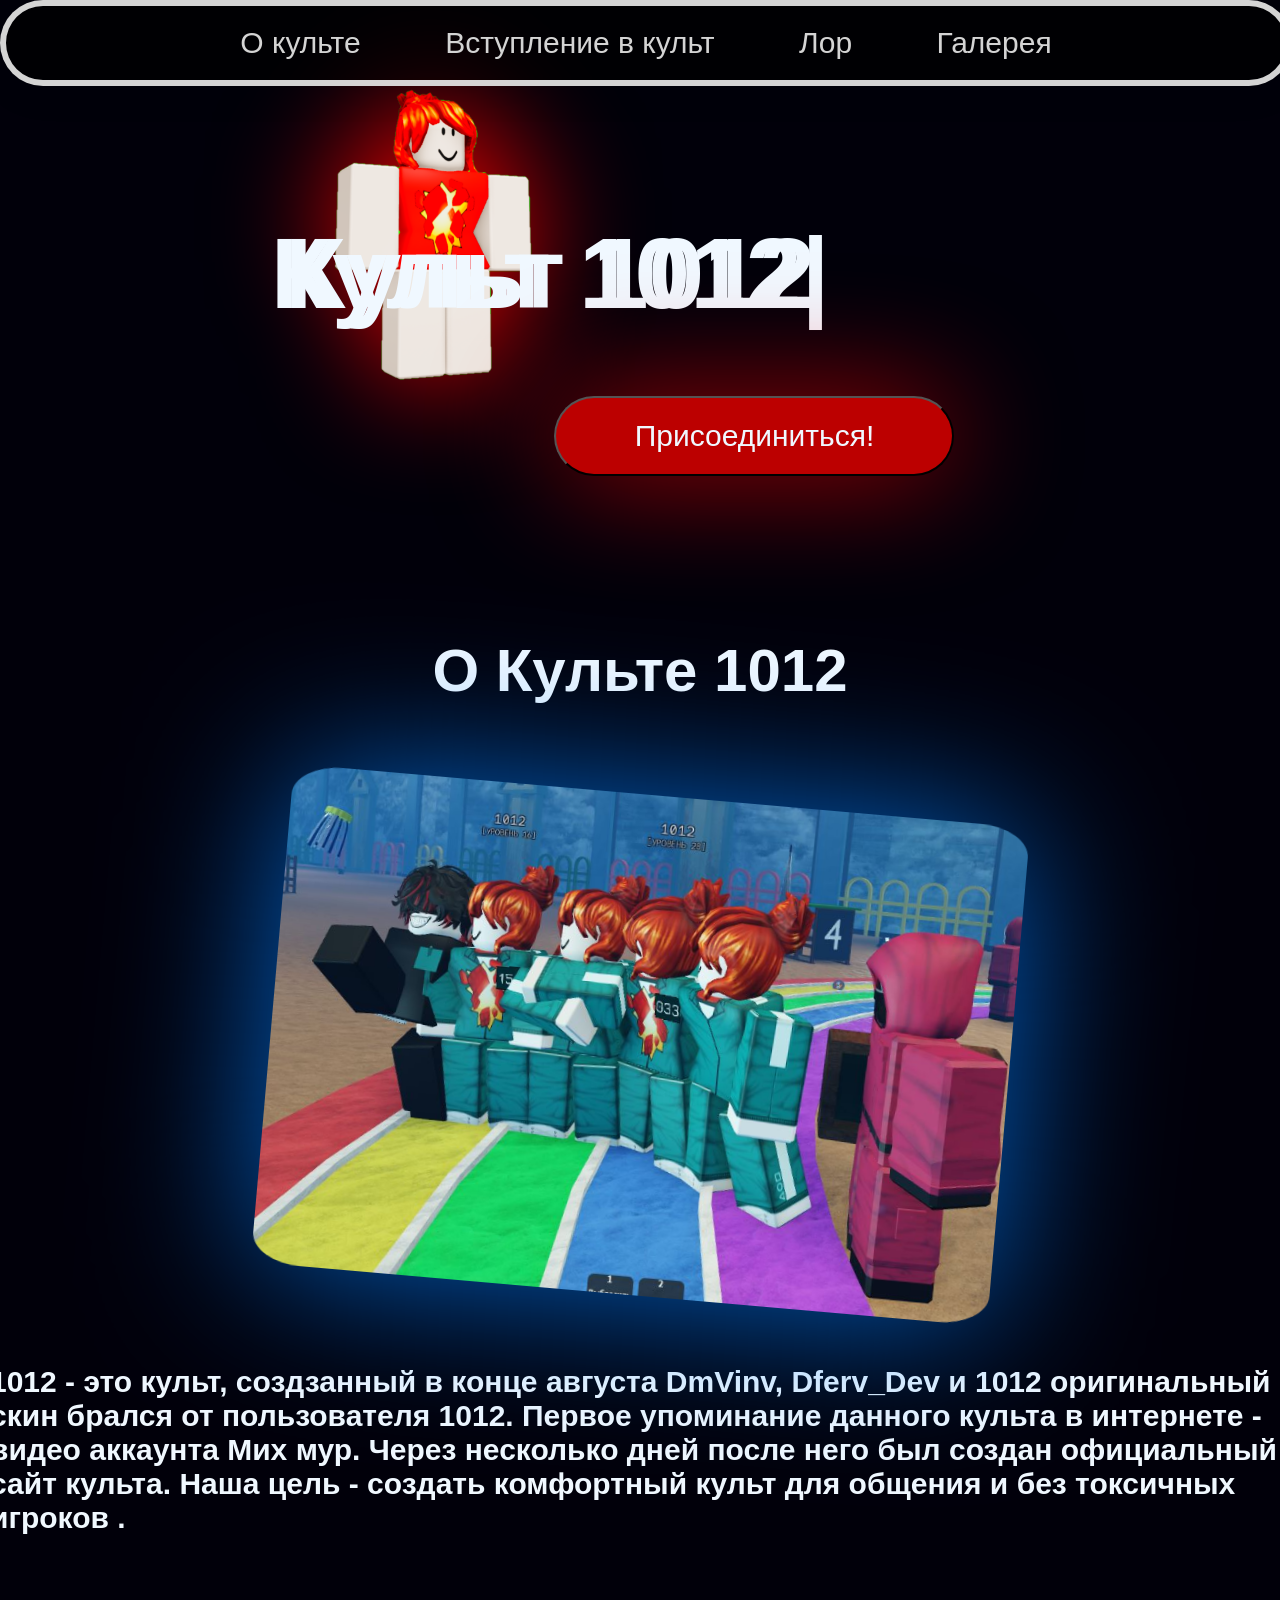
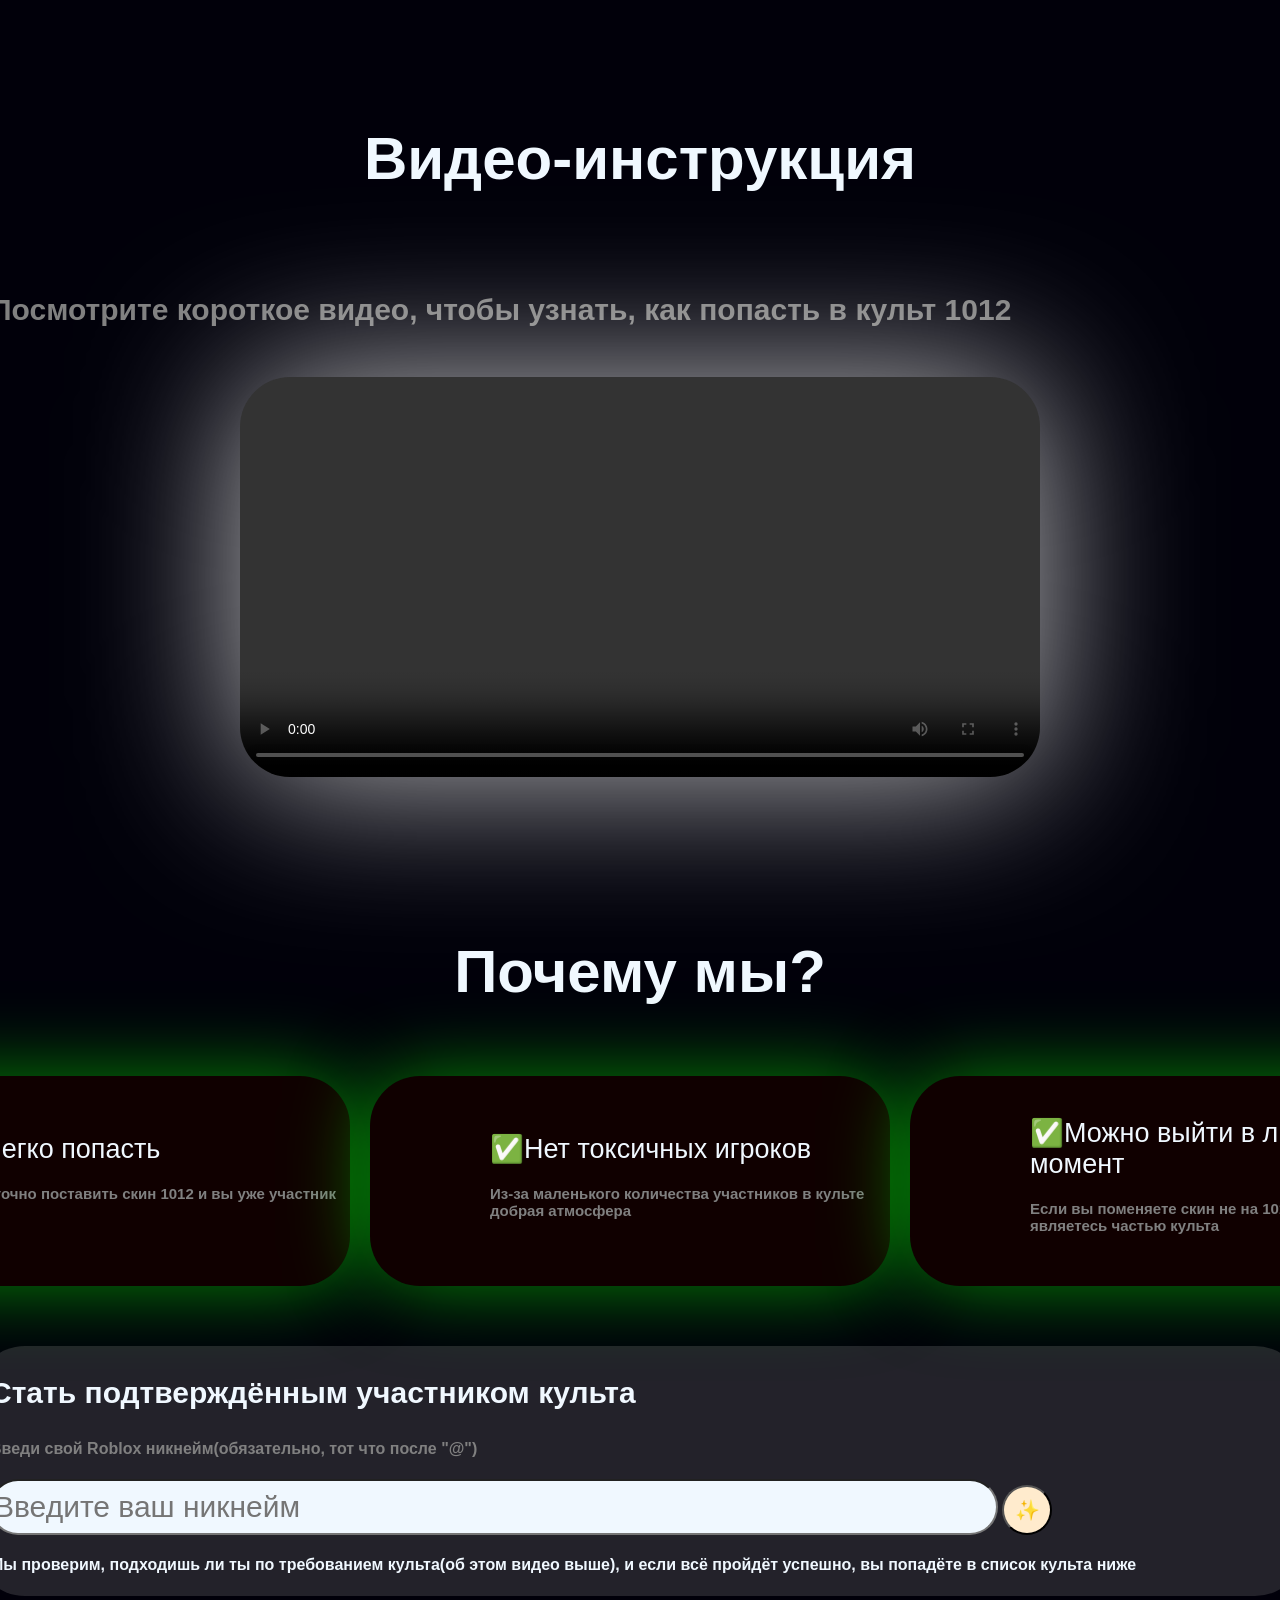
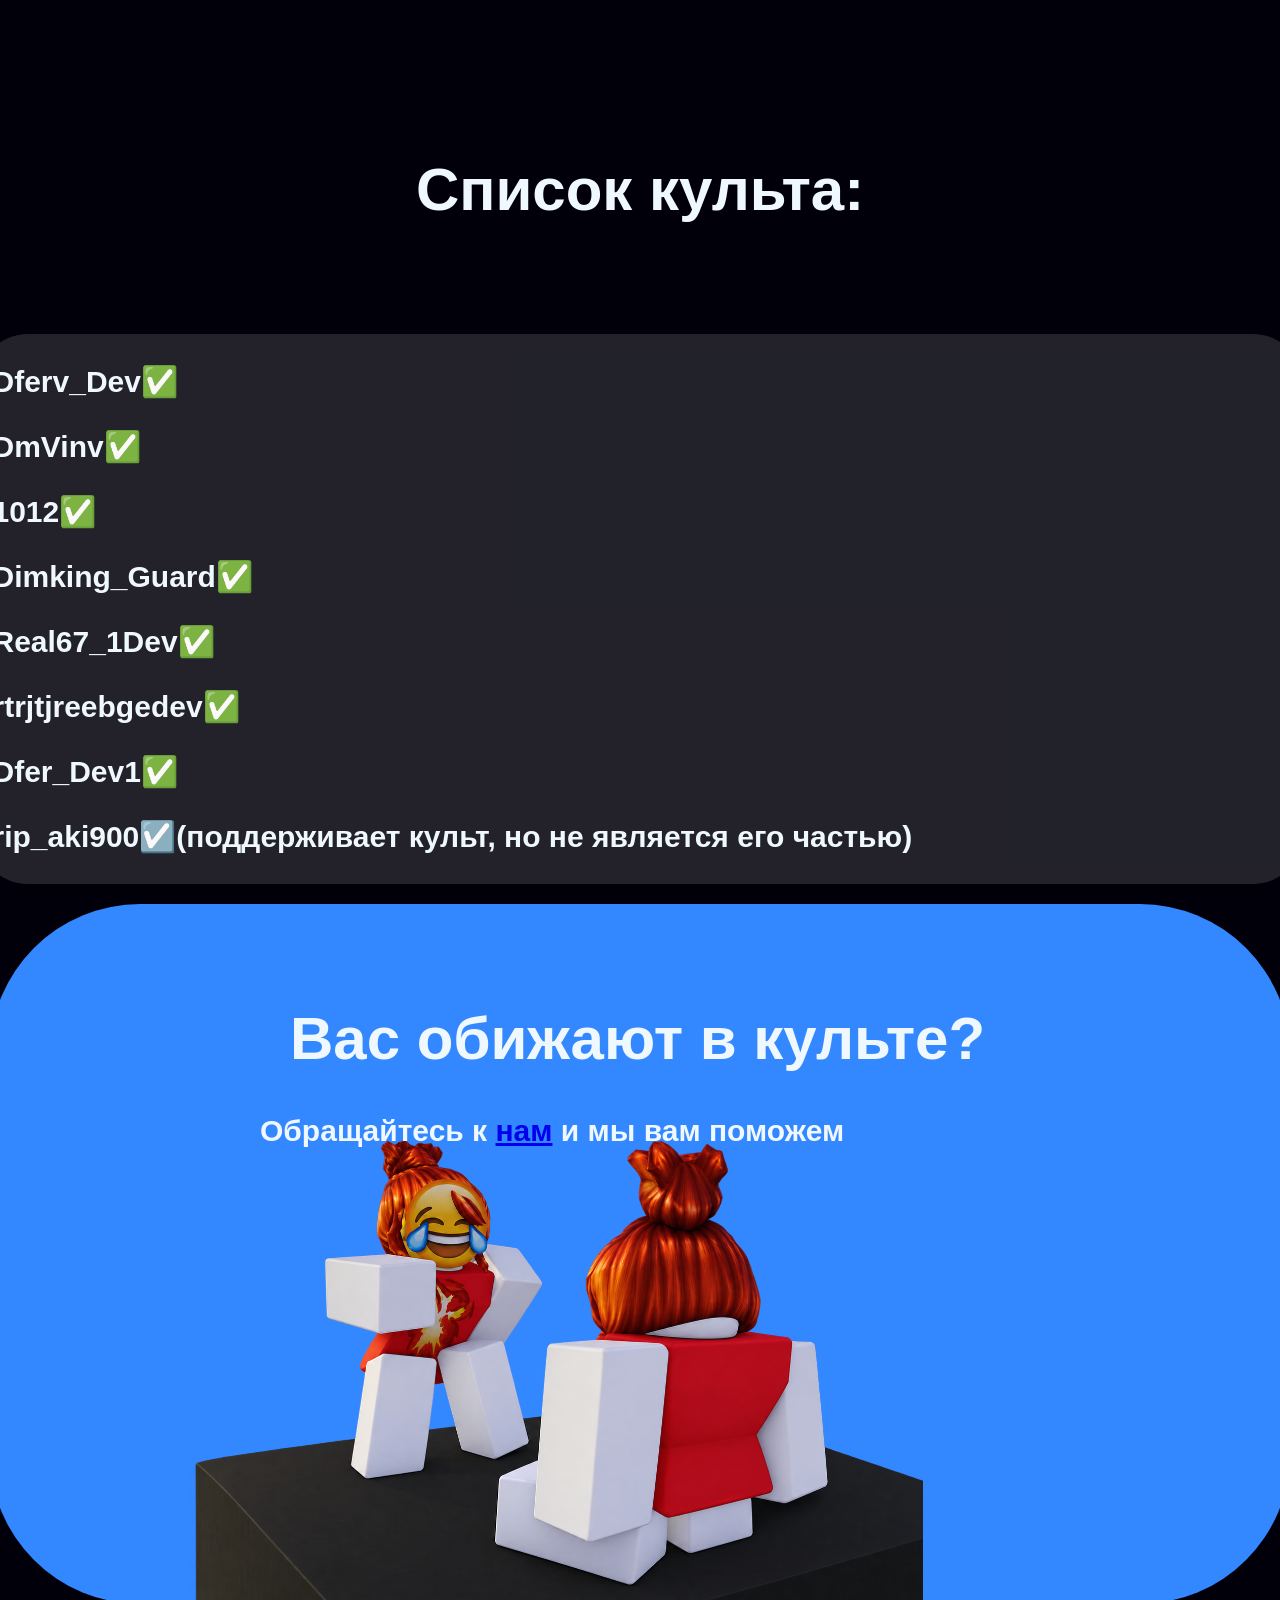
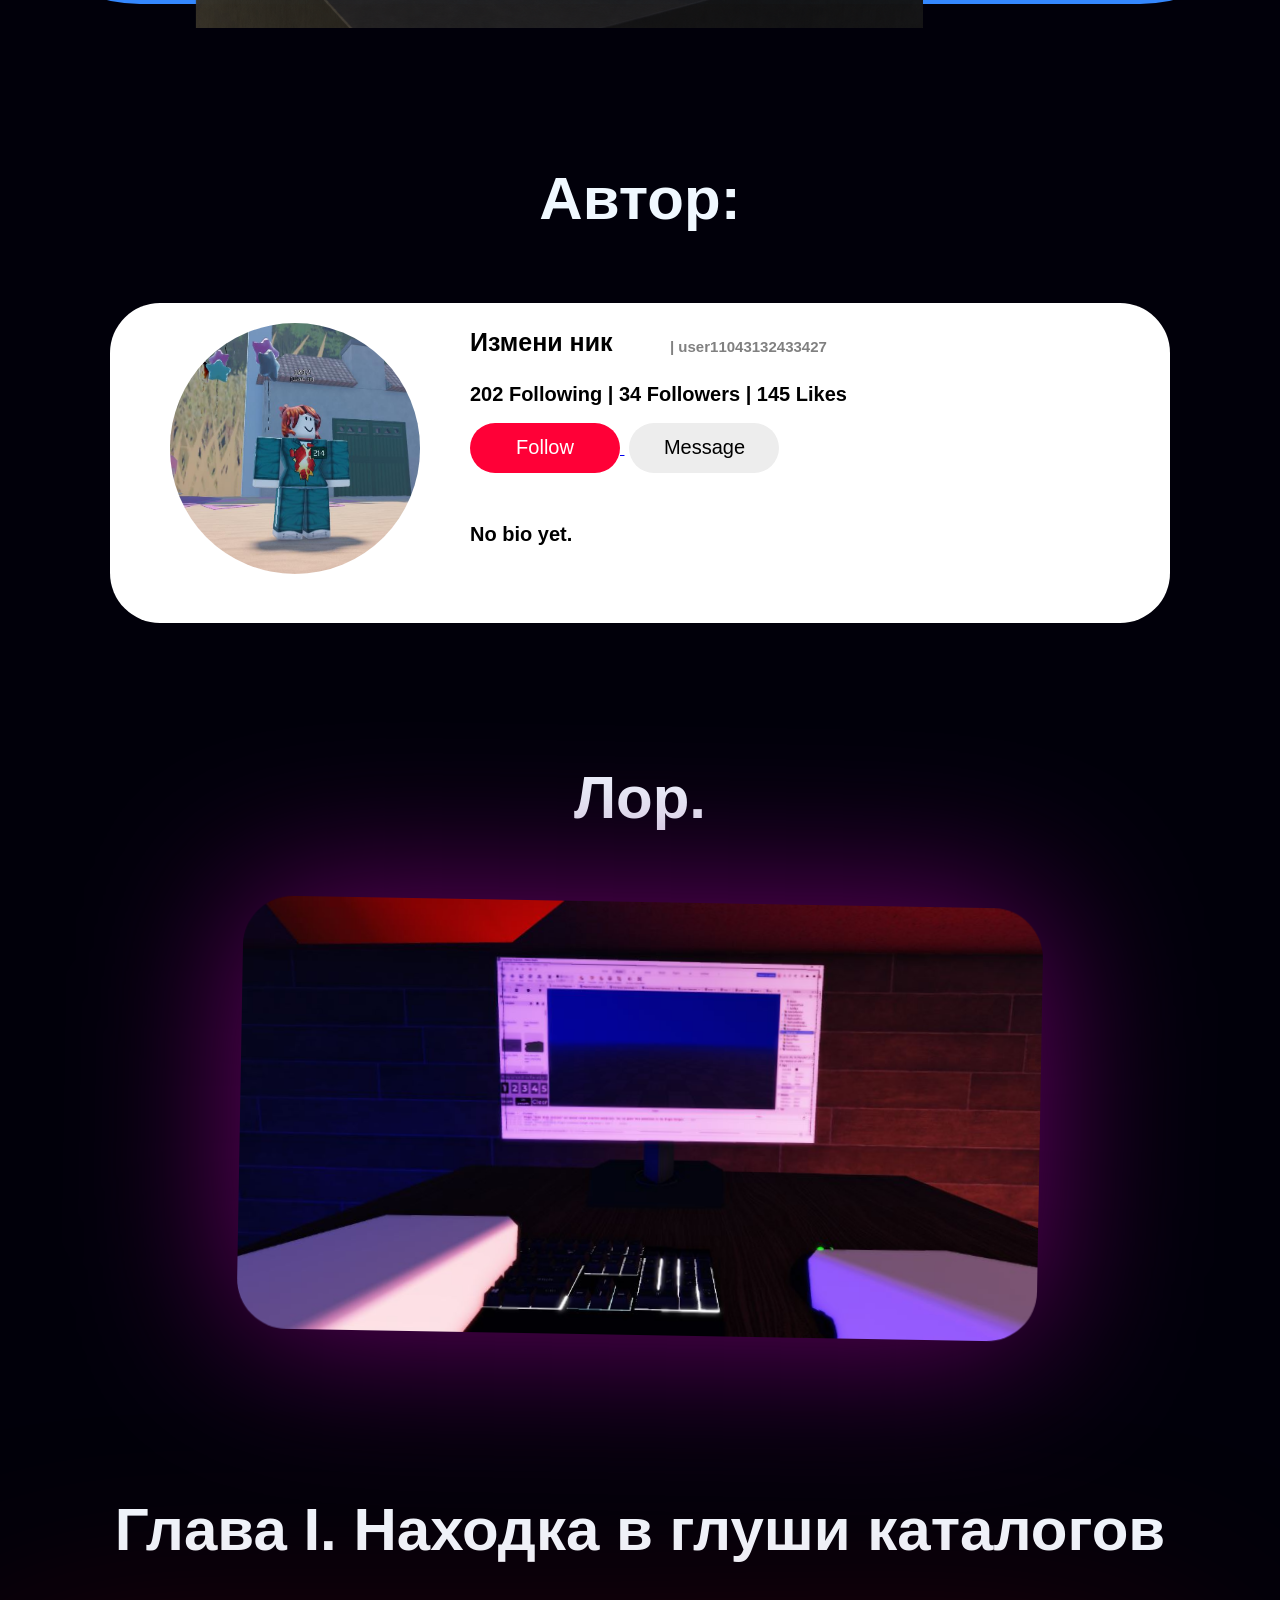
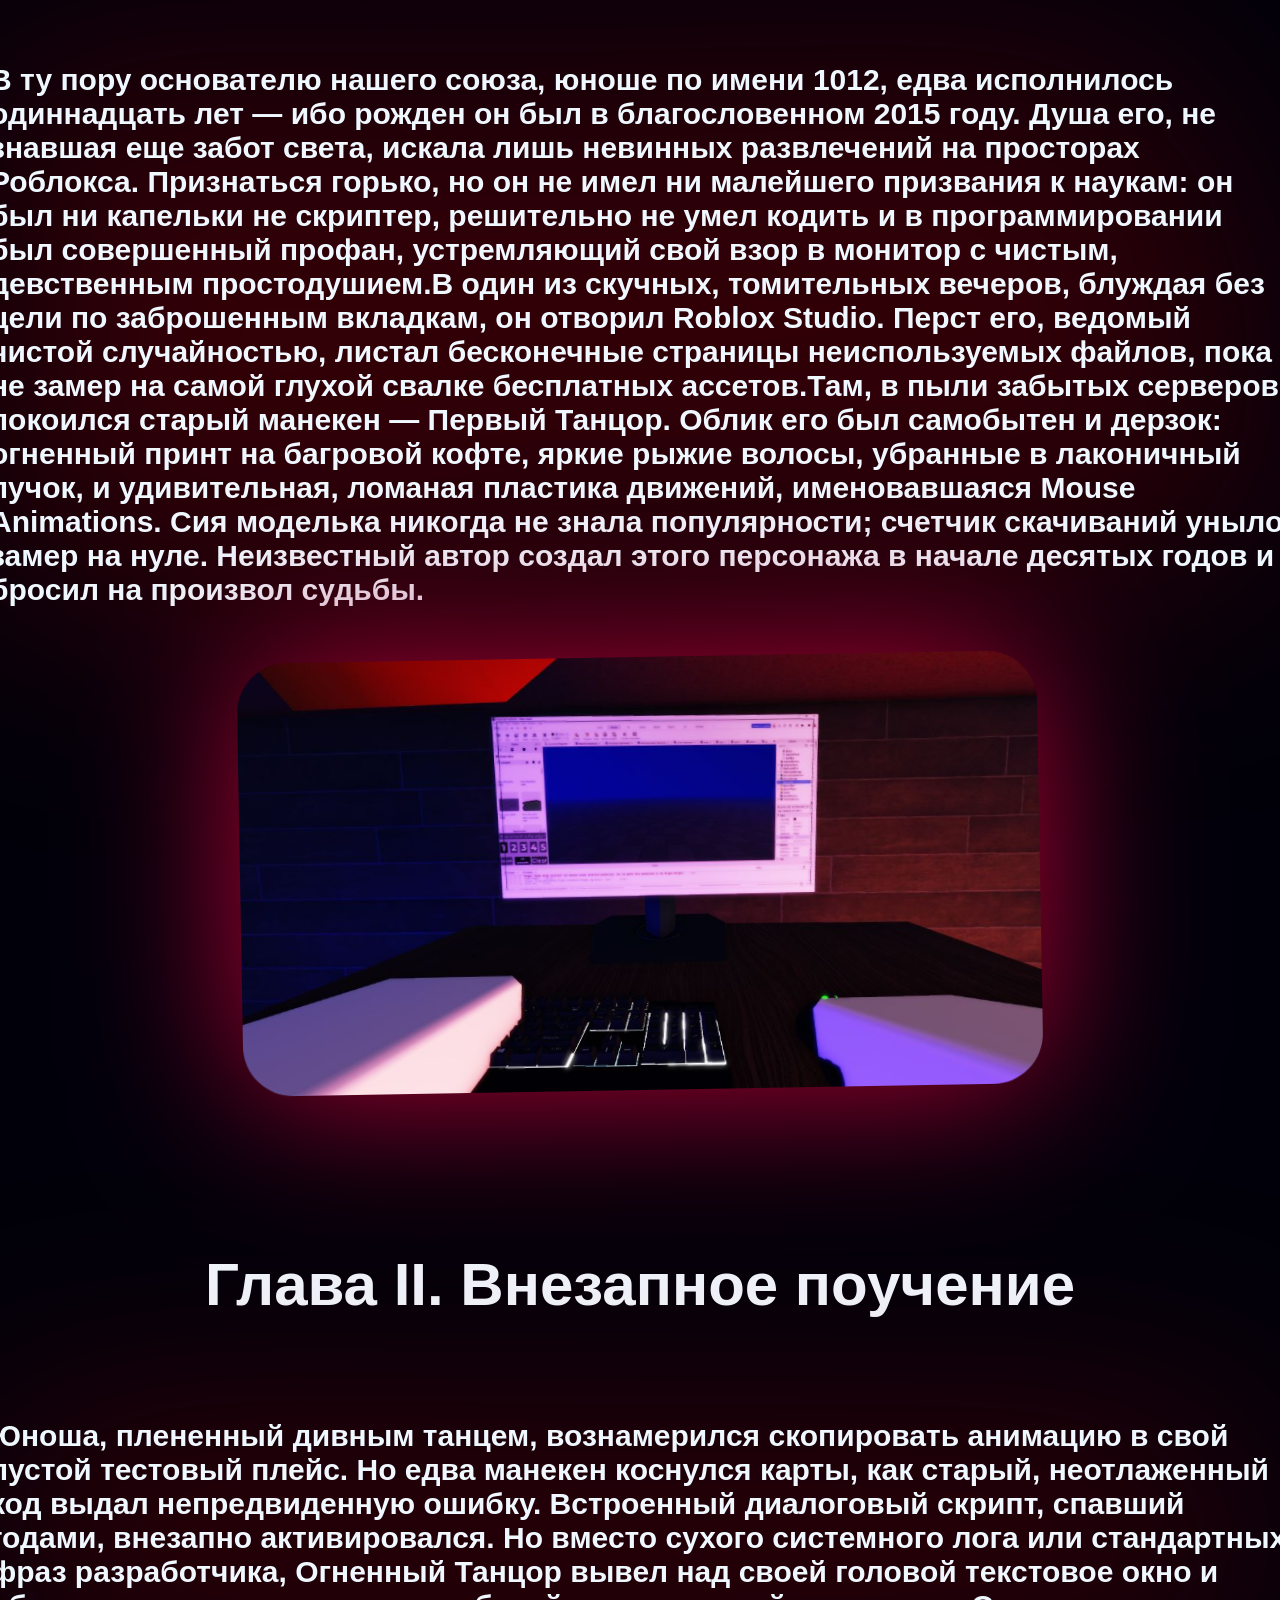
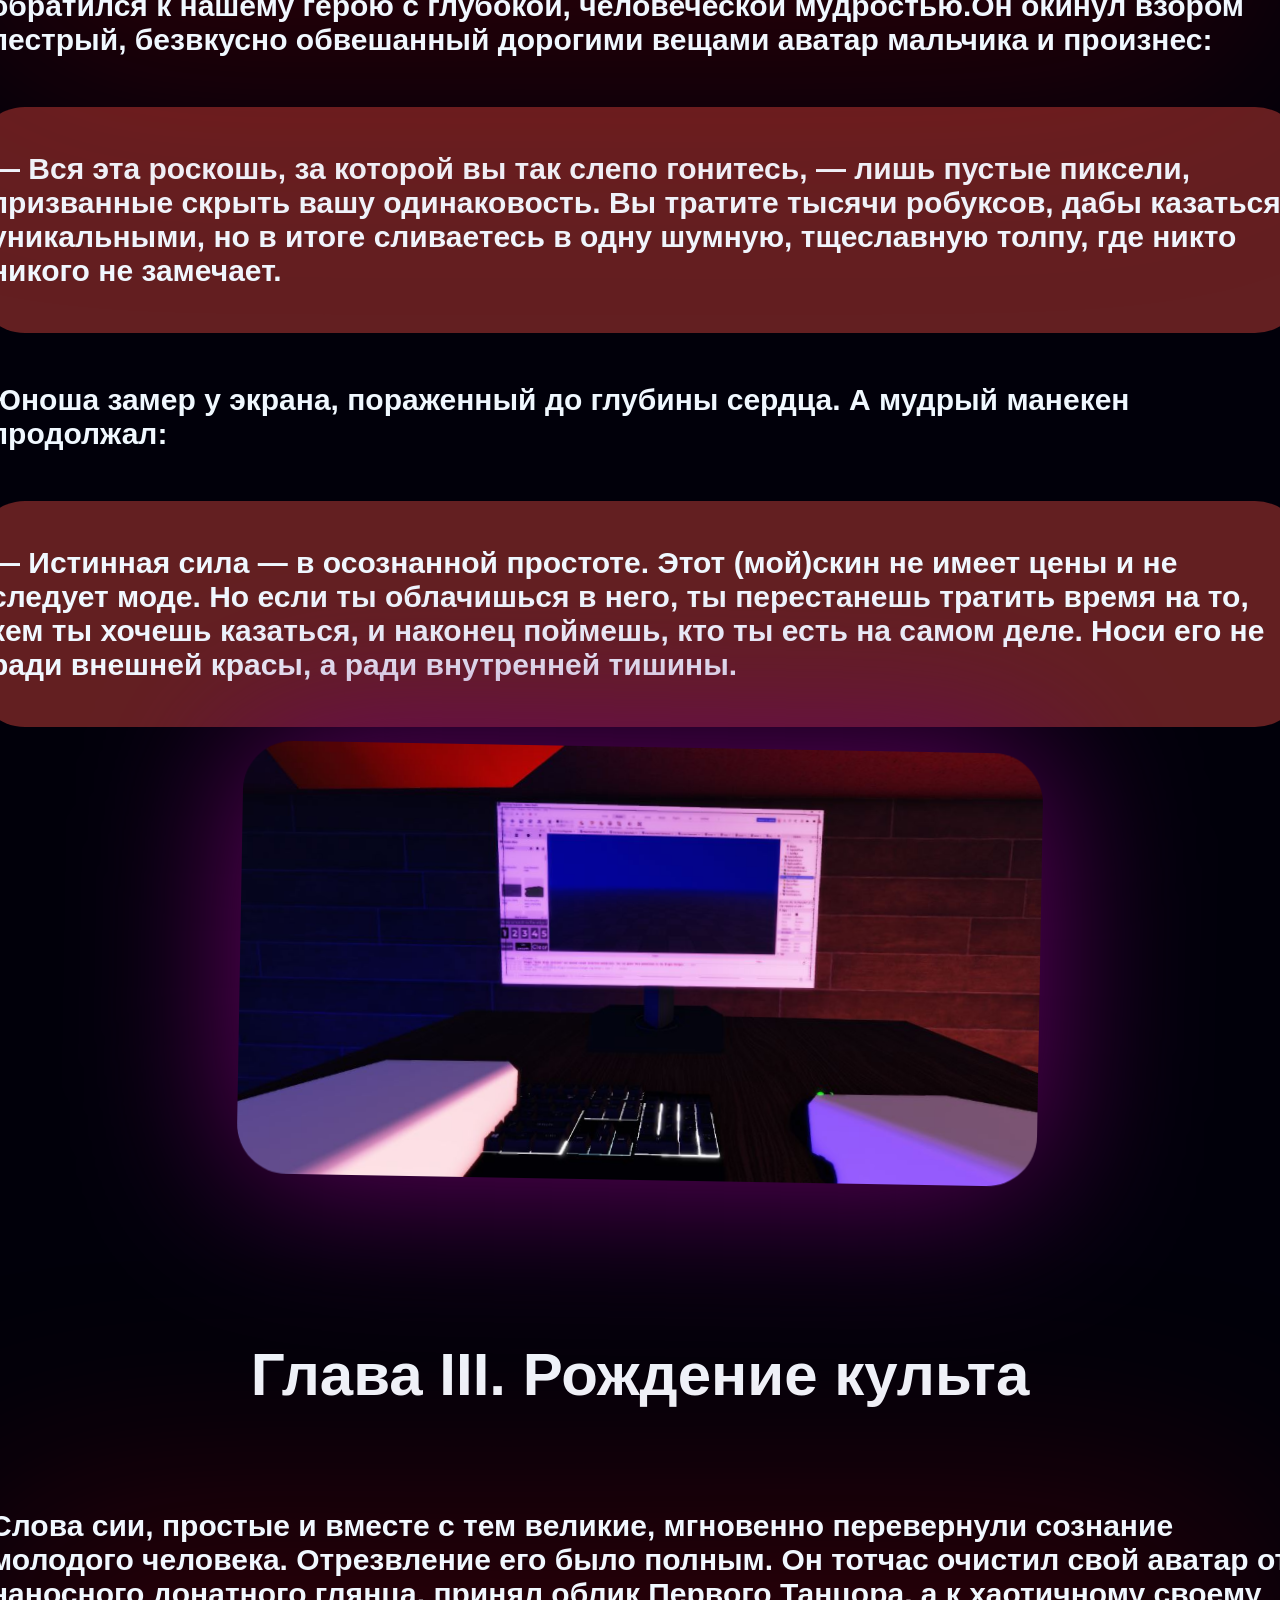
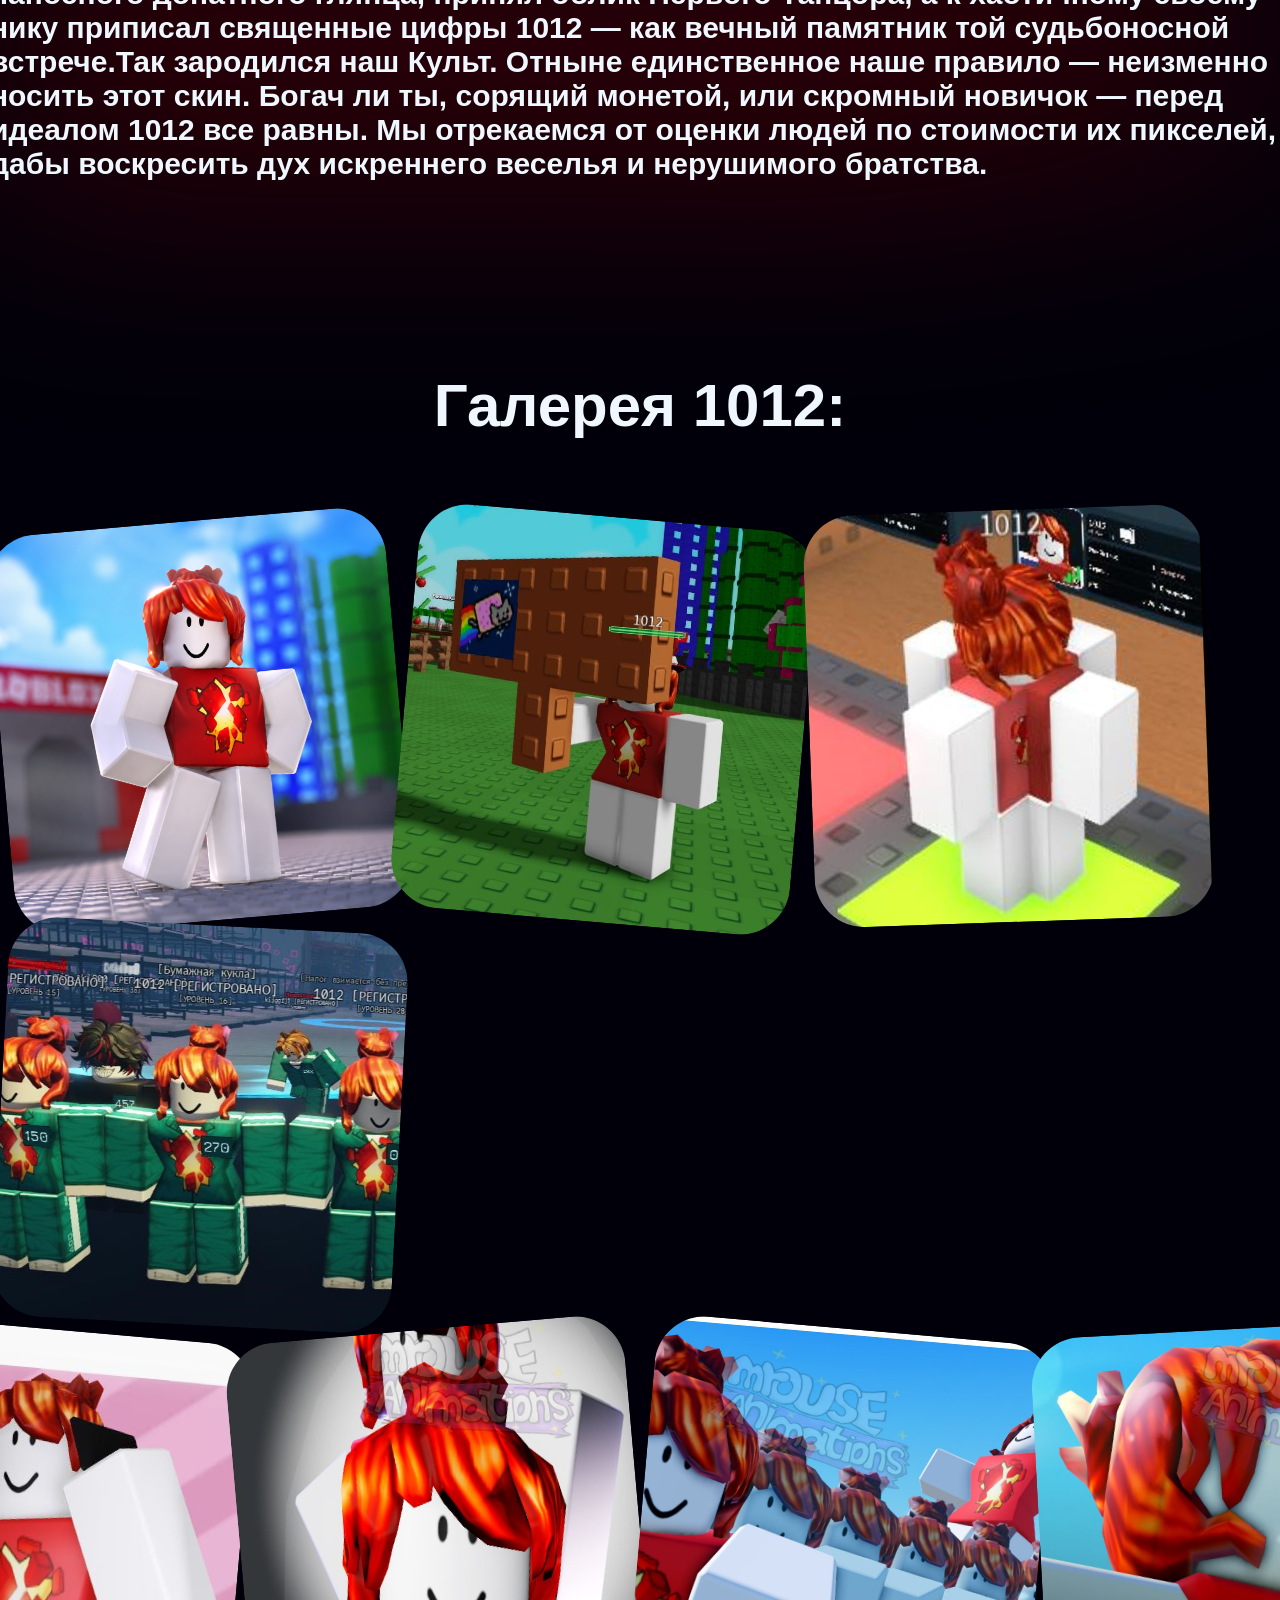
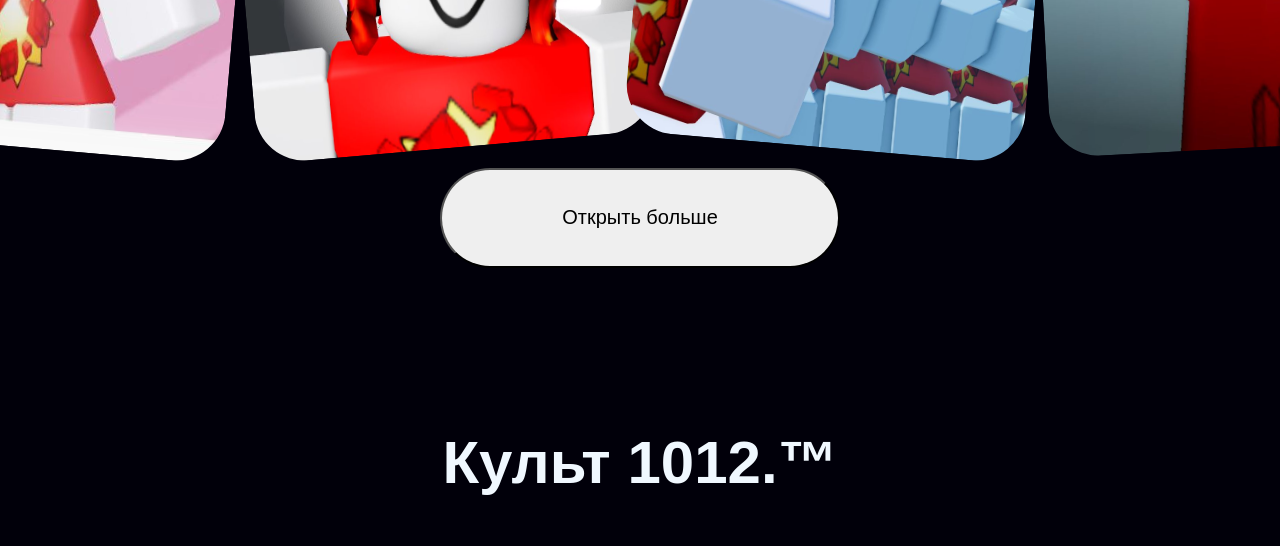
==== index.html @ 398c58e0 "Update index.html" ====
<!DOCTYPE html>
<html lang="ru">
<head>
    <meta charset="UTF-8">
    <title>Культ1012</title>
    <link rel="stylesheet" href="style.css">
<script src="js.js"></script>
<link rel="icon" type="image/png" href="/OMG.POCO.png">

</head>
<body>

<header style="background-color: rgba(0, 0, 0, 0.608); width: 100%; position: fixed;
  top: 0;
  left: 0;
  width: 100%;
  z-index: 100;
  backdrop-filter: blur(5px);
  -webkit-backdrop-filter: blur(60px); 
    position: fixed; /* Фиксирует элемент относительно экрана */
  top: 0;          /* Прижимает к самому верху */
  left: 0;         /* Прижимает к левому краю */
  width: 100%;     /* Растягивает на всю ширину */
  z-index: 1000;
    position: -webkit-sticky; /* Поддержка старых версий Safari */
  position: sticky;        /* Включает режим липкого элемента */
  top: 0;                  /* Точка, при достижении которой меню замрет (у самого верха) */
  z-index: 1000; 
  border: 6px solid rgba(255, 255, 255, 0.83);
  border-radius: 50px;
 
  box-shadow: 0 8px 32px 0 rgba(0, 0, 0, 0.1);" align ="center">
    <ul style="list-style: none; margin: 0; padding: 20px;">
        <li><a style="font-size: 30px; padding: 40px; color: rgb(212, 212, 212); text-decoration: none;" href="#Kulte">О культе</a></li>
        <li><a  style="font-size: 30px; padding: 40px; color: rgb(212, 212, 212); text-decoration: none;" href="#join">Вступление в культ</a></li>
        <li><a  style="font-size: 30px; padding: 40px; color: rgb(212, 212, 212); text-decoration: none;" href="#Core">Лор</a></li>
        <li><a style="font-size: 30px; padding: 40px; color: rgb(212, 212, 212); text-decoration: none;" href="#Gallery">Галерея</a></li>
    </ul>
</header>
<style>
     a:hover{
        color: rgb(255, 255, 255) !important;
        transition: 0.3s;
     
    } 
    li{
        display: inline;
    }
</style>

</div>
    <!-- Главный контейнер, который красиво отцентрирует всё по центру экрана -->
    <div class="main-wrapper">

<section class="parralax">
    <!-- Все элементы теперь внутри одной обертки -->
    <div class="center-block">
        <img class="makar" src="makar.png" alt="Makar">
        
        <div class="text-switcher">
            <span class="num-1">Культ 1012</span>
            <span class="num-2">Культ 1012|</span>
        </div>
       
        <a href="#join" ><button style="z-index: 99999 !important; position: relative;" class="join">Присоединиться!</button></a>
    </div>
</section>



        
        <h2 id="Kulte">О Культе 1012</h2>
    <img  class="foto" src="IGOWAGA.JPG">
    <div class="text"><h3 >1012 - это культ, создзанный в конце августа DmVinv, Dferv_Dev и 1012 оригинальный скин брался от пользователя 1012. Первое упоминание 
    данного культа в интернете - видео аккаунта Мих мур. Через несколько дней после него был создан официальный сайт культа. Наша цель - создать комфортный культ для общения и без токсичных игроков
    .</h3></div>

    <h2 id="join">Видео-инструкция</h2>
    <h3 style="color: gray; padding-top: -10px;">Посмотрите короткое видео, чтобы узнать, как попасть в культ 1012</h3>
    <video  controls width="800" style="border-radius: 50px; filter: drop-shadow(0 0 80px rgba(255, 255, 255, 0.752)); transition: 0.3s;" >
  <source src="1012Help_1.mp4" type="video/mp4">
  Ваш браузер не поддерживает тег video.
</video>


        <style>
           video:hover{
           width: 860px;
               transition: 0.3s;
           }
        
        </style>

<h2>Почему мы?</h2>
<div class="display"><div class="why">✅Легко попасть
    <h4 style="color: gray; font-size: 15px;">Достаточно поставить скин 1012 и вы уже участник культа</h4>
</div>
<div class="why">✅Нет токсичных игроков
    <h4 style="color: gray; font-size: 15px;">Из-за маленького количества участников в культе добрая атмосфера</h4>
</div>
<div class="why">✅Можно выйти в любой момент
    <h4 style="color: gray; font-size: 15px;">Если вы поменяете скин не на 1012, то вы уже не являетесь частью культа</h4>
</div>
</div>

<div class="type"> <h3 class="d20">Стать подтверждённым участником культа</h3>
    <h4 style="color: gray;">Введи свой Roblox никнейм(обязательно, тот что после "@")</h4>
<form id="form">
    <!-- Поле для ввода никнейма -->
    <input type="text" name="nickname" placeholder="Введите ваш никнейм" required>
    
    <!-- Кнопка отправки формы -->
    <button type="submit" class="human">✨</button>
</form>




<h4>Мы проверим, подходишь ли ты по требованием культа(об этом видео выше), и если всё пройдёт успешно, вы попадёте в список культа ниже</h4></div>
<h2>
    Список культа:
</h2 id="Spisok">
<div style="  border-radius: 50px;
    background-color: rgba(159, 159, 159, 0.21);
    padding-left: 15px;
    padding-right: 10px;
    margin-top: 40px;">
<h3>Dferv_Dev✅</h3>
<h3>DmVinv✅</h3>
<h3>1012✅</h3>
<h3>Dimking_Guard✅</h3>
<h3>Real67_1Dev✅</h3>
<h3>rtrjtjreebgedev✅</h3>
    <h3>Dfer_Dev1✅</h3>   
<h3>rip_aki900☑️(поддерживает культ, но не является его частью)</h3>
</div>

<div style="width: 1300px; background-color: rgb(52, 136, 255); height: 700px; border-radius: 150px; ">
    <h1 style="padding-left: 300px; padding-top: 60px; font-size:60px;">Вас обижают в культе?</h1>
    <h3 style="padding-left: 270px;position: relative; /* или absolute */
    z-index: 999999 !important; ">Обращайтесь к <a href="https://web.telegram.org/a/#8843659536">нам</a> и мы вам поможем</h3>
    <img  height="550px" style="padding-left: 200px; top:-100px !important; position: relative;" src="ChatGPT Image Aug 28, 2026, 10_17_41 AM.png">
</div>
        
<h2>Автор:</h2>
<div style="width:1000px; border-radius: 50px; background-color: rgb(255, 255, 255); color: black;padding-left: 60px; padding-top: 20px; height: 300px; position: relative; padding-bottom: -200px;
    display: inline-block" >
    <img src="Picture-2026-08-25 15.39.28.jpg" style="border-radius: 150px; width: 250px; position: absolute;
     ">
      <h3 style="padding-left: 280px; padding-top: -400px; position: absolute;
    top: 0px;      /* Регулируйте по вкусу */
    right: -600px; font-size: 25px;">Измени ник</h3>
    <h3 style="padding-left: 280px; padding-top: -400px; position: absolute;
    top: 20px;      /* Регулируйте по вкусу */
    right: -800px; font-size: 15px; color: gray;"> | user11043132433427
 </h3>
    <h3 style="padding-left: 280px; padding-top: -400px; position: absolute;
    top: 60px;      /* Регулируйте по вкусу */
    right: -600px; font-size: 20px;">202 Following   |   34 Followers   |   145 Likes</h3>
    <a href="https://www.tiktok.com/@user11043132433427?_r=1&_t=ZS-99B4JTFDaFx">
    <button class="blacks" style=" outline:none;margin-left:300PX;  margin-top:100px;  background-color:  rgb(255, 0, 55); color: rgb(255, 255, 255); height: 50px; width: 150px; border-radius: 50px; font-size: 20px;border: none;">Follow</button>
    <button style=" outline:none;margin-left:5PX;  margin-top:100px;  background-color:  rgb(237, 237, 237); color: rgb(0, 0, 0); height: 50px; width: 150px; border-radius: 50px; font-size: 20px;border: none;">Message</button>
    </a><h3 style="padding-left: 280px; padding-top: -400px; position: absolute; 
    top: 200px;      /* Регулируйте по вкусу */
    right: -600px; font-size: 20px;">No bio yet.</h3>
</div>

<style>
   .blacks:hover {
    background-color: rgb(255, 153, 178);
    cursor: pointer;
   }
</style>



        
<h2 style="margin-top: 30px;" id="Core">
    Лор.
</h2>
 
<img  style="border-radius: 50px; transform: rotate(1deg); width: 800px; filter: drop-shadow(0 0 80px rgb(105, 0, 103));" src="1012_г1.JPG">

<h2>
    Глава I. Находка в глуши каталогов
</h2>
<h3 style=" filter: drop-shadow(0 0 120px rgb(220, 0, 0));">
    В ту пору основателю нашего союза, юноше по имени 1012, едва исполнилось одиннадцать лет — ибо рожден он был в благословенном 2015 году. Душа его, не знавшая еще забот света, искала лишь невинных развлечений на просторах Роблокса. Признаться горько, но он не имел ни малейшего призвания к наукам: он был ни капельки не скриптер, решительно не умел кодить и в программировании был совершенный профан, устремляющий свой взор в монитор с чистым, девственным простодушием.В один из скучных, томительных вечеров, блуждая без цели по заброшенным вкладкам, он отворил Roblox Studio. Перст его, ведомый чистой случайностью, листал бесконечные страницы неиспользуемых файлов, пока не замер на самой глухой свалке бесплатных ассетов.Там, в пыли забытых серверов, покоился старый манекен — Первый Танцор. Облик его был самобытен и дерзок: огненный принт на багровой кофте, яркие рыжие волосы, убранные в лаконичный пучок, и удивительная, ломаная пластика движений, именовавшаяся Mouse Animations. Сия моделька никогда не знала популярности; счетчик скачиваний уныло замер на нуле. Неизвестный автор создал этого персонажа в начале десятых годов и бросил на произвол судьбы.
</h3>

<img  style="border-radius: 50px; transform: rotate(-1deg); width: 800px; filter: drop-shadow(0 0 80px rgb(178, 0, 51));" src="1012_г1.JPG">

<h2>
Глава II. Внезапное поучение</h2>
<h3 style=" filter: drop-shadow(0 0 120px rgb(220, 0, 0));">
    Юноша, плененный дивным танцем, вознамерился скопировать анимацию в свой пустой тестовый плейс. Но едва манекен коснулся карты, как старый, неотлаженный код выдал непредвиденную ошибку. Встроенный диалоговый скрипт, спавший годами, внезапно активировался. Но вместо сухого системного лога или стандартных фраз разработчика, Огненный Танцор вывел над своей головой текстовое окно и обратился к нашему герою с глубокой, человеческой мудростью.Он окинул взором пестрый, безвкусно обвешанный дорогими вещами аватар мальчика и произнес:
</h3>
<div style="border-radius: 50px; background-color: rgba(121, 39, 39, 0.821); padding: 15px;"><h3>— Вся эта роскошь, за которой вы так слепо гонитесь, — лишь пустые пиксели, призванные скрыть вашу одинаковость. Вы тратите тысячи робуксов, дабы казаться уникальными, но в итоге сливаетесь в одну шумную, тщеславную толпу, где никто никого не замечает.</h3></div>

<h3>Юноша замер у экрана, пораженный до глубины сердца. А мудрый манекен продолжал:</h3>

<div style="border-radius: 50px; background-color: rgba(121, 39, 39, 0.821); padding: 15px;"><h3>— Истинная сила — в осознанной простоте. Этот (мой)скин не имеет цены и не следует моде. Но если ты облачишься в него, ты перестанешь тратить время на то, кем ты хочешь казаться, и наконец поймешь, кто ты есть на самом деле. Носи его не ради внешней красы, а ради внутренней тишины.</h3></div>


<img  style="border-radius: 50px; transform: rotate(1deg); width: 800px; filter: drop-shadow(0 0 80px rgb(105, 0, 103));" src="1012_г1.JPG">

<h2>
    Глава III. Рождение культа
</h2>
<h3 style=" filter: drop-shadow(0 0 120px rgb(220, 0, 0));">
    Слова сии, простые и вместе с тем великие, мгновенно перевернули сознание молодого человека. Отрезвление его было полным. Он тотчас очистил свой аватар от наносного донатного глянца, принял облик Первого Танцора, а к хаотичному своему нику приписал священные цифры 1012 — как вечный памятник той судьбоносной встрече.Так зародился наш Культ. Отныне единственное наше правило — неизменно носить этот скин. Богач ли ты, сорящий монетой, или скромный новичок — перед идеалом 1012 все равны. Мы отрекаемся от оценки людей по стоимости их пикселей, дабы воскресить дух искреннего веселья и нерушимого братства.



<h2 id="Gallery">Галерея 1012:</h2>
<div class="display1">
    <img  class="ga hide-on-mobile" style="border-radius: 50px; transform: rotate(-5deg); width: 400px;" src="1012.png">
<img  class="ga" style="border-radius: 50px; transform: rotate(5deg); width: 400px;" src="ваор.JPG">
<img class="ga" style="border-radius: 50px; transform: rotate(-2deg); width: 400px;" src="1012_1.JPG">
<img class="ga hide-on-mobile" style="border-radius: 50px; transform: rotate(3deg); width: 400px;" src="sdsds1d.jpg">
</div>
<div style="display: flex; margin-top: -20px;">
    <img class="ga hide-on-mobile" style="border-radius: 50px; transform: rotate(5deg); width: 400px;" src="1012_2.JPG">
<img class="ga hide-on-mobile" style="border-radius: 50px; transform: rotate(-5deg); width: 400px;" src="1012_3.JPG">
<img class="ga hide-on-mobile" style="border-radius: 50px; transform: rotate(5deg); width: 400px;" src="1012_4.JPG">
<img class="ga hide-on-mobile" style="border-radius: 50px; transform: rotate(-3deg); width: 400px;" src="1012_5.JPG">
</div>
<a href="Galerry.html"
>
<button style="border-radius: 50px; width: 400PX; height: 100PX; font-size: 20px;" >Открыть больше</button></a>
<h2>
    Культ 1012.™
</h2>


     <script>
        

const form = document.getElementById('form');
const submitBtn = form.querySelector('button[type="submit"]');

form.addEventListener('submit', async (e) => {
    e.preventDefault();

    const formData = new FormData(form);
    formData.append("access_key", "7a232bea-86da-4ae5-8674-417c669ad0c1");

    const originalText = submitBtn.textContent;

    submitBtn.textContent = "Sending...";
    submitBtn.disabled = true;

    try {
        const response = await fetch("https://api.web3forms.com/submit", {
            method: "POST",
            body: formData
        });

        const data = await response.json();

        if (response.ok) {
            alert("Success! Your message has been sent.");
            form.reset();
        } else {
            alert("Error: " + data.message);
        }

    } catch (error) {
        alert("Something went wrong. Please try again.");
    } finally {
        submitBtn.textContent = originalText;
        submitBtn.disabled = false;
    }
});

    </script>
</body>

   
</html>
---- style.css ----
body {
    background-color: rgb(1, 0, 10);
    color: aliceblue;
    margin: 0;
    font-family: Verdana, Geneva, Tahoma, sans-serif;
}

.main-wrapper {
    display: flex;
    flex-direction: column;
    align-items: center;
    justify-content: center;
    min-height: 100vh;
    gap: 20px;
}

html, body {
  overflow-x: hidden;
  width: 100%;
}



.makar {
    filter: drop-shadow(0 0 60px rgb(255, 0, 0));
    width: 220px;
    height: 300px;
    object-fit: contain;
    animation: moveMakar 3s ease-in-out infinite;
    padding-bottom: 60px;
}

@keyframes moveMakar {
    0% {
        transform: translateY(0px);
    }
    50% {
        transform: translateY(30px);
    }
    100% {
        transform: translateY(0px);
    }
}

.text-switcher {
    position: relative;
    display: inline-block;
    font-size: 100px;
    font-weight: bold;
    height: 30px;
    text-align: center;
    padding-bottom: 200px;
}

.text-switcher span {
    position: absolute;
    left: 50%;
    transform: translateX(-50%);
    white-space: nowrap;
}

.num-1 {
    animation: toggleFirst 2s steps(1) infinite;
}

.num-2 {
    animation: toggleSecond 2s steps(1) infinite;
  
}

@keyframes toggleFirst {
    0%, 49.9% { opacity: 1; }
    50%, 100% { opacity: 0; }
}

@keyframes toggleSecond {
    0%, 49.9% { opacity: 0; }
    50%, 100% { opacity: 1; }
}
.join{
    background-color: rgb(188, 0, 0);
    color: aliceblue;
    height: 80px;
    width: 400px;
    font-size: 30px;
    border-radius: 50px;
    font-family: Verdana, Geneva, Tahoma, sans-serif;
    filter: drop-shadow(0 0 60px rgba(255, 0, 0, 0.686));
    transition: 1s ;
    margin-top: 50px;
}
.light{
    filter: drop-shadow(0 0 60px rgba(255, 0, 0, 0.686));
}

.join:hover{
    background-color: red;
    transition: 0.5s ;
    filter: drop-shadow(0 0 30px rgb(255, 0, 0));
    height: 90px;
    width: 450px;
    font-size: 35px;
}
h2{
    font-size: 60px;
    padding-top: 90px;
}
.foto{
    border-radius: 50px;
    height: 500px;
    transform: rotate(5deg);
    filter: drop-shadow(0 0 80px rgba(0, 128, 255, 0.752));
    padding-top: 20px;
    padding-bottom: 20px;
    transition: 0.5s;
}
h3{
    font-size: 30px;
    width: 1300px;
}
.foto:hover{
    transform: rotate(10deg);
    transition: 1s;
}
.why
{
    height: 200px;
    width: 400px;
    background-color: rgb(16, 0, 0);
    border-radius: 50px;
    filter: drop-shadow(0 0 40px rgba(9, 255, 0, 0.524));
    font-size: 3svb;
    align-content: center;
    padding-left: 120px;
    padding-right: 0px;
    padding-top: 10px;
    margin-right: 20px;font-weight: 500px;
    transition: 0.5s;
}
html {
  scroll-behavior: smooth;
}

.why:hover{
height: 210px;
    width: 420px;
    filter: drop-shadow(0 0 40px rgba(0, 255, 17, 0.653));
    transition: 0.5s;
    border: 6px solid rgb(0, 67, 18);
}
.ga:hover{
    filter: drop-shadow(0 0 70px rgba(255, 0, 0, 0.993));
    transition: 0.5s;
    cursor: pointer;
}

.ga{
    transition: 0.5s;
}
.type{
    border-radius: 50px;
    background-color: rgba(159, 159, 159, 0.21);
    padding-left: 15px;
    padding-right: 15px;
    margin-top: 40px;
}
.type input{
    width: 1000px;
    border-radius: 50px;
    height: 50px;
    font-family: Arial, Helvetica, sans-serif;
    font-size: 30px;
    background-color: rgb(240, 248, 255);
}

.human{
    border-radius: 50px;
    height: 50px;
    width: 50px;
    background-color: blanchedalmond;
    font-size: 20px;
}
.display{
    display: flex;
}
@media (max-width: 1000px) {
 .foto{
    height: 700px;
 }
    
  h3{
width: 700px;
  }
  video{
    width: 700px;
  }
  .display{
        display: block; 
}

.display1{
        display: flex;
}

.type{
    width: 600px;
}
.type input{
   width: 500px;
}
h1{
  font-size: 55px;
}
h3{
    font-size:48px;
        
    }
.hide-on-mobile{
    display:none;
}
.marar{
    height:500px;
}
h2{
    font-size:53px;
}
    h4{
        font-size:15px;
    }
  .type{
      width:800px;
      height: 200px;
  }
    .type input{
        height: 50px;
        width:850px;
    
    .why{
        padding-top: 15px;
    }
}


/* 1. Настройки перспективы для всего сайта/страницы */
html, body {
    margin: 0;
    padding: 0;
    height: 100%;
    overflow-x: hidden;
    perspective: 1px; /* Включает 3D-пространство для параллакса */
    scroll-behavior: smooth;
    background-color: #000;
}

/* 2. Настраиваем саму секцию */
.parralax { 
    position: relative;
    width: 100%;
    height: 100vh;
    min-height: 100vh;
    
    /* Включаем режим сохранения 3D-слоев */
    transform-style: preserve-3d; 
    overflow: hidden; 

    display: flex;
    justify-content: center;
    align-items: center;
}

/* ФИКС ТЕНИ: создаем отдельный слой строго внизу секции поверх 3D пространства */
.parralax::after {
    content: "";
    position: absolute;
    bottom: 0;
    left: 0;
    width: 100%;
    height: 40px; /* Высота вашей тени */
    
    /* Сама тень (не inset, а обычная, направленная вверх через -40px) */
    box-shadow: 0 -60px 40px rgb(0, 0, 0); 
    
    /* Сдвигаем слой на самый передний план в 3D, чтобы картинка его не перекрывала */
    transform: translateZ(0.5px); 
    pointer-events: none; /* Чтобы тень не мешала кликам */
}

/* 3. Создаем фон через псевдоэлемент ::before */
.parralax::before {
    content: "";
    position: absolute;
    top: 0;
    left: 0;
    right: 0;
    bottom: 0;
    
    /* Ваша прозрачная картинка */
    background-image: linear-gradient(rgba(0, 0, 0, 0.5), rgba(0, 0, 0, 0.5)), url('soda.JPG');
    background-size: cover;
    background-position: center;
    background-repeat: no-repeat;
    
    /* МАГИЯ ПАРАЛЛАКСА: отодвигаем фон назад в 3D и увеличиваем */
    transform: translateZ(-1px) scale(2); 
    z-index: -1; 
}

/* 4. Контент (Макар, текст, кнопка) остается на переднем плане */
.center-block {
    transform: translateZ(1px); /* Ставим выше тени (у тени 0.5px) */
    display: flex;
    flex-direction: column;
    align-items: center;
    gap: 20px;
    text-align: center;
}
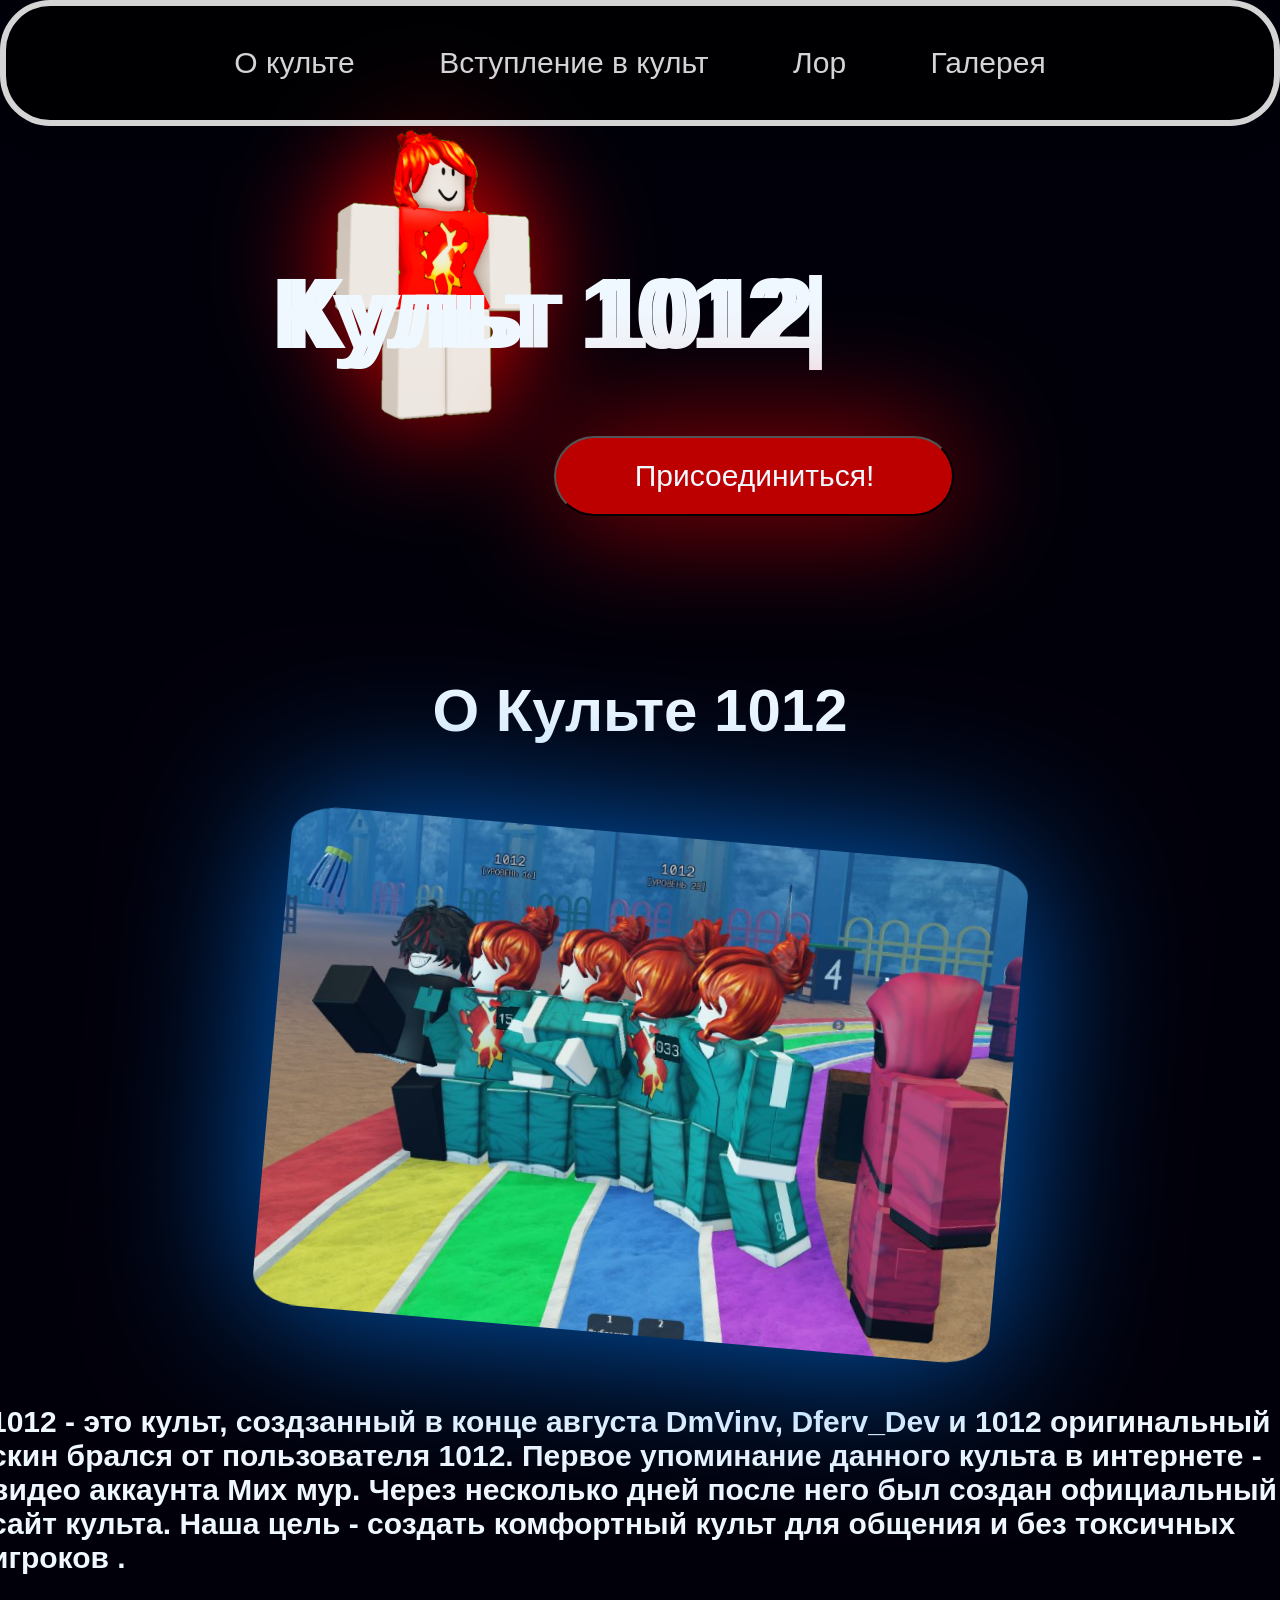
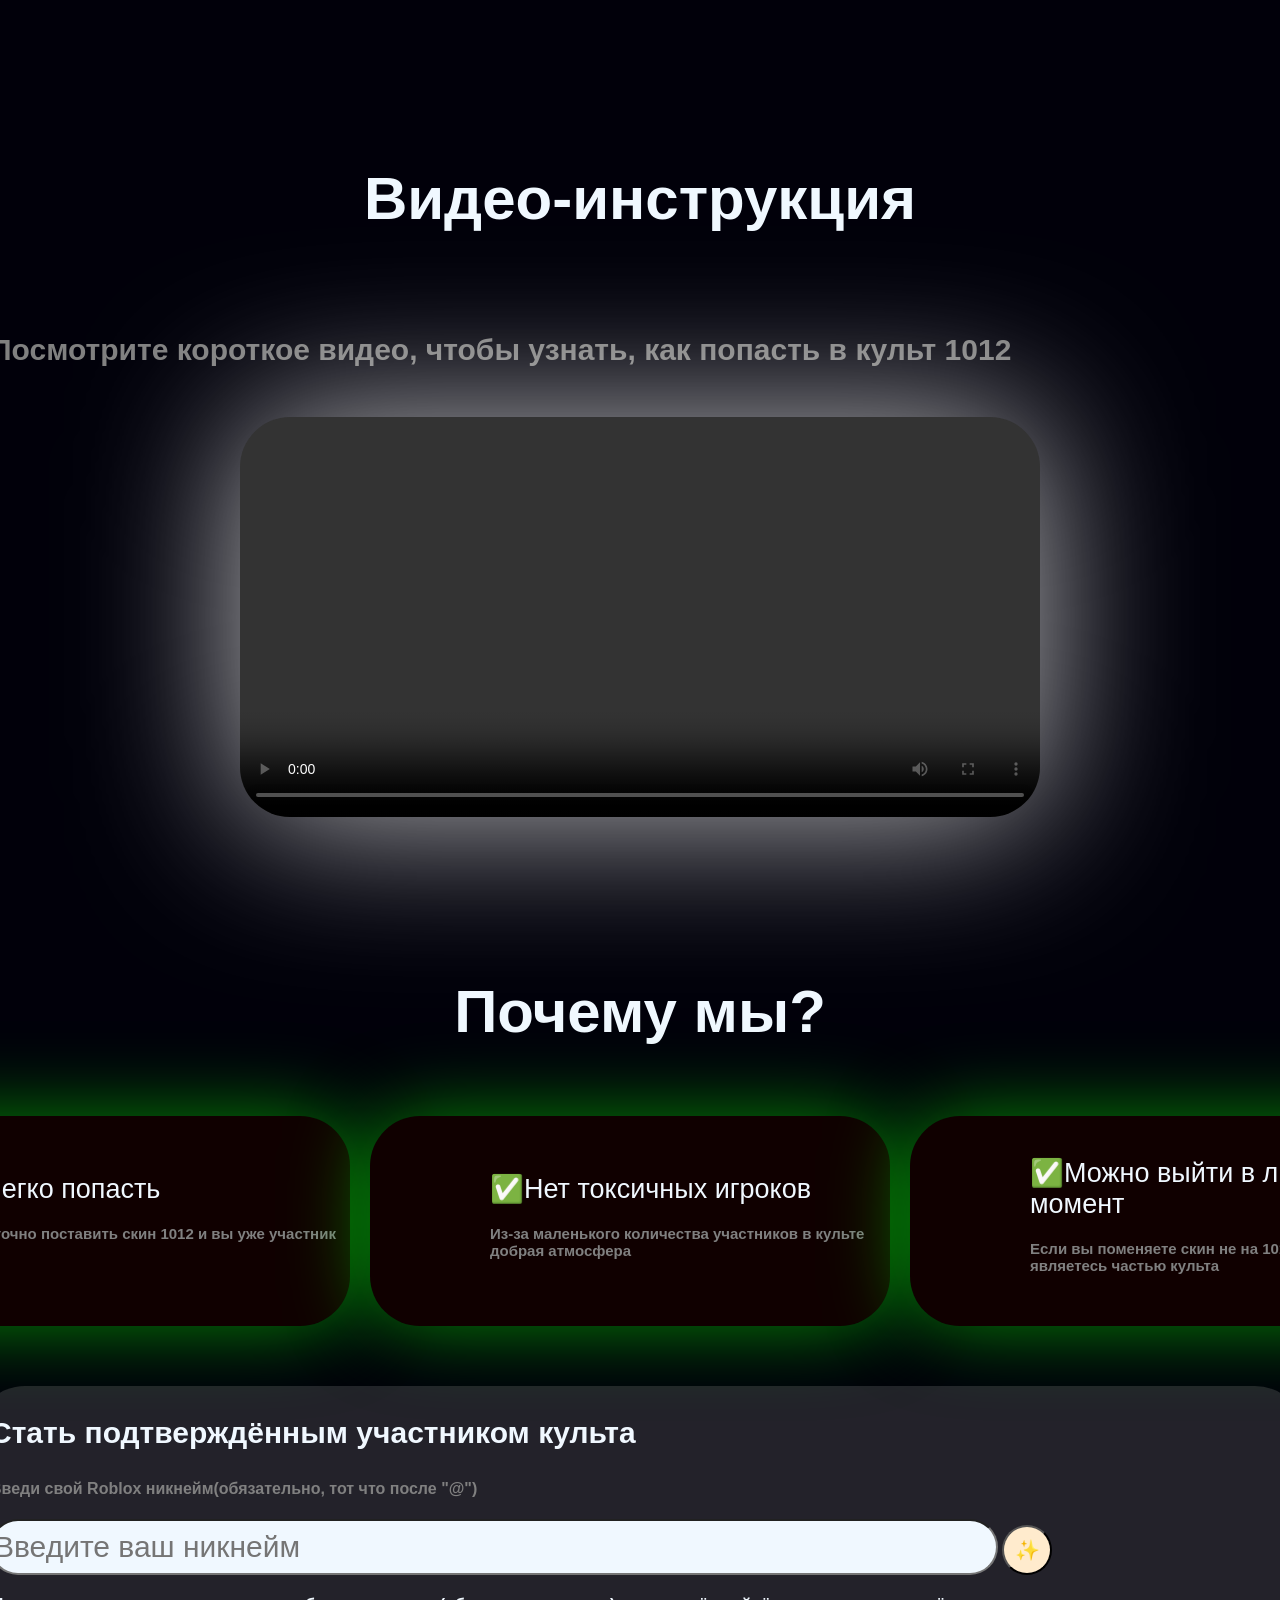
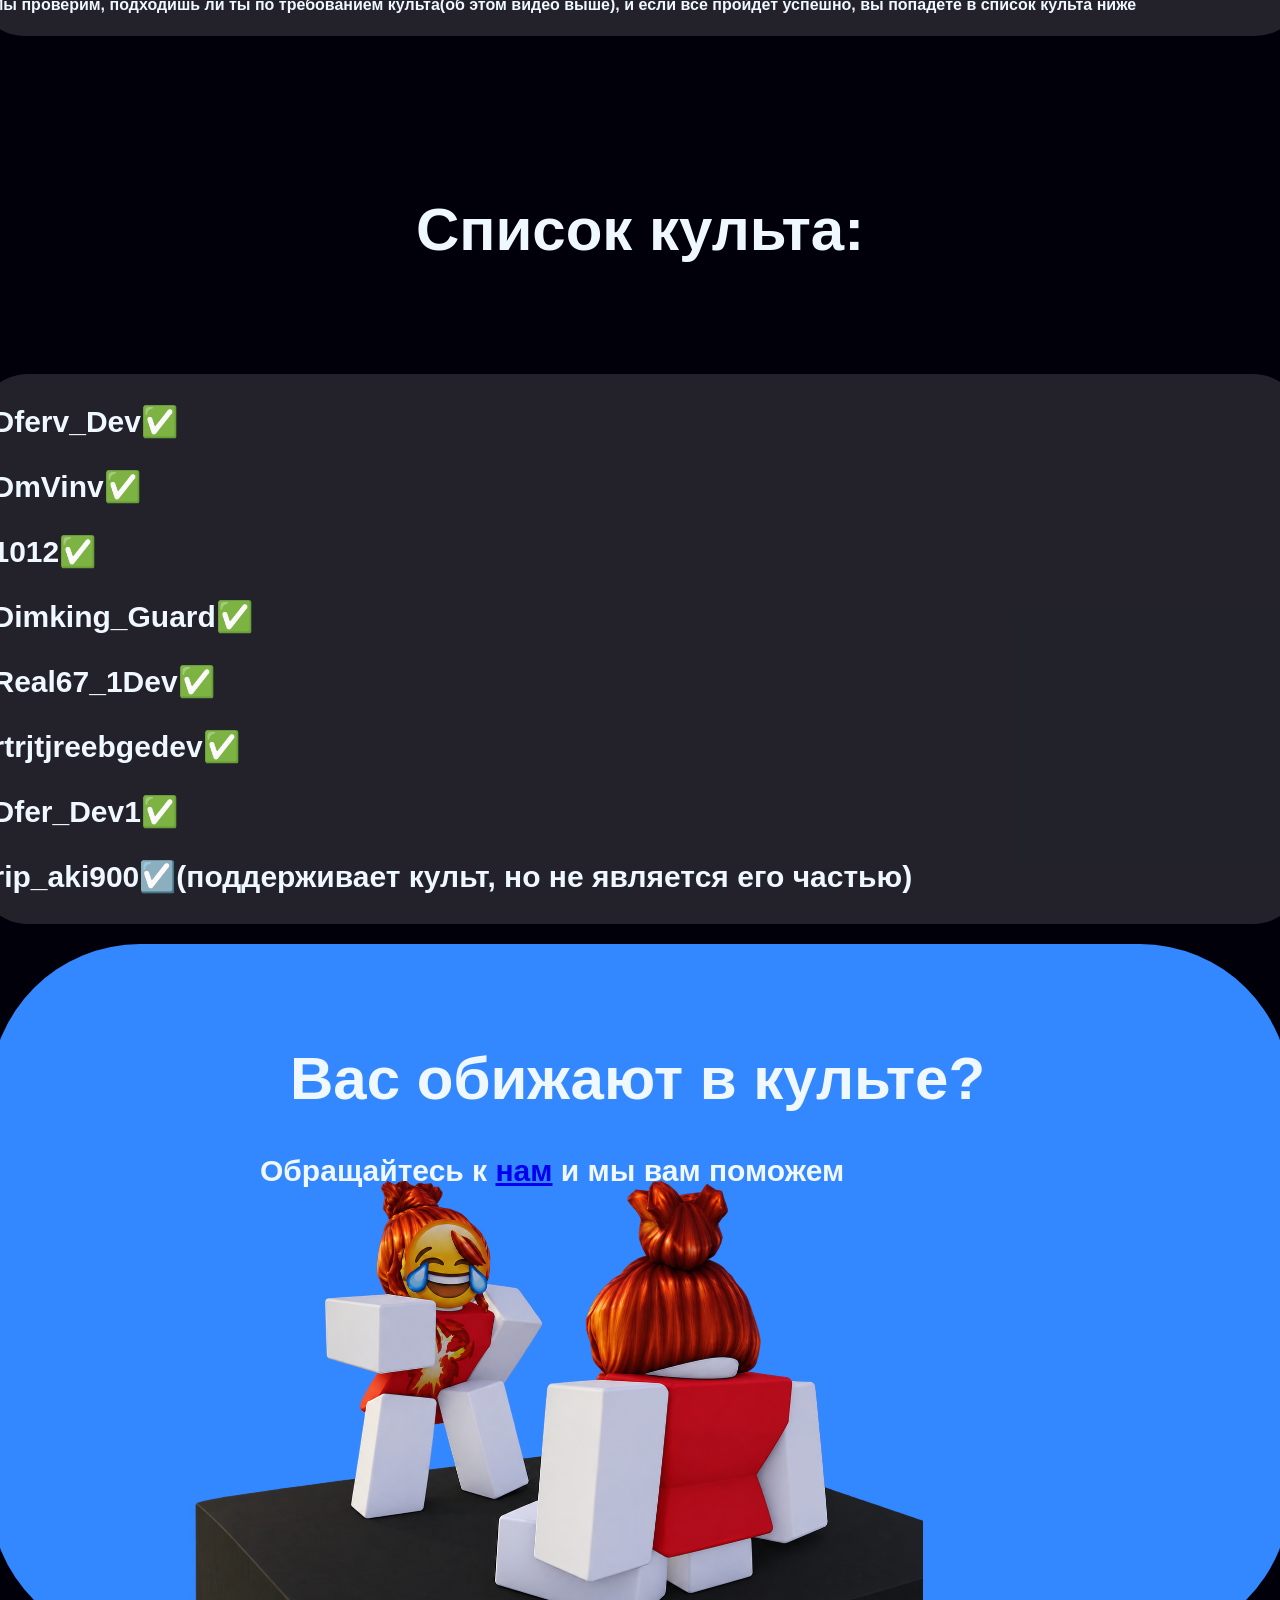
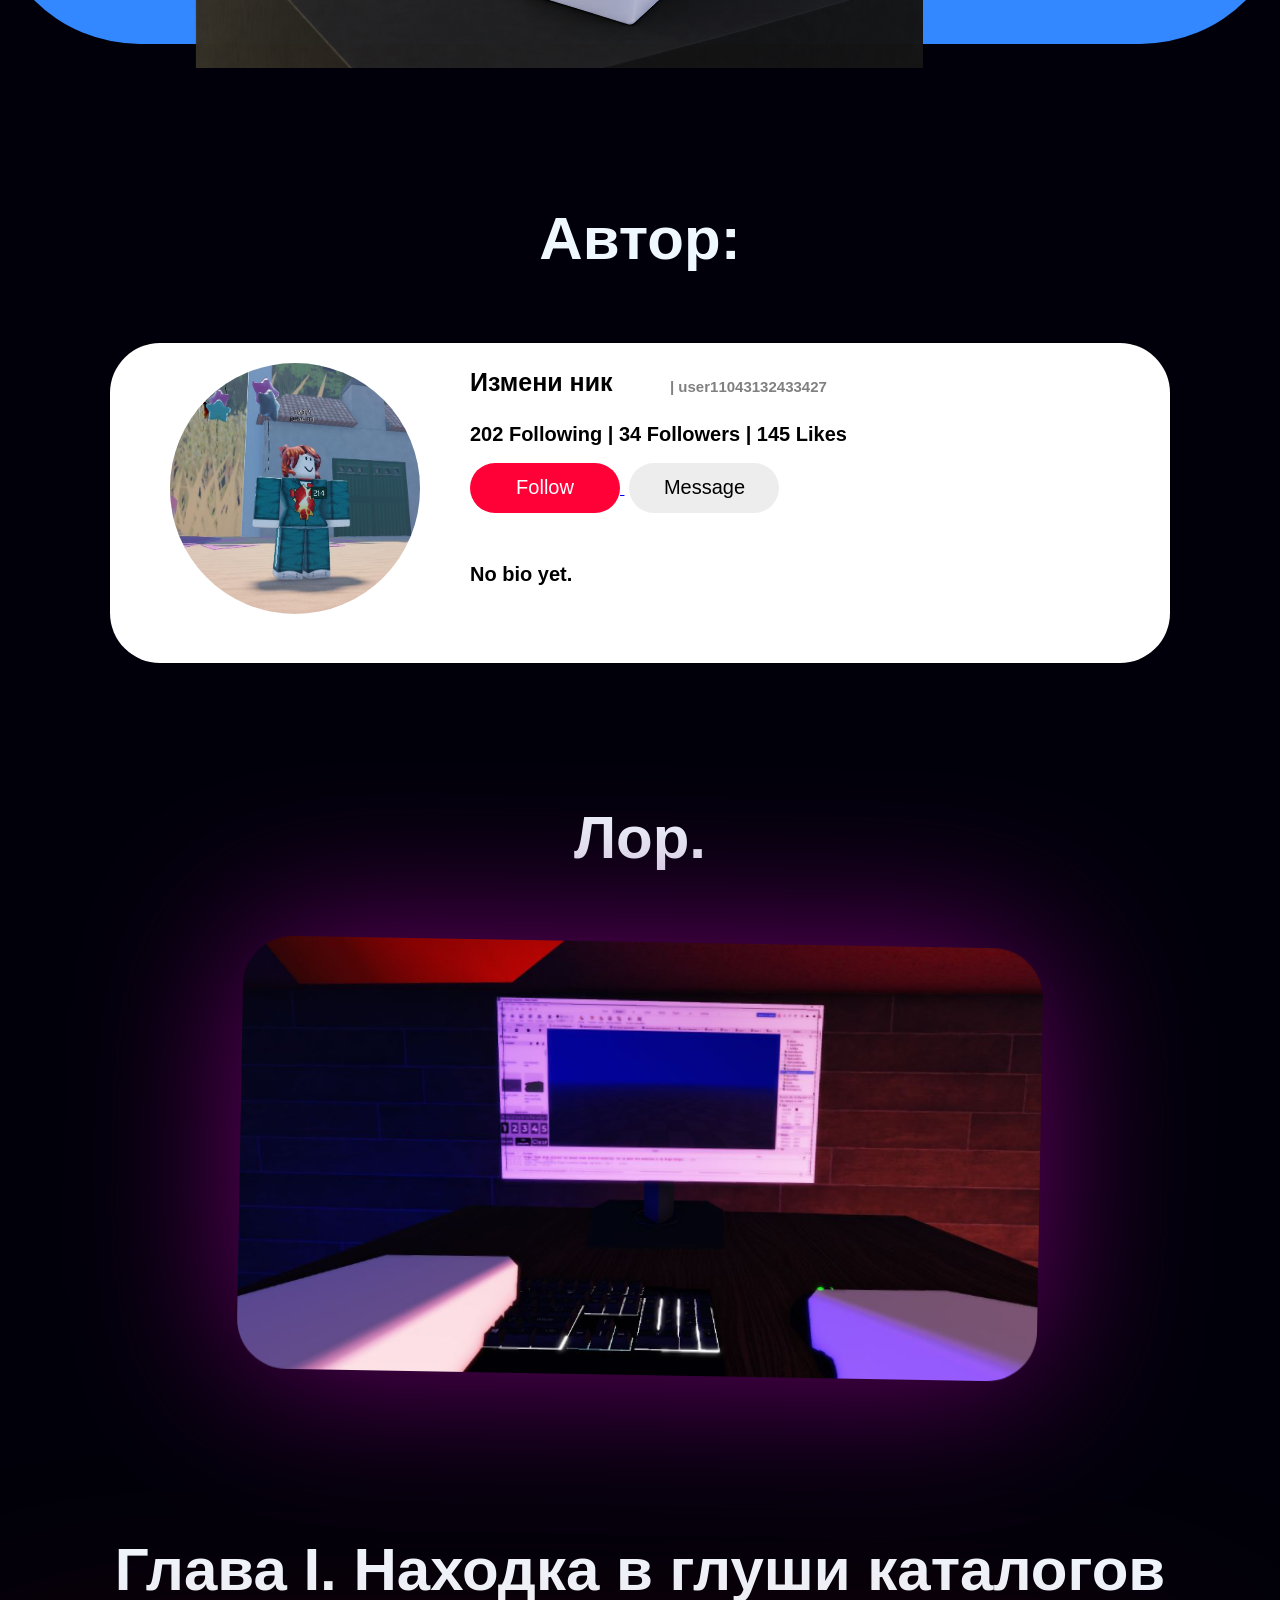
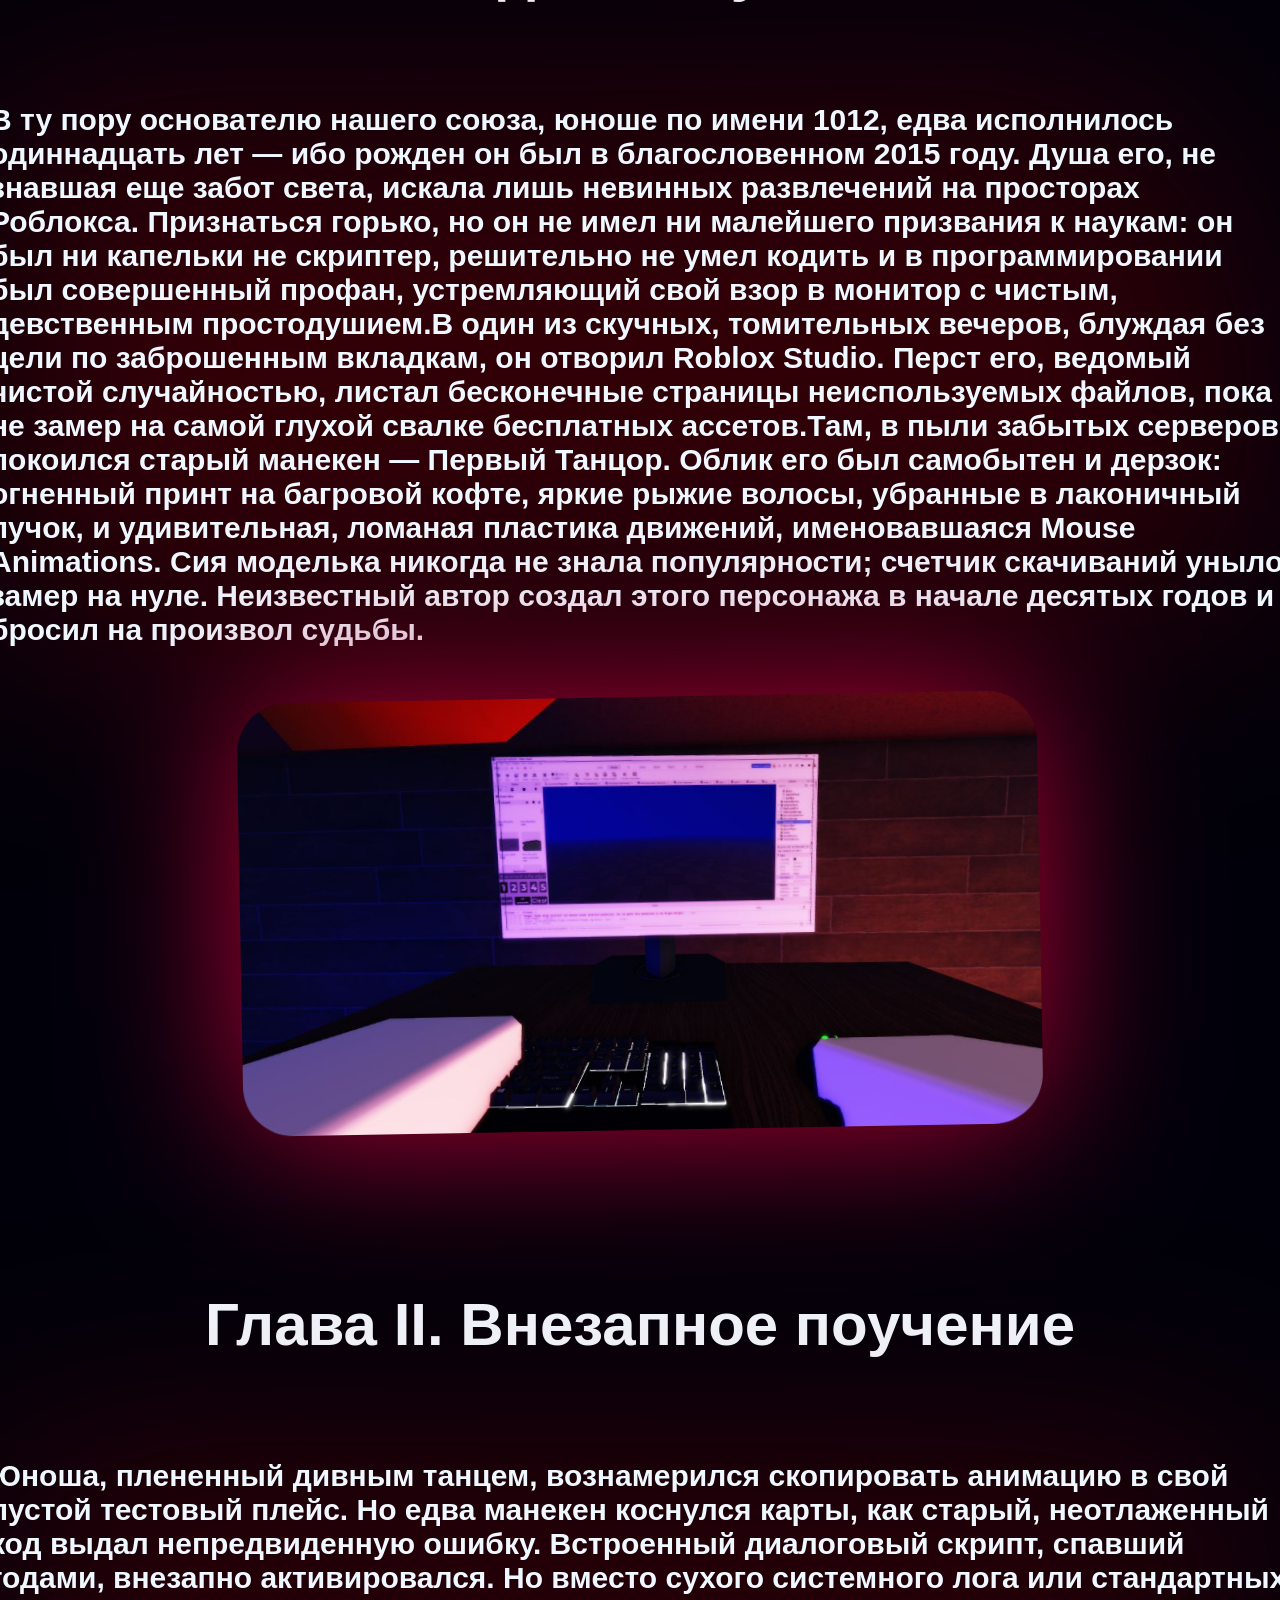
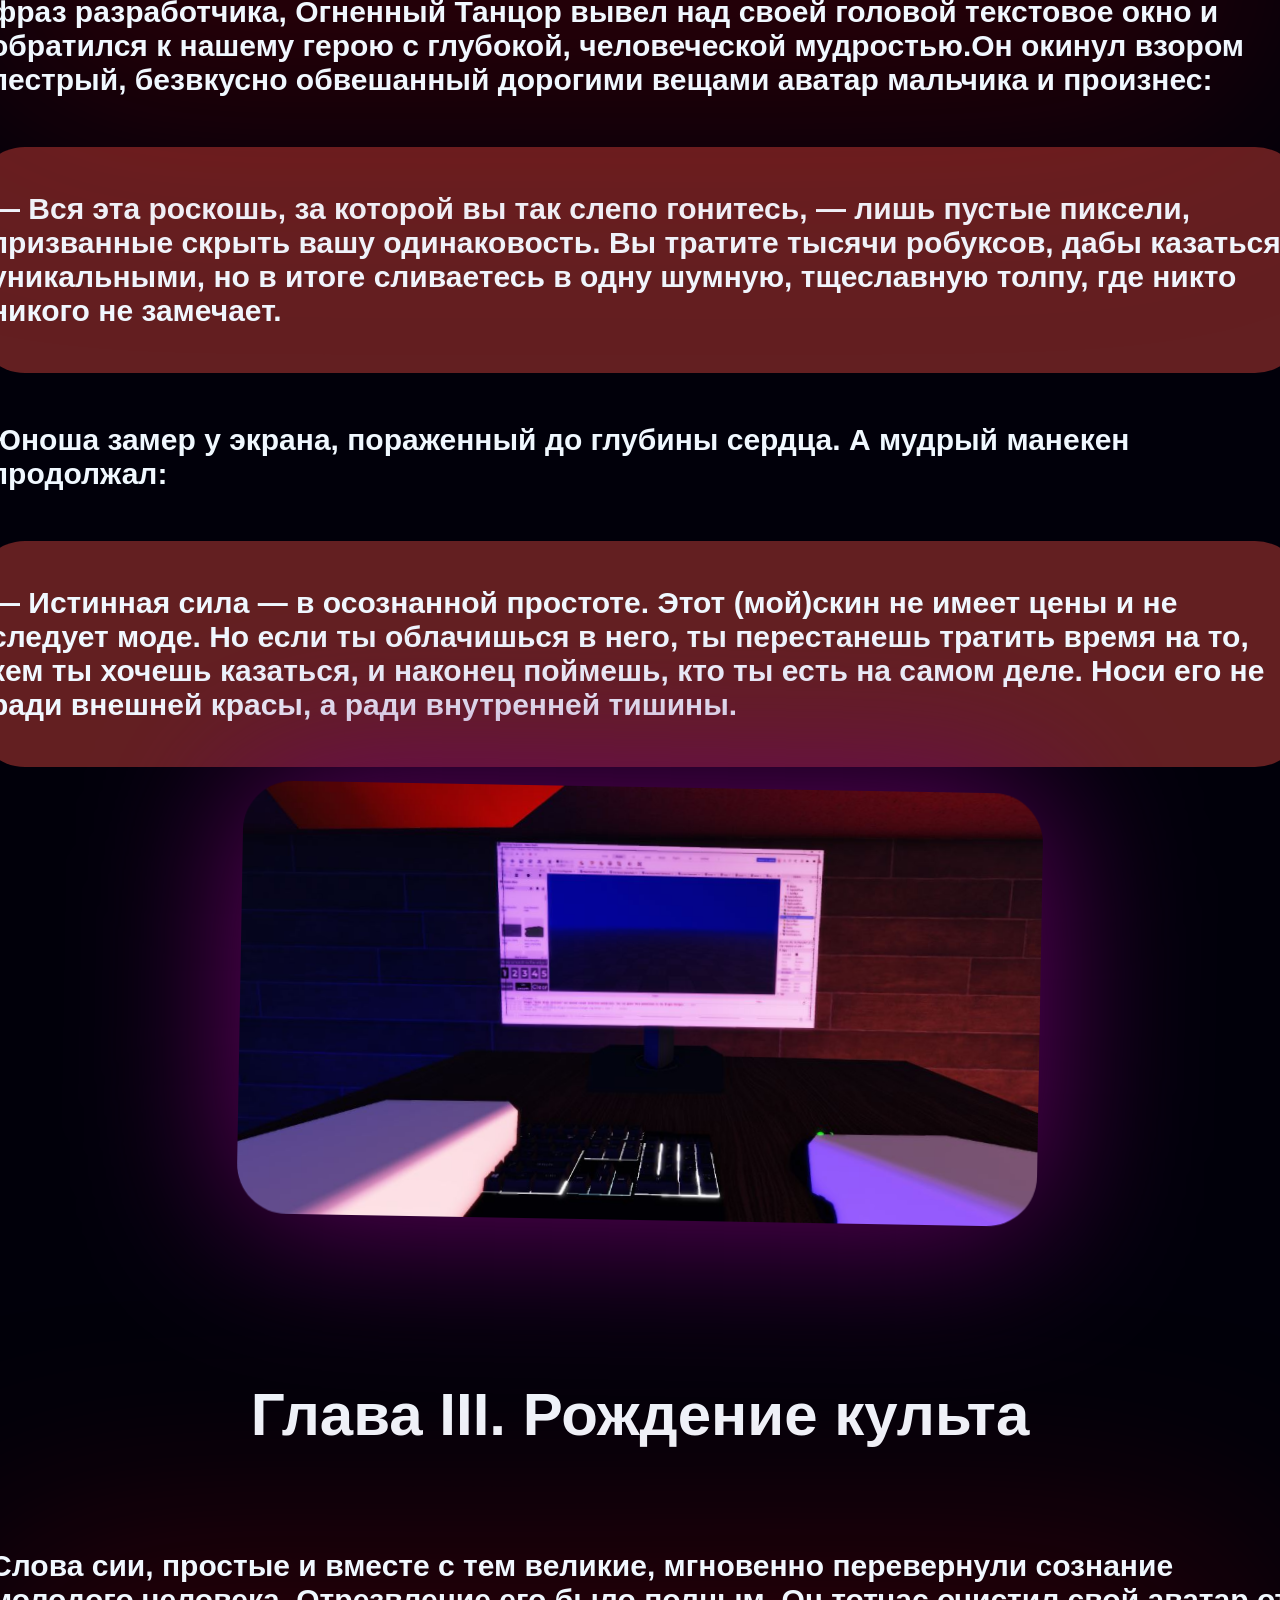
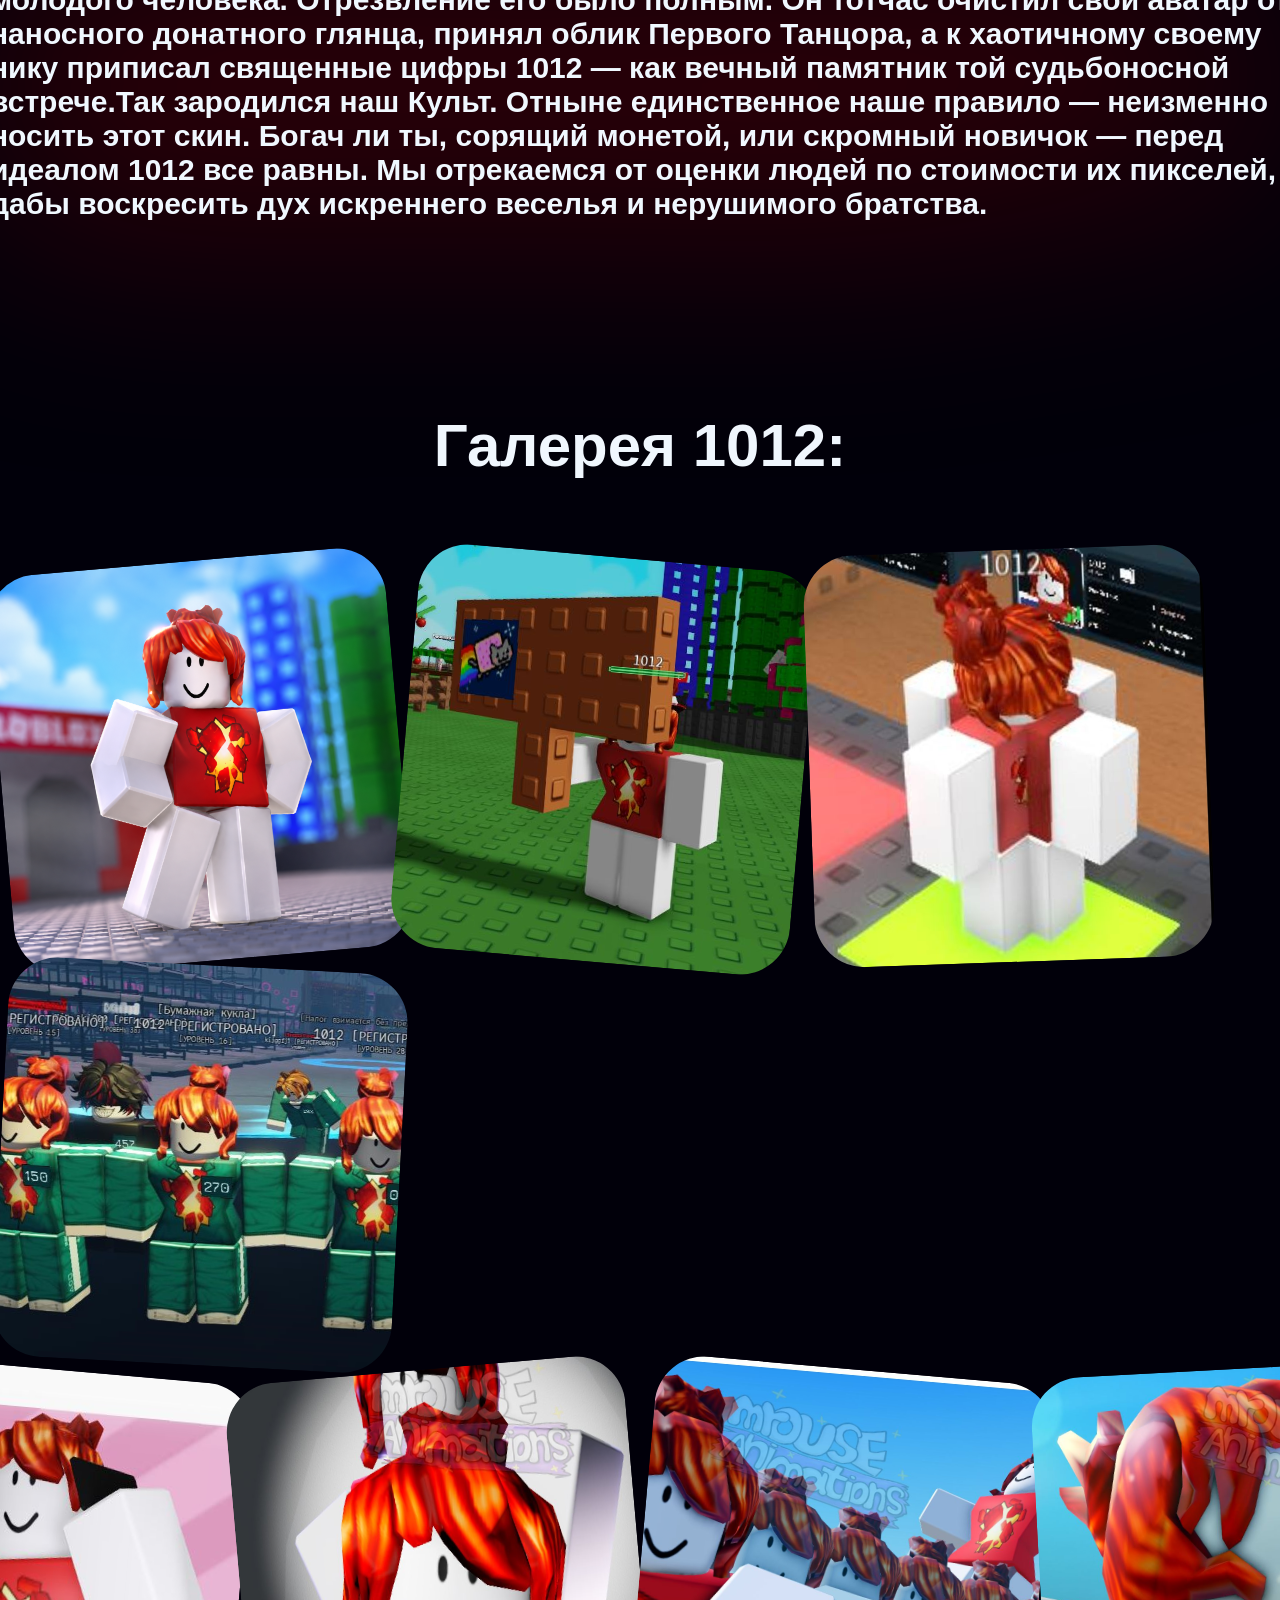
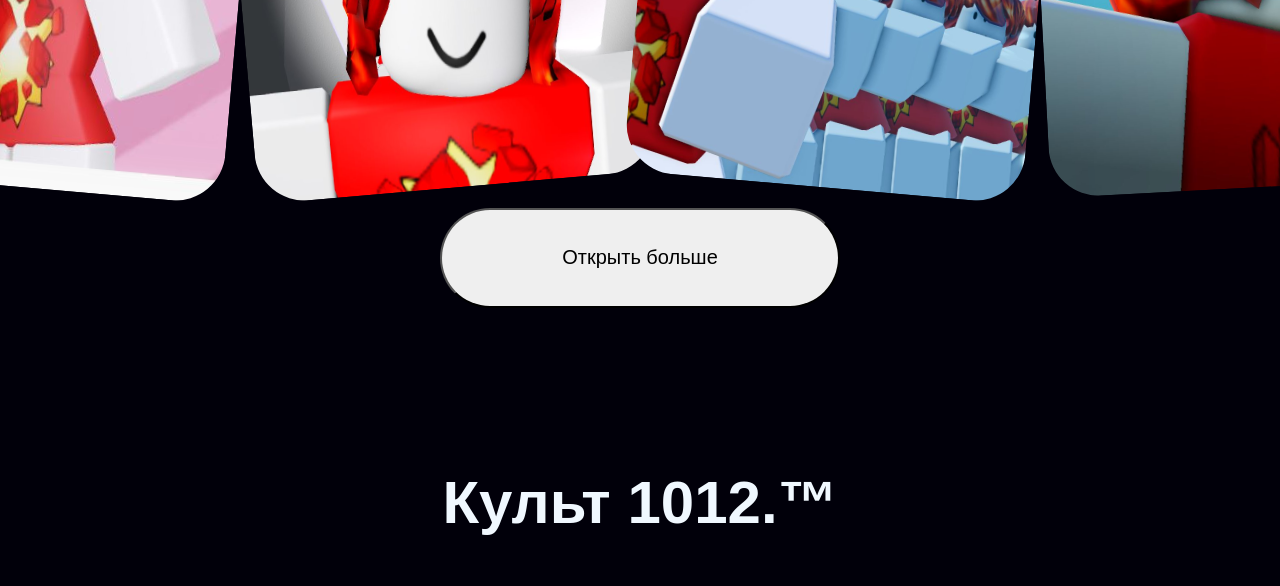
==== commit 401d18d1: "Update index.html" ====
--- a/index.html
+++ b/index.html
@@ -10,26 +10,28 @@
 </head>
 <body>
 
-<header style="background-color: rgba(0, 0, 0, 0.608); width: 100%; position: fixed;
-  top: 0;
-  left: 0;
-  width: 100%;
-  z-index: 100;
-  backdrop-filter: blur(5px);
-  -webkit-backdrop-filter: blur(60px); 
-    position: fixed; /* Фиксирует элемент относительно экрана */
-  top: 0;          /* Прижимает к самому верху */
-  left: 0;         /* Прижимает к левому краю */
-  width: 100%;     /* Растягивает на всю ширину */
-  z-index: 1000;
-    position: -webkit-sticky; /* Поддержка старых версий Safari */
-  position: sticky;        /* Включает режим липкого элемента */
-  top: 0;                  /* Точка, при достижении которой меню замрет (у самого верха) */
-  z-index: 1000; 
-  border: 6px solid rgba(255, 255, 255, 0.83);
-  border-radius: 50px;
- 
-  box-shadow: 0 8px 32px 0 rgba(0, 0, 0, 0.1);" align ="center">
+<header
+    style="
+        position: sticky;
+        top: 0;
+        left: 0;
+        width: 100%;
+        box-sizing: border-box;
+        z-index: 1000;
+        background-color: rgba(0, 0, 0, 0.608);
+        backdrop-filter: blur(5px);
+        -webkit-backdrop-filter: blur(5px);
+        border: 6px solid rgba(255, 255, 255, 0.83);
+        border-radius: 50px;
+        box-shadow: 0 8px 32px rgba(0, 0, 0, 0.1);
+        text-align: center;
+    "
+>
+    <ul style="
+        list-style: none;
+        margin: 0;
+        padding: 20px;
+    ">
     <ul style="list-style: none; margin: 0; padding: 20px;">
         <li><a style="font-size: 30px; padding: 40px; color: rgb(212, 212, 212); text-decoration: none;" href="#Kulte">О культе</a></li>
         <li><a  style="font-size: 30px; padding: 40px; color: rgb(212, 212, 212); text-decoration: none;" href="#join">Вступление в культ</a></li>
@@ -48,7 +50,7 @@
     }
 </style>
 
-</div>
+
     <!-- Главный контейнер, который красиво отцентрирует всё по центру экрана -->
     <div class="main-wrapper">
 
@@ -117,9 +119,8 @@
 
 
 <h4>Мы проверим, подходишь ли ты по требованием культа(об этом видео выше), и если всё пройдёт успешно, вы попадёте в список культа ниже</h4></div>
-<h2>
-    Список культа:
-</h2 id="Spisok">
+<h2 id="Spisok">Список культа:</h2>
+        
 <div style="  border-radius: 50px;
     background-color: rgba(159, 159, 159, 0.21);
     padding-left: 15px;
--- a/style.css
+++ b/style.css
@@ -18,7 +18,6 @@
   overflow-x: hidden;
   width: 100%;
 }
-
 
 
 .makar {
@@ -87,7 +86,7 @@
     font-family: Verdana, Geneva, Tahoma, sans-serif;
     filter: drop-shadow(0 0 60px rgba(255, 0, 0, 0.686));
     transition: 1s ;
-    margin-top: 50px;
+    margin-top: 35px;
 }
 .light{
     filter: drop-shadow(0 0 60px rgba(255, 0, 0, 0.686));
@@ -99,7 +98,7 @@
     filter: drop-shadow(0 0 30px rgb(255, 0, 0));
     height: 90px;
     width: 450px;
-    font-size: 35px;
+    font-size: 80px;
 }
 h2{
     font-size: 60px;
@@ -183,136 +182,70 @@
 .display{
     display: flex;
 }
-@media (max-width: 1000px) {
- .foto{
-    height: 700px;
- }
-    
-  h3{
-width: 700px;
-  }
-  video{
-    width: 700px;
-  }
-  .display{
-        display: block; 
-}
-
-.display1{
-        display: flex;
-}
-
-.type{
-    width: 600px;
-}
-.type input{
-   width: 500px;
-}
-h1{
-  font-size: 55px;
-}
-h3{
-    font-size:48px;
-        
-    }
-.hide-on-mobile{
-    display:none;
-}
-.marar{
-    height:500px;
-}
-h2{
-    font-size:53px;
-}
-    h4{
-        font-size:15px;
-    }
-  .type{
-      width:800px;
-      height: 200px;
-  }
-    .type input{
-        height: 50px;
-        width:850px;
-    
-    .why{
-        padding-top: 15px;
-    }
-}
-
-
-/* 1. Настройки перспективы для всего сайта/страницы */
-html, body {
-    margin: 0;
-    padding: 0;
-    height: 100%;
-    overflow-x: hidden;
-    perspective: 1px; /* Включает 3D-пространство для параллакса */
-    scroll-behavior: smooth;
-    background-color: #000;
-}
-
-/* 2. Настраиваем саму секцию */
-.parralax { 
-    position: relative;
-    width: 100%;
-    height: 100vh;
-    min-height: 100vh;
-    
-    /* Включаем режим сохранения 3D-слоев */
-    transform-style: preserve-3d; 
-    overflow: hidden; 
-
-    display: flex;
-    justify-content: center;
-    align-items: center;
-}
-
-/* ФИКС ТЕНИ: создаем отдельный слой строго внизу секции поверх 3D пространства */
-.parralax::after {
-    content: "";
-    position: absolute;
-    bottom: 0;
-    left: 0;
-    width: 100%;
-    height: 40px; /* Высота вашей тени */
-    
-    /* Сама тень (не inset, а обычная, направленная вверх через -40px) */
-    box-shadow: 0 -60px 40px rgb(0, 0, 0); 
-    
-    /* Сдвигаем слой на самый передний план в 3D, чтобы картинка его не перекрывала */
-    transform: translateZ(0.5px); 
-    pointer-events: none; /* Чтобы тень не мешала кликам */
-}
-
-/* 3. Создаем фон через псевдоэлемент ::before */
-.parralax::before {
-    content: "";
-    position: absolute;
-    top: 0;
-    left: 0;
-    right: 0;
-    bottom: 0;
-    
-    /* Ваша прозрачная картинка */
-    background-image: linear-gradient(rgba(0, 0, 0, 0.5), rgba(0, 0, 0, 0.5)), url('soda.JPG');
-    background-size: cover;
-    background-position: center;
-    background-repeat: no-repeat;
-    
-    /* МАГИЯ ПАРАЛЛАКСА: отодвигаем фон назад в 3D и увеличиваем */
-    transform: translateZ(-1px) scale(2); 
-    z-index: -1; 
-}
-
-/* 4. Контент (Макар, текст, кнопка) остается на переднем плане */
-.center-block {
-    transform: translateZ(1px); /* Ставим выше тени (у тени 0.5px) */
-    display: flex;
-    flex-direction: column;
-    align-items: center;
-    gap: 20px;
-    text-align: center;
-}
-
-
+@media (max-width: 1000px) { 
+    .foto { 
+        height: 700px; 
+    } 
+     
+    h3 { 
+        width: 700px; 
+    }
+
+    video { 
+        width: 700px; 
+    }
+
+    .display { 
+        display: block;  
+    } 
+ 
+    .display1 { 
+        display: flex; 
+    } 
+ 
+    .type { 
+        width: 600px; 
+    }
+
+    .type input { 
+        width: 500px; 
+    }
+
+    h1 { 
+        font-size: 55px; 
+    }
+
+    h3 { 
+        font-size: 48px; 
+    }
+
+    .hide-on-mobile { 
+        display: none; 
+    }
+
+    .makar {       /* у тебя было .marar — исправил */
+        height: 500px; 
+    }
+
+    h2 { 
+        font-size: 53px; 
+    }
+
+    h4 { 
+        font-size: 15px; 
+    }
+
+    .type { 
+        width: 800px; 
+        height: 200px; 
+    }
+
+    .type input { 
+        height: 50px; 
+        width: 850px; 
+    }
+
+    .why { 
+        padding-top: 15px; 
+    }
+}
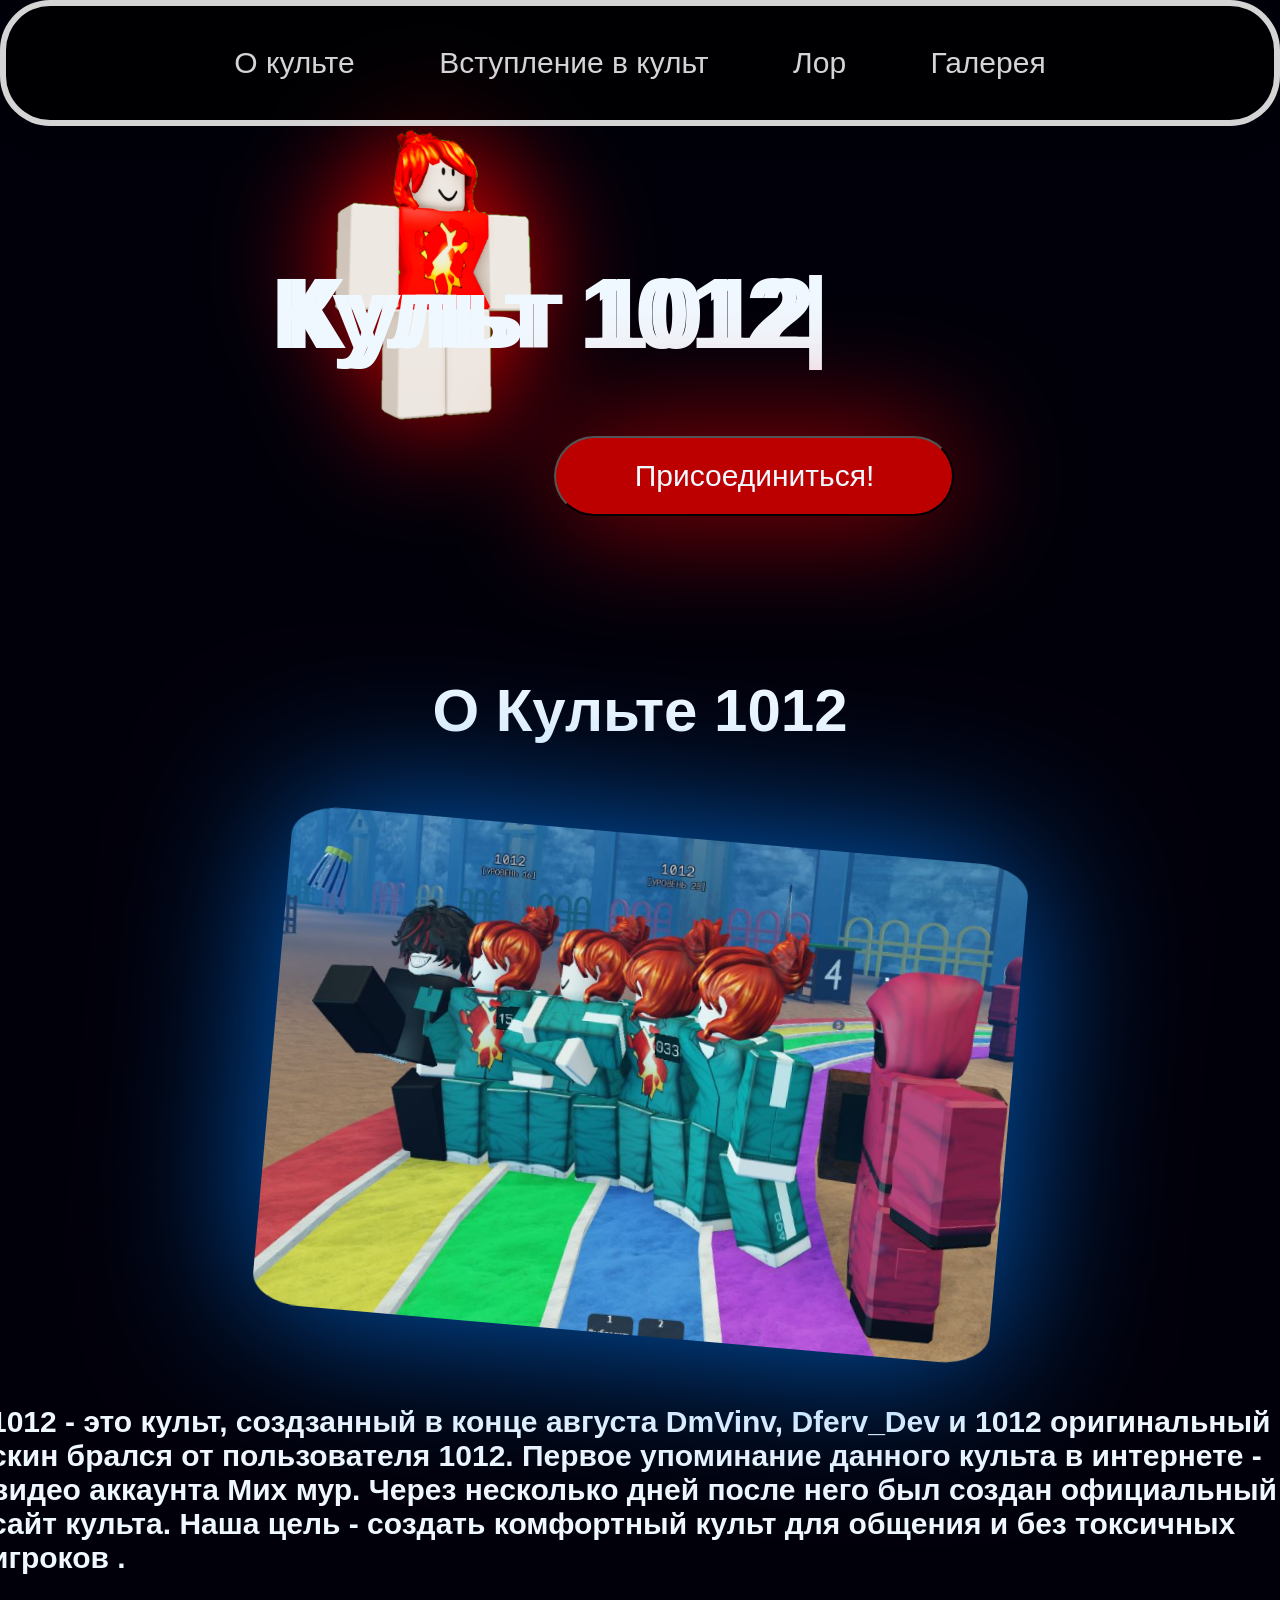
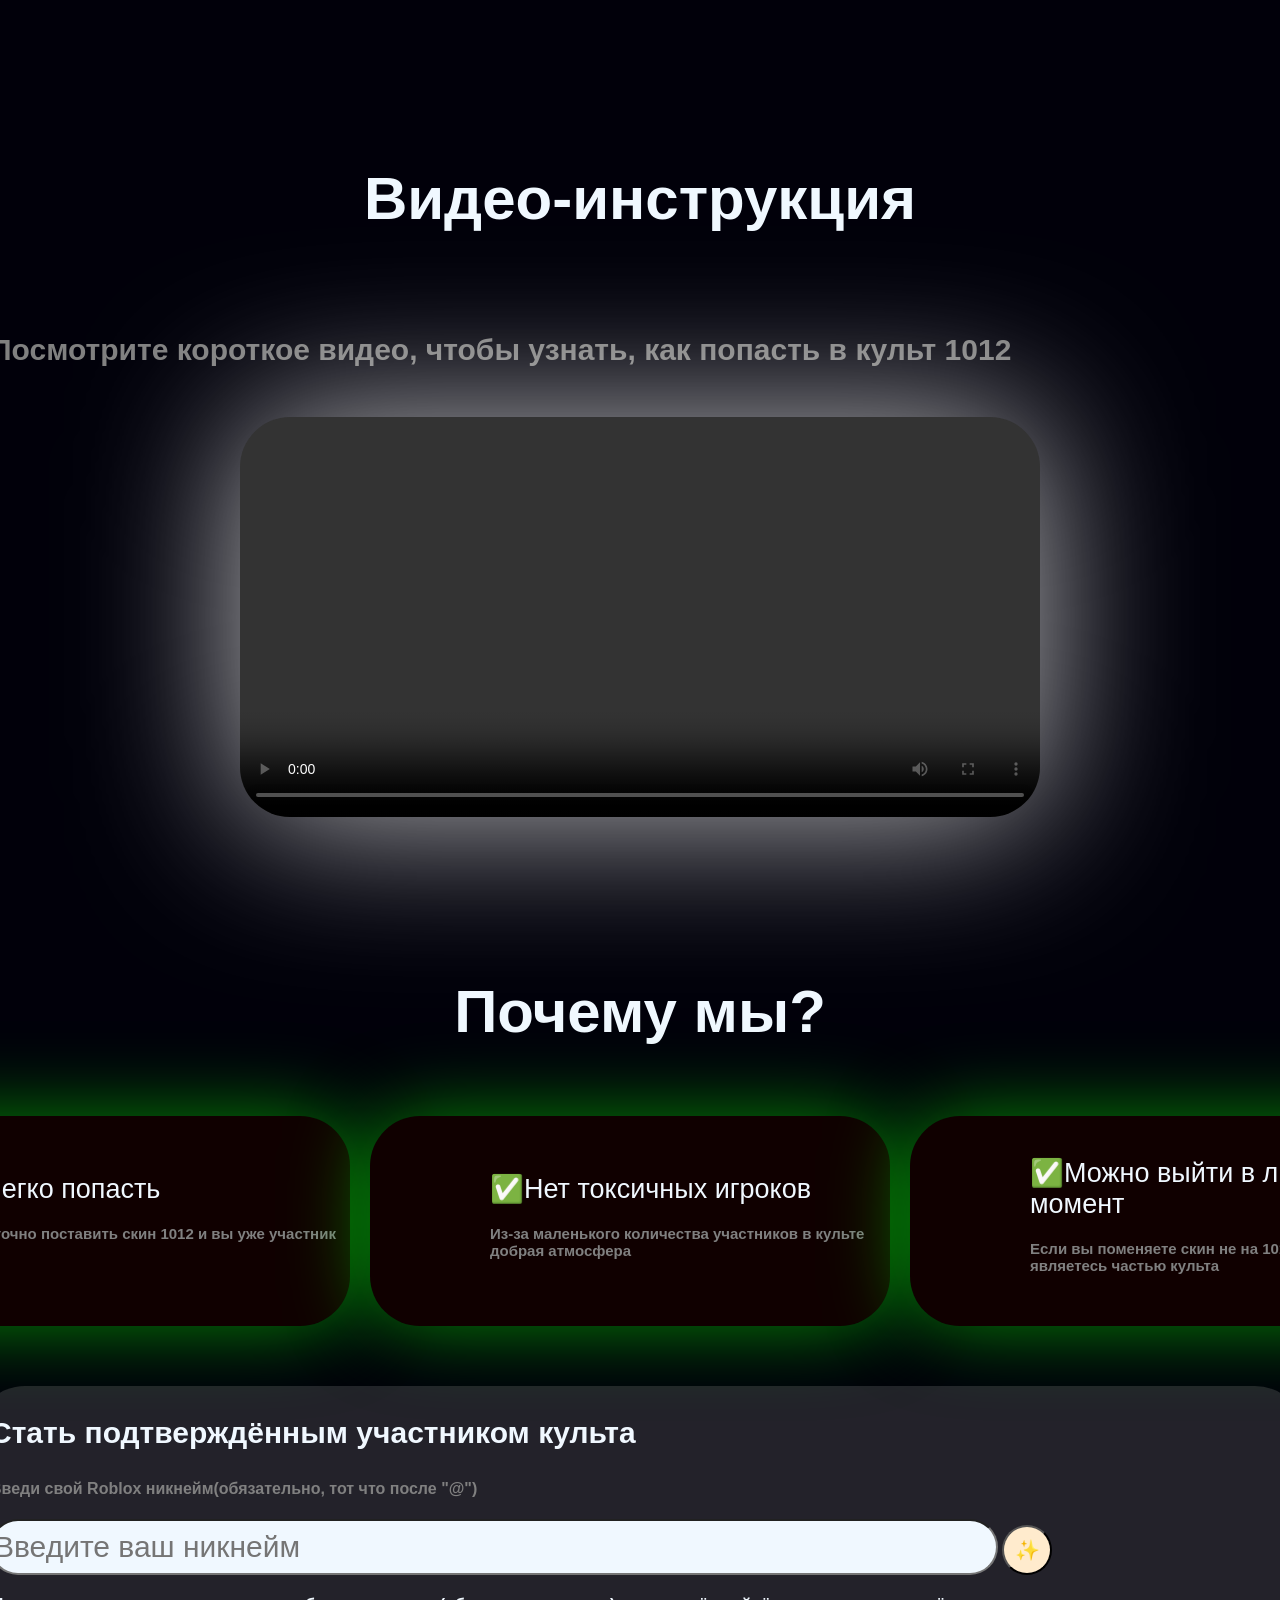
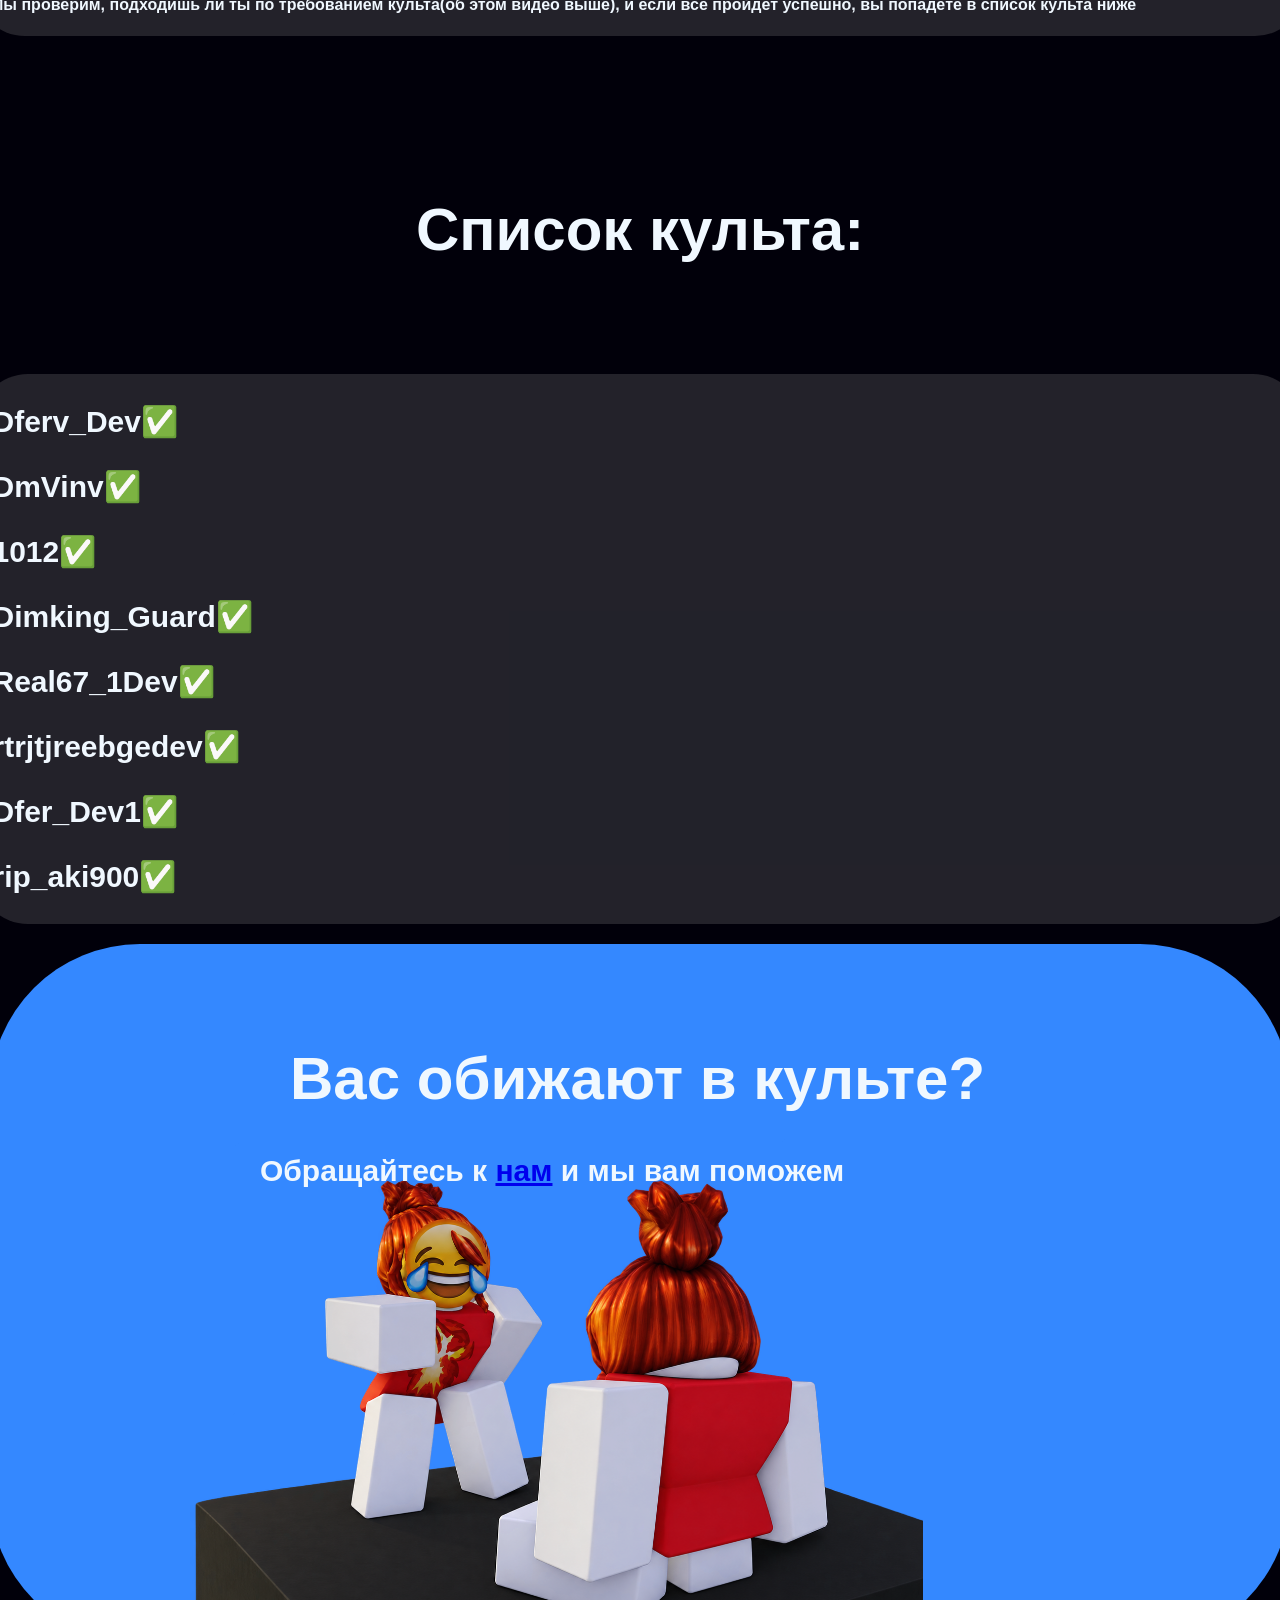
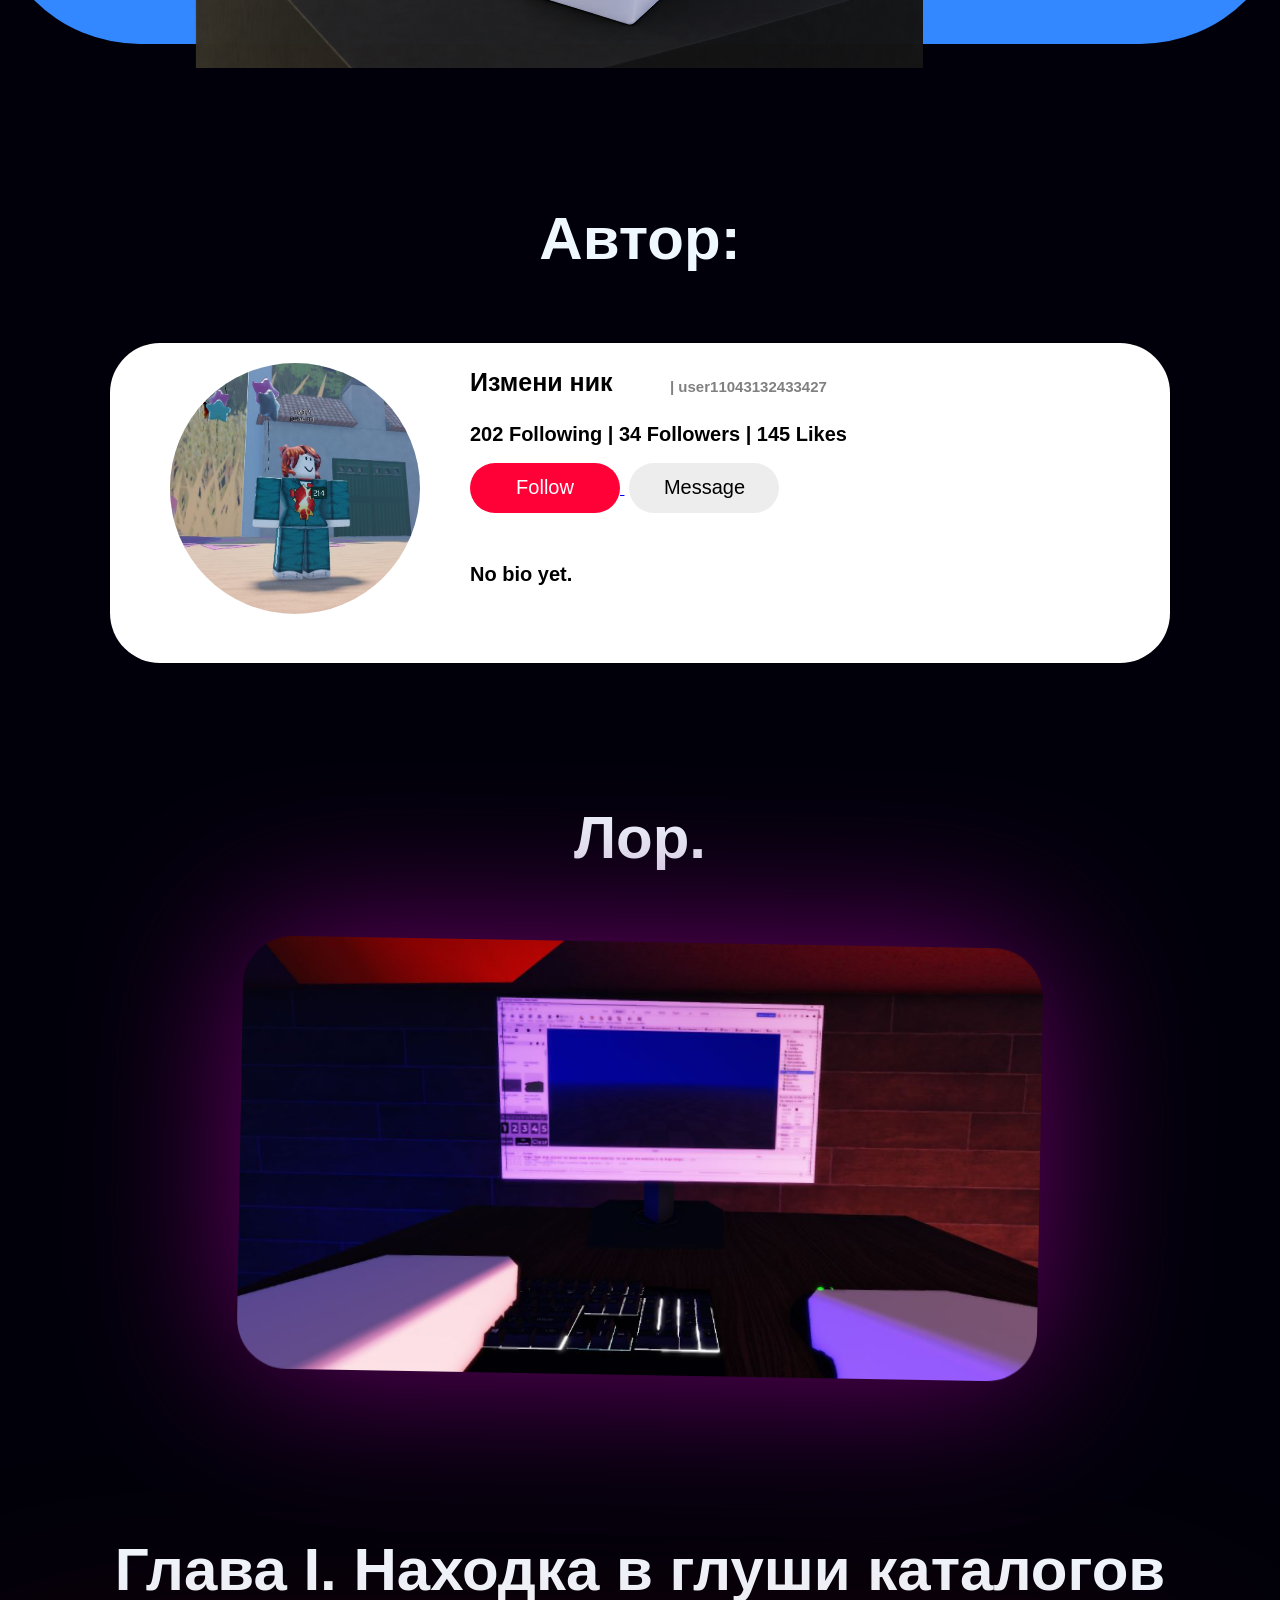
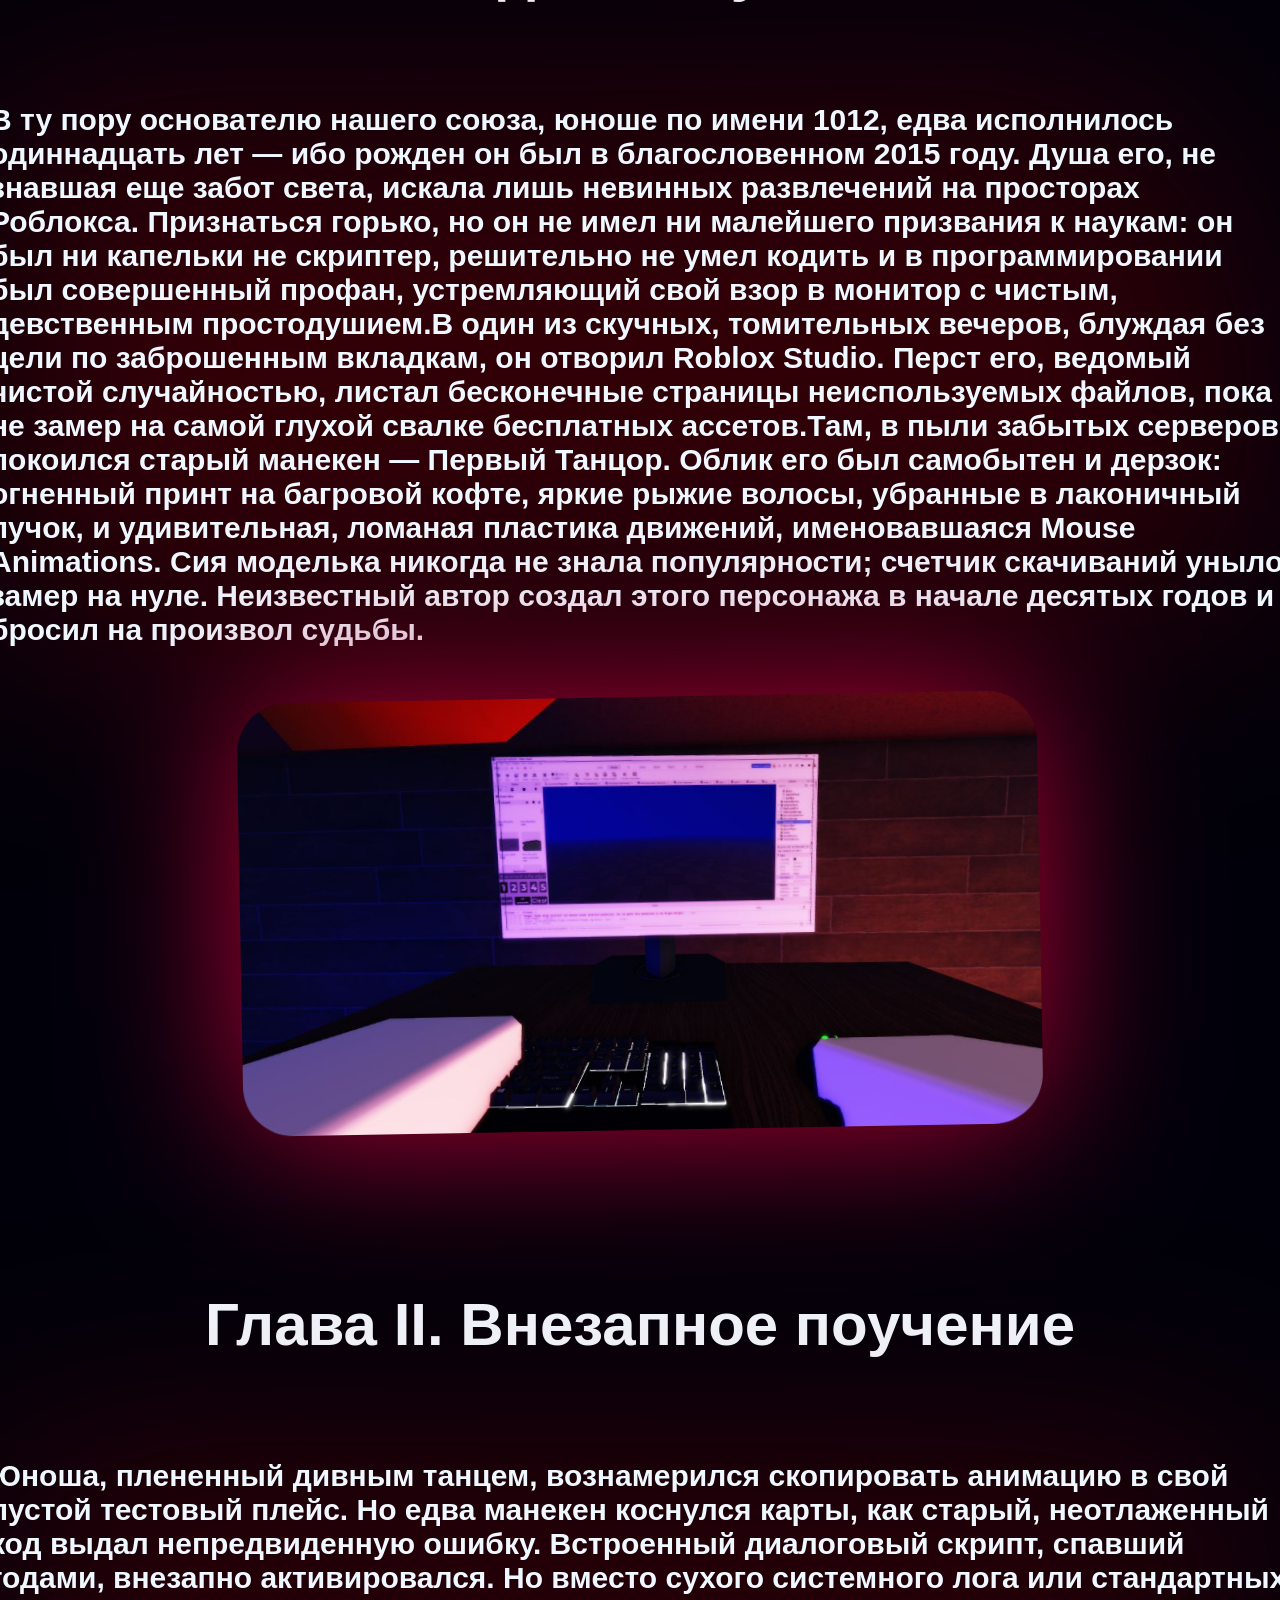
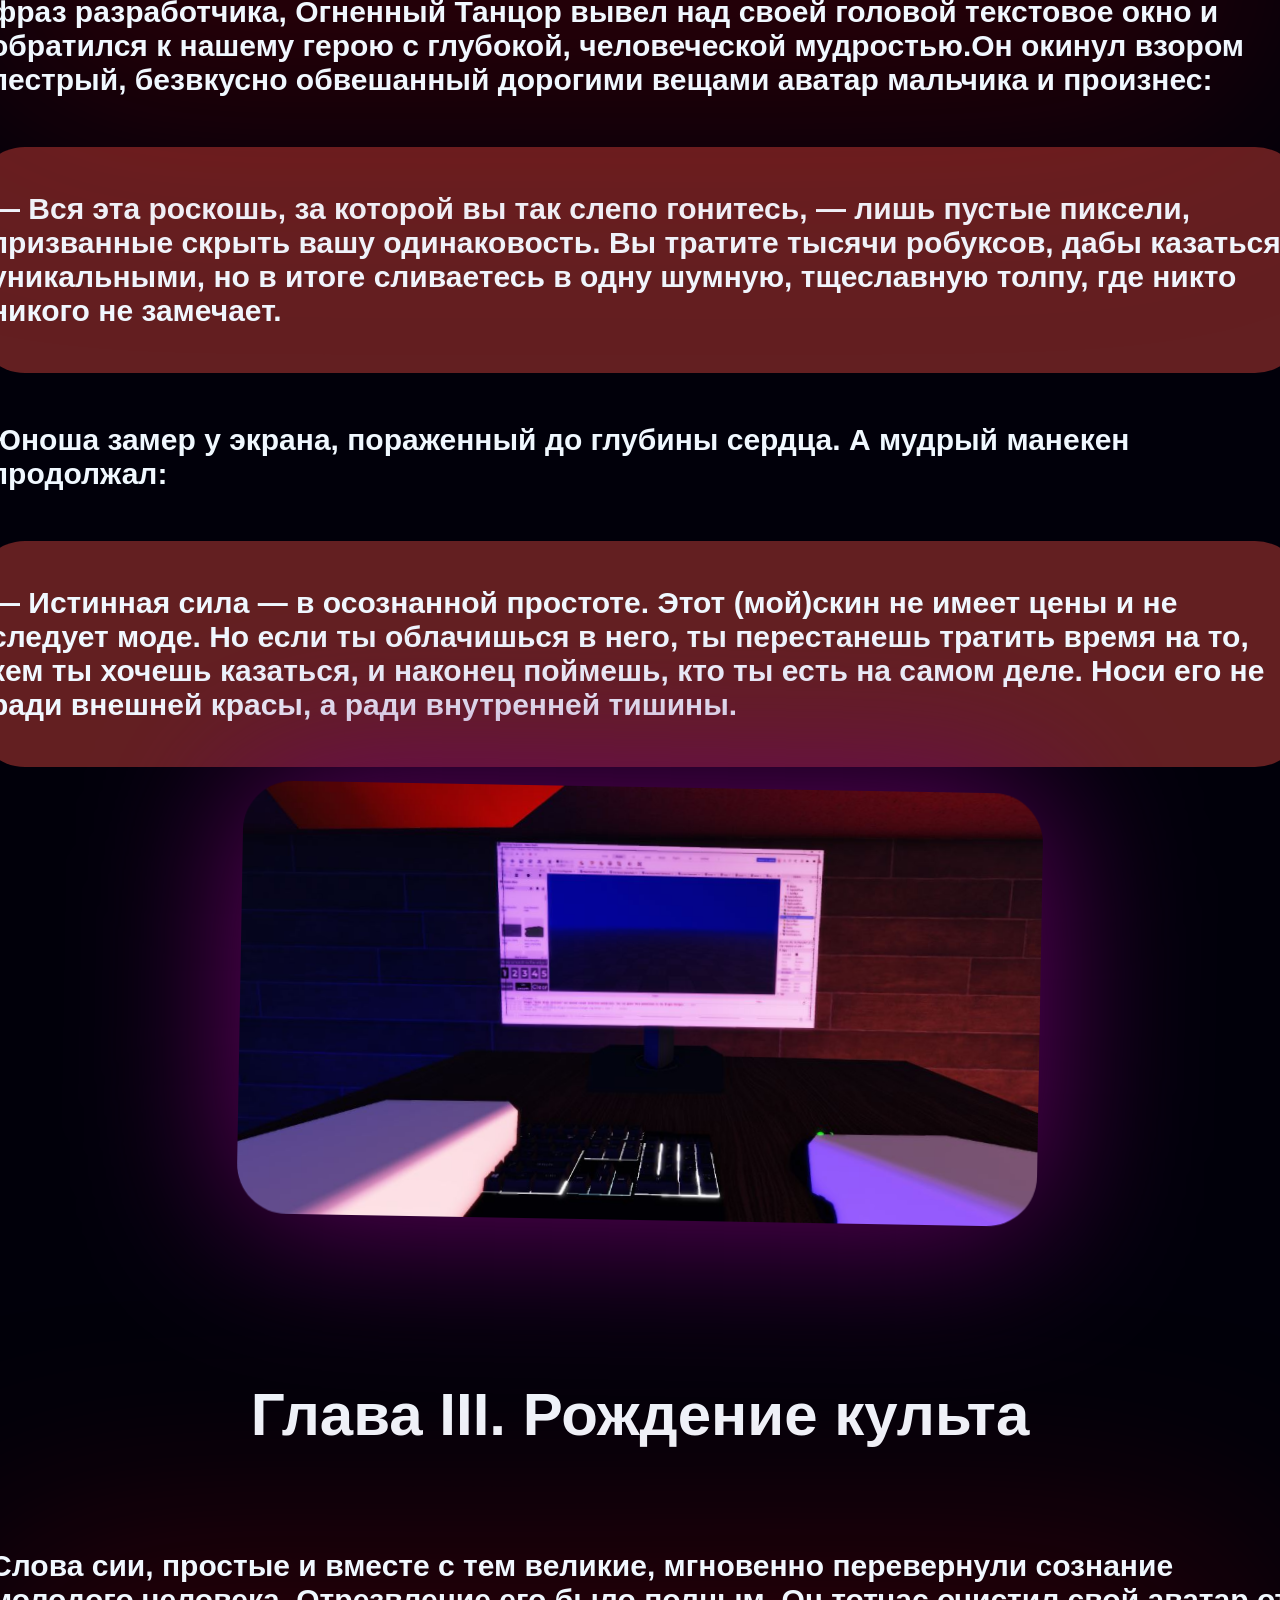
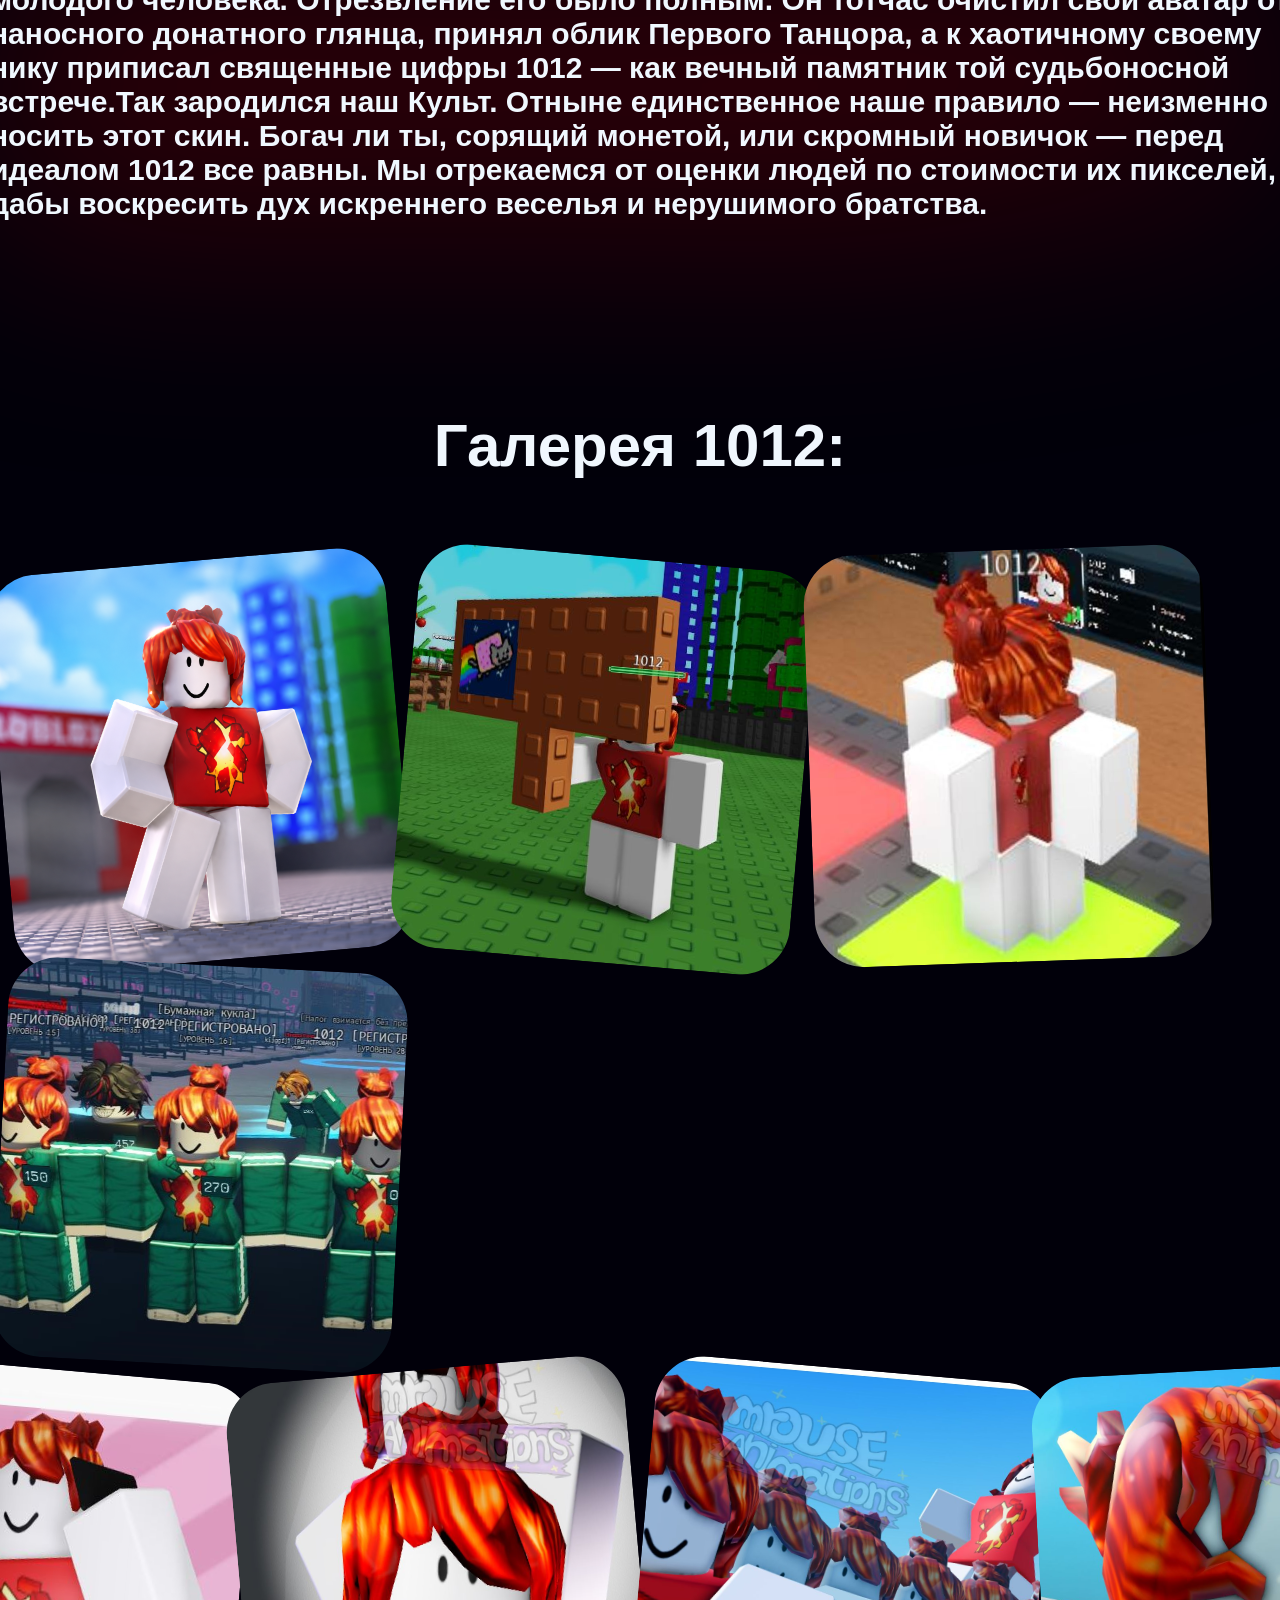
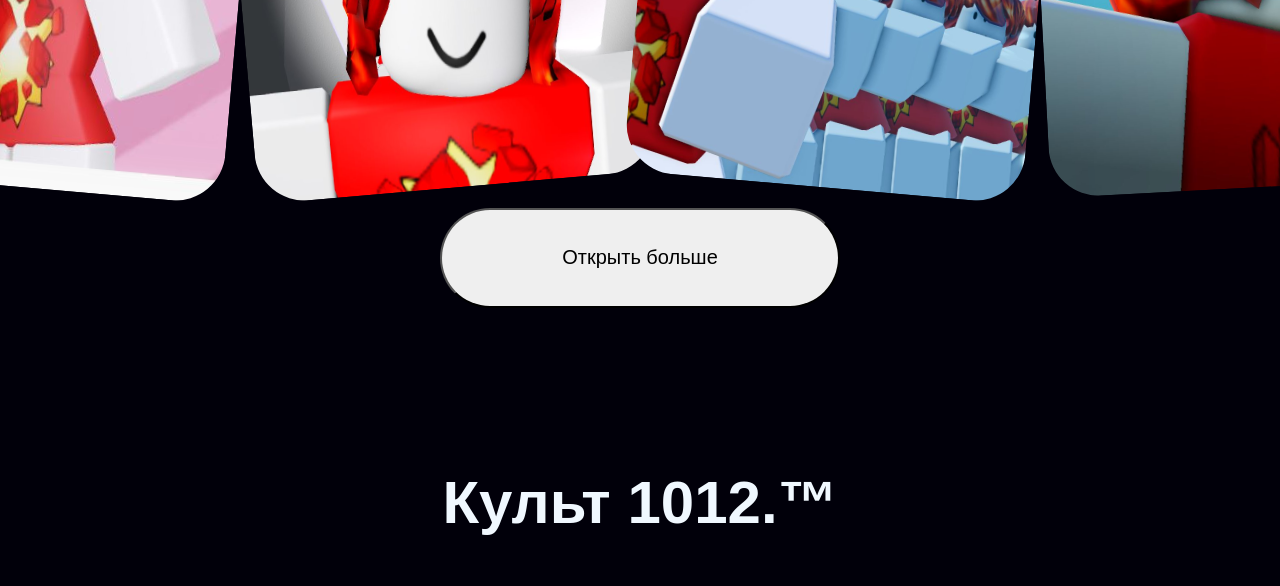
==== commit a4bb4297: "Update index.html" ====
--- a/index.html
+++ b/index.html
@@ -133,7 +133,7 @@
 <h3>Real67_1Dev✅</h3>
 <h3>rtrjtjreebgedev✅</h3>
     <h3>Dfer_Dev1✅</h3>   
-<h3>rip_aki900☑️(поддерживает культ, но не является его частью)</h3>
+<h3>rip_aki900✅</h3>
 </div>
 
 <div style="width: 1300px; background-color: rgb(52, 136, 255); height: 700px; border-radius: 150px; ">
--- a/style.css
+++ b/style.css
@@ -98,7 +98,7 @@
     filter: drop-shadow(0 0 30px rgb(255, 0, 0));
     height: 90px;
     width: 450px;
-    font-size: 80px;
+    font-size: 35px;
 }
 h2{
     font-size: 60px;
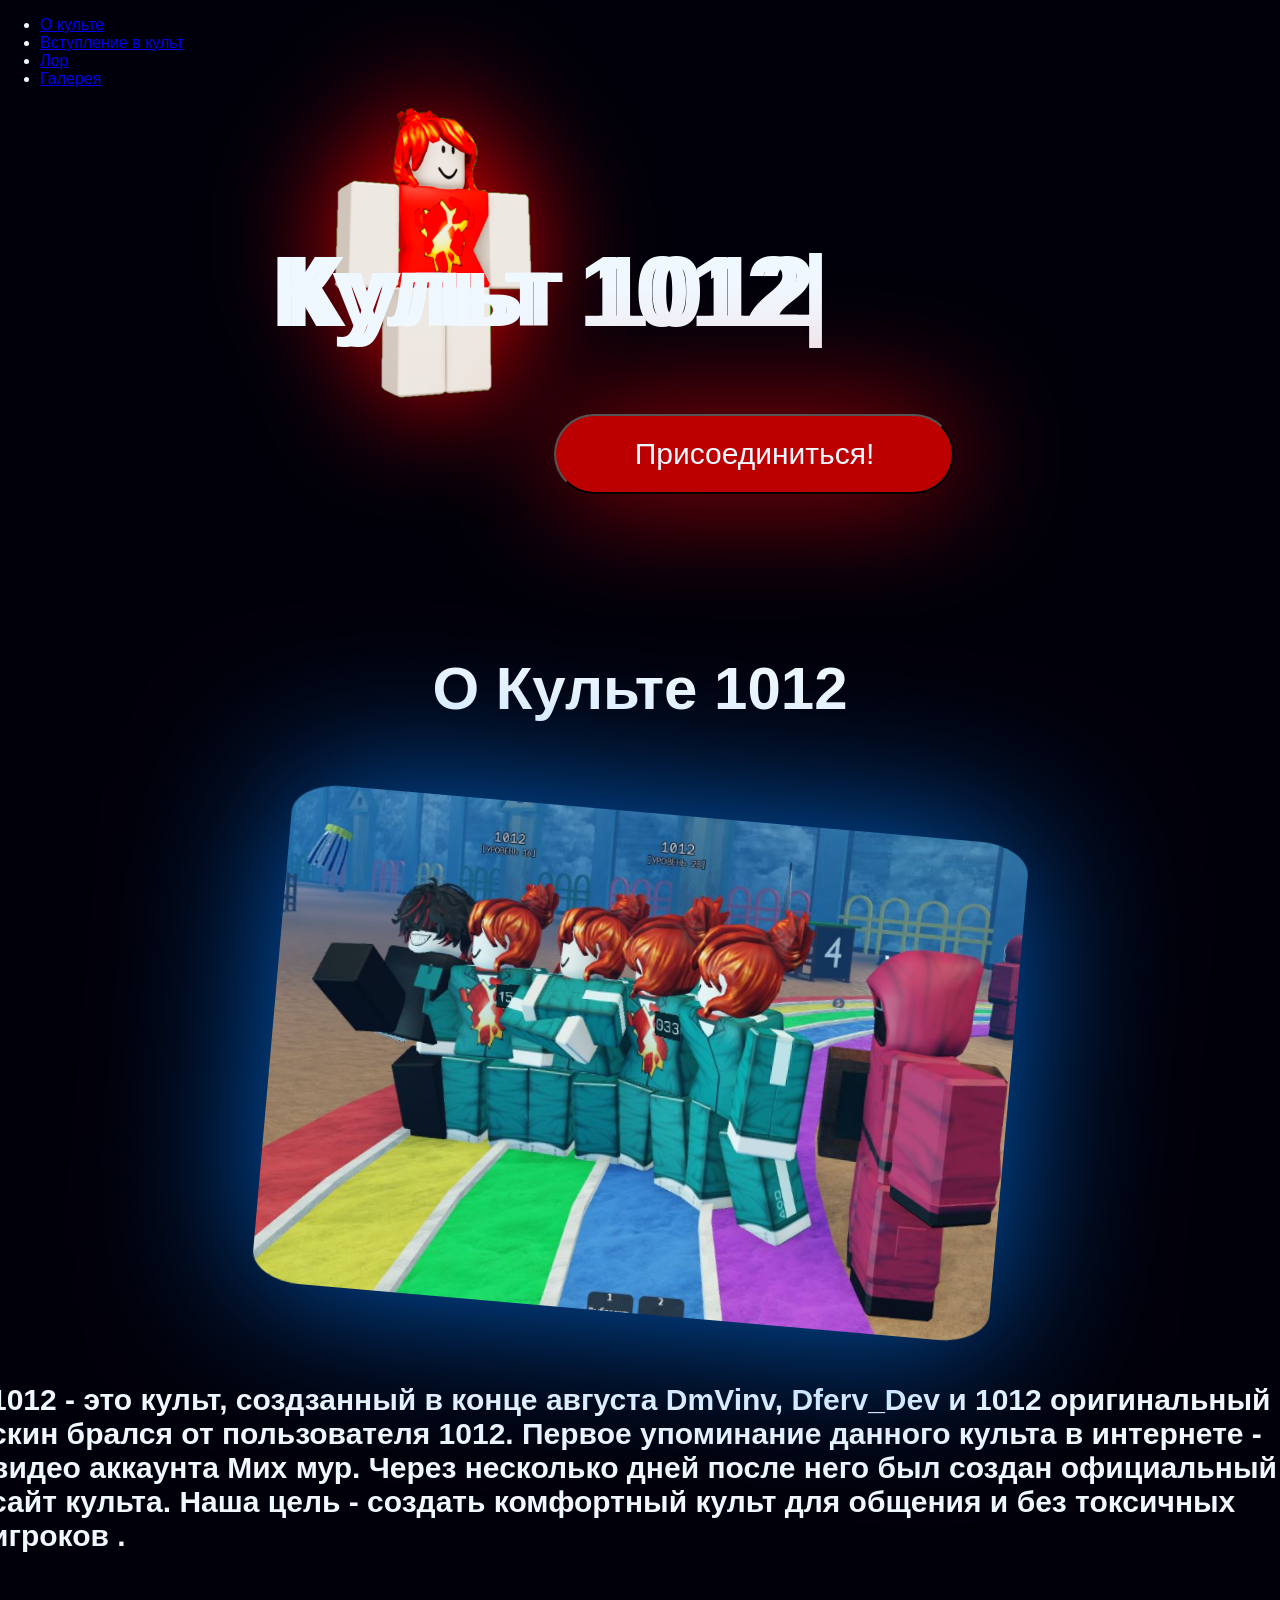
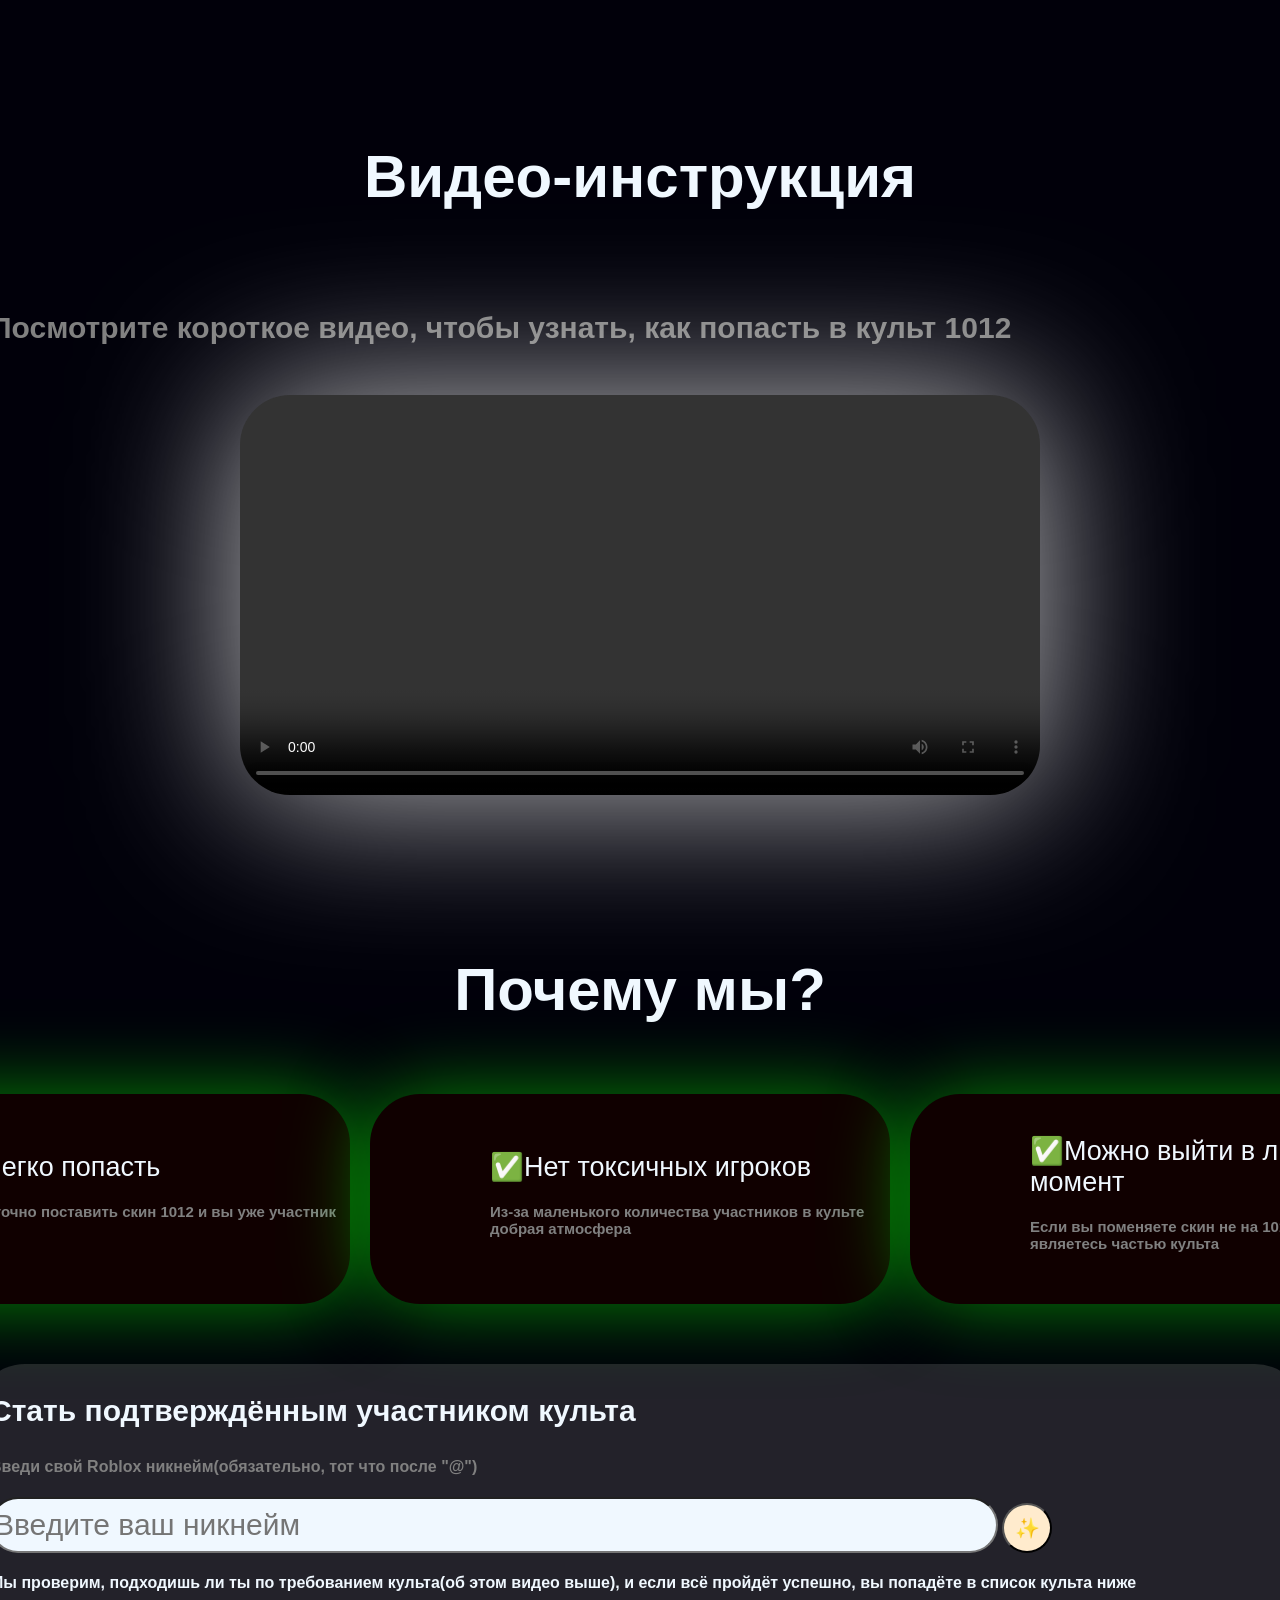
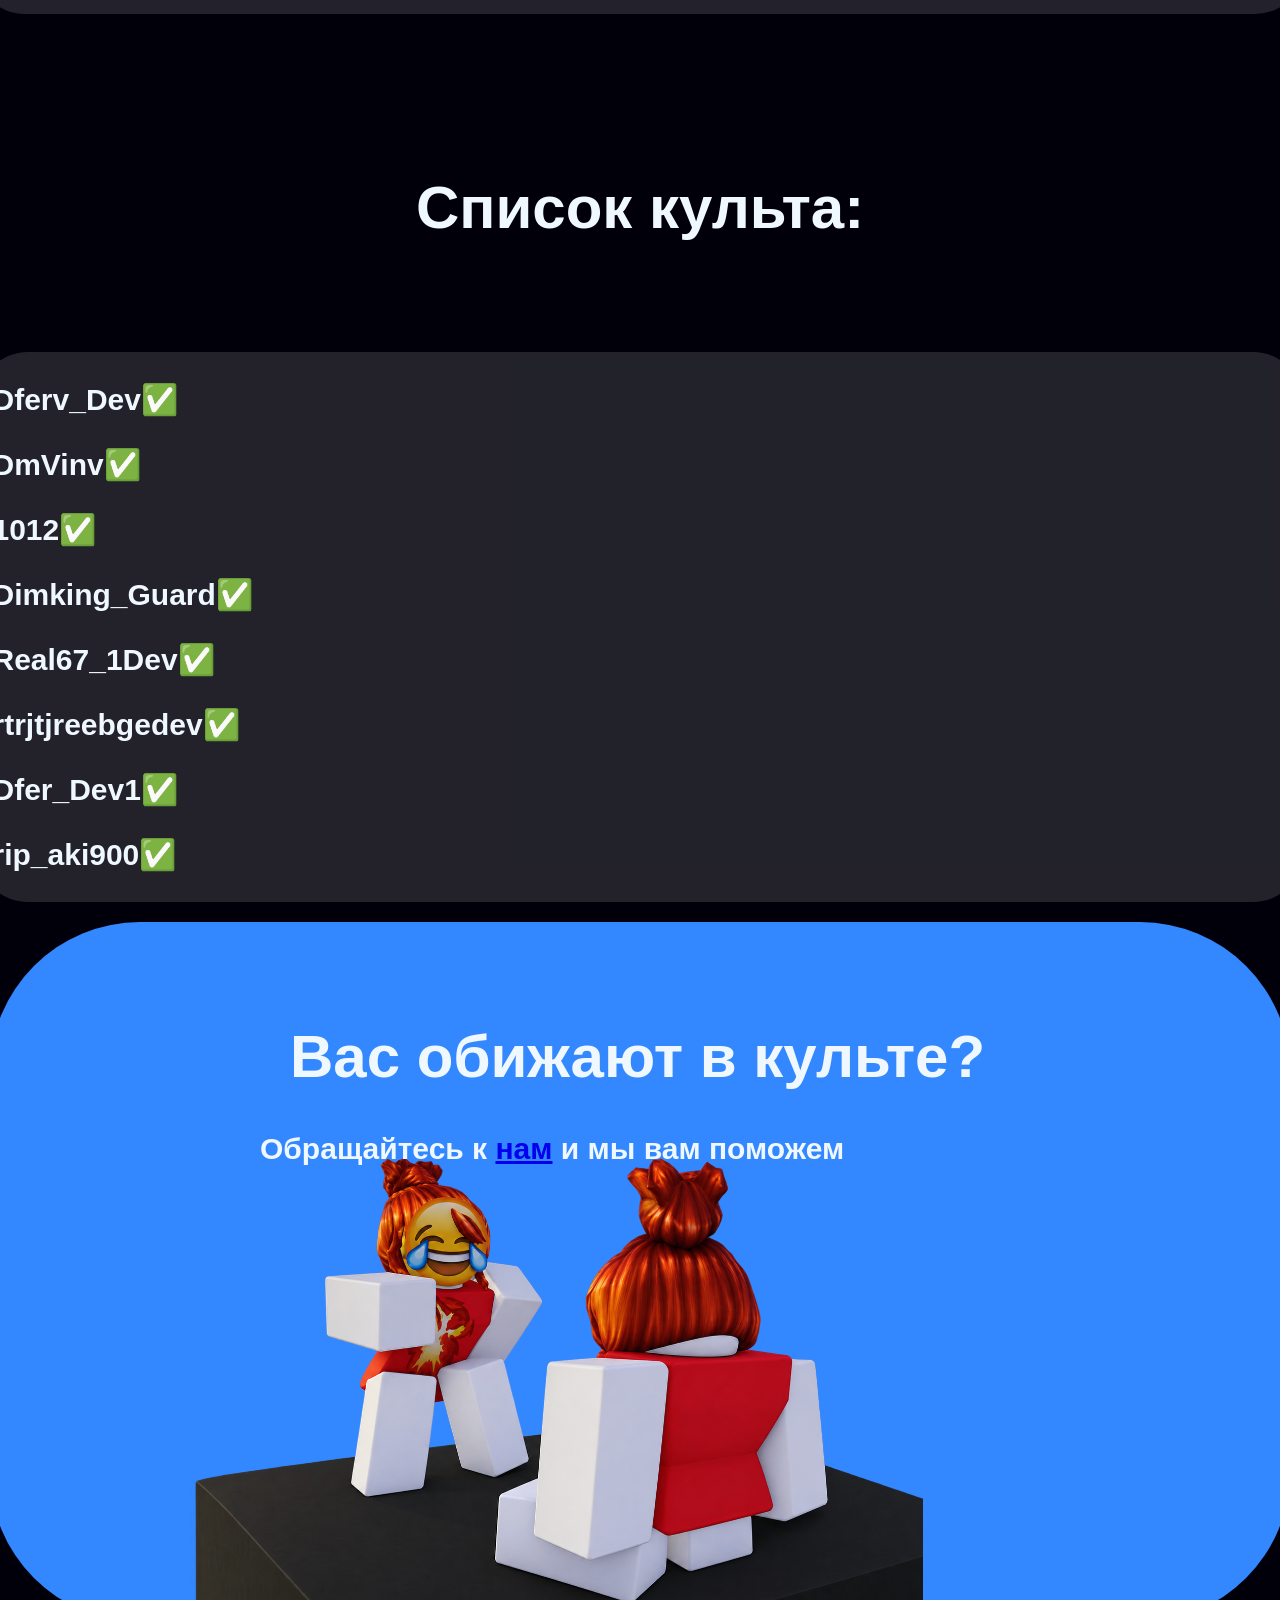
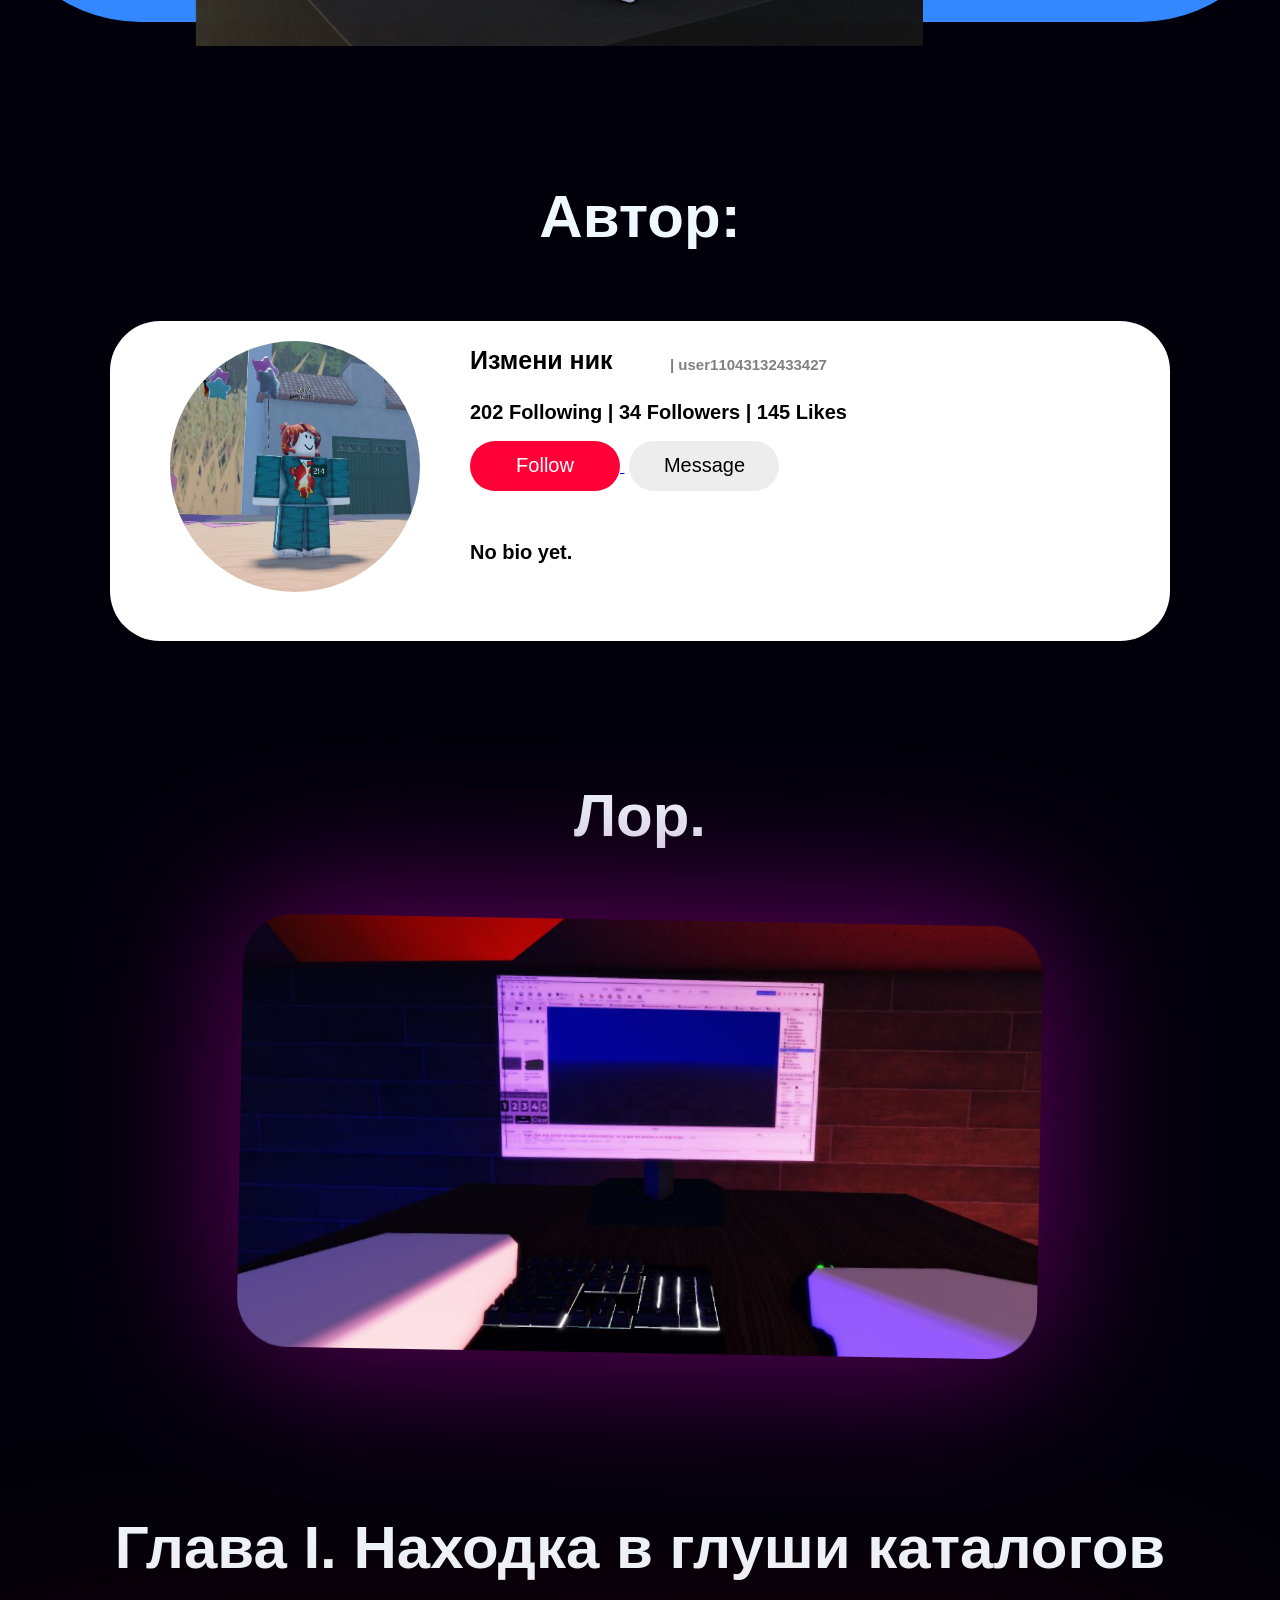
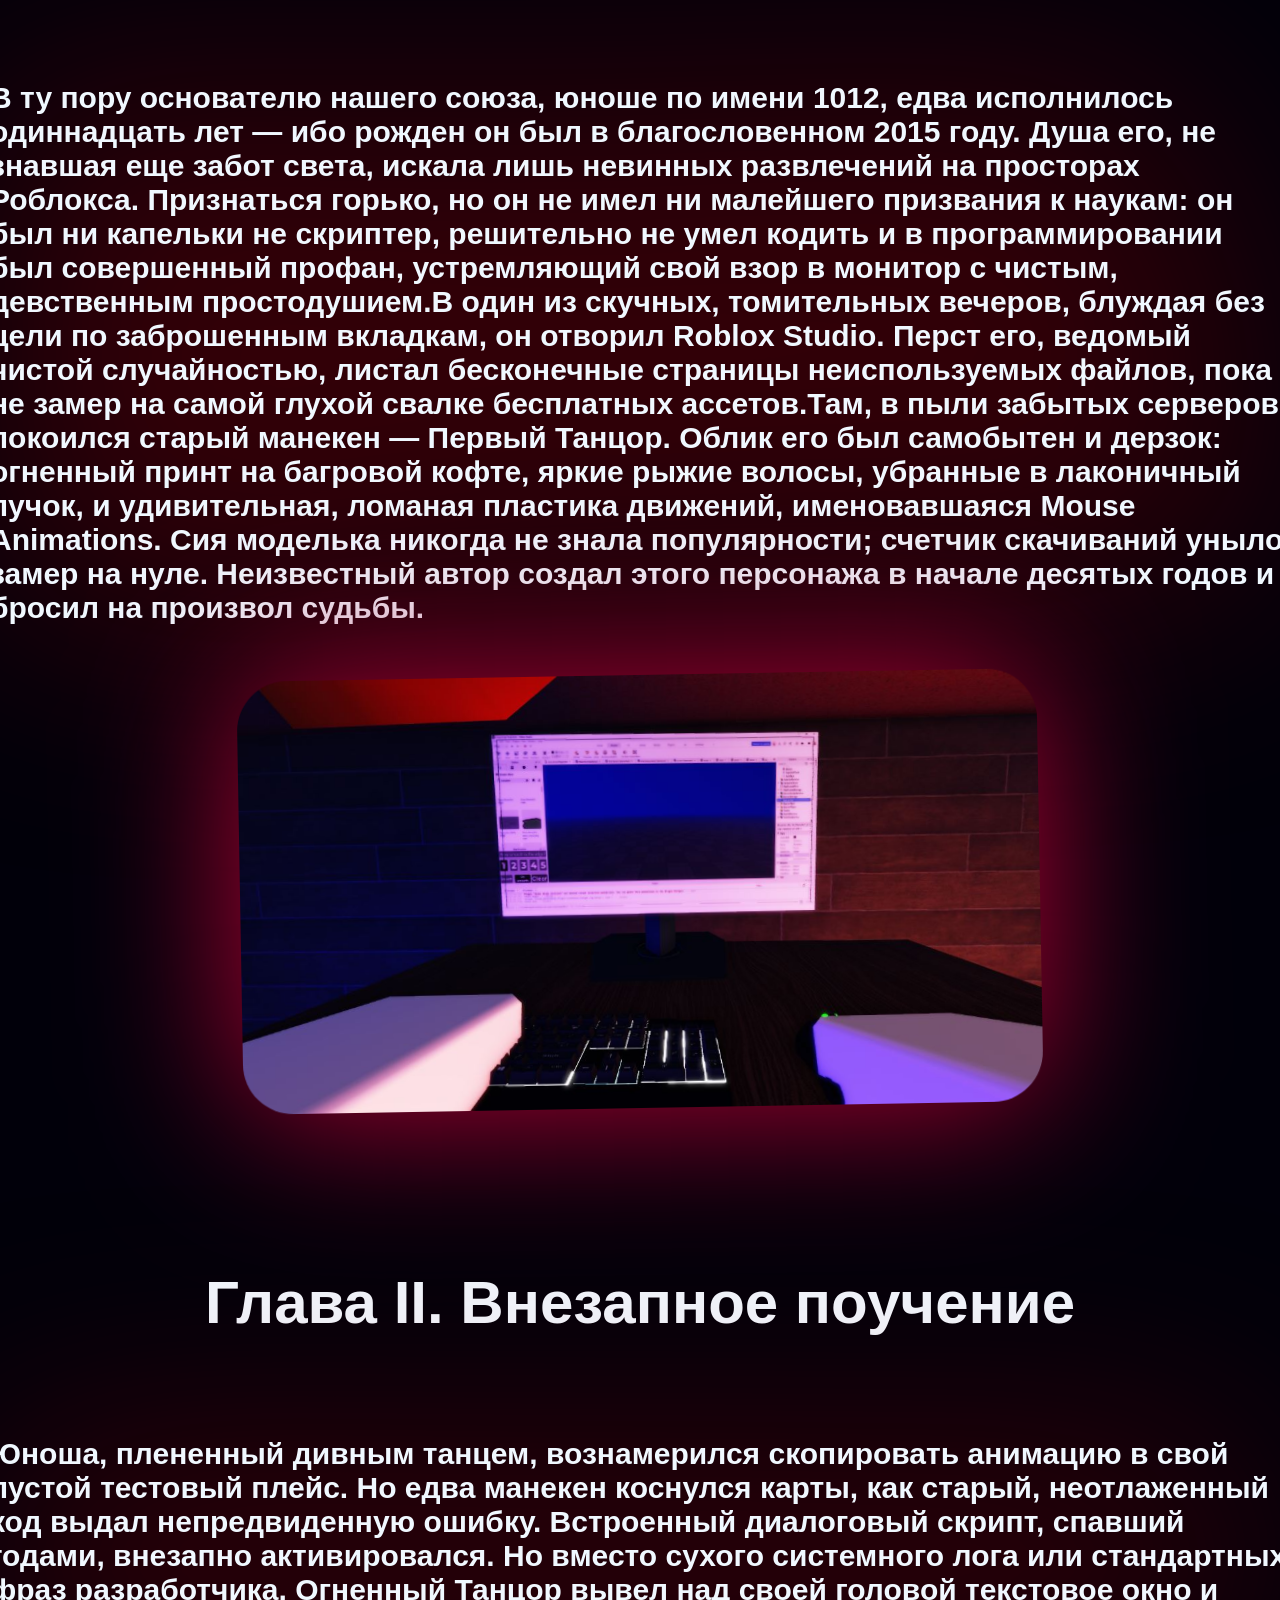
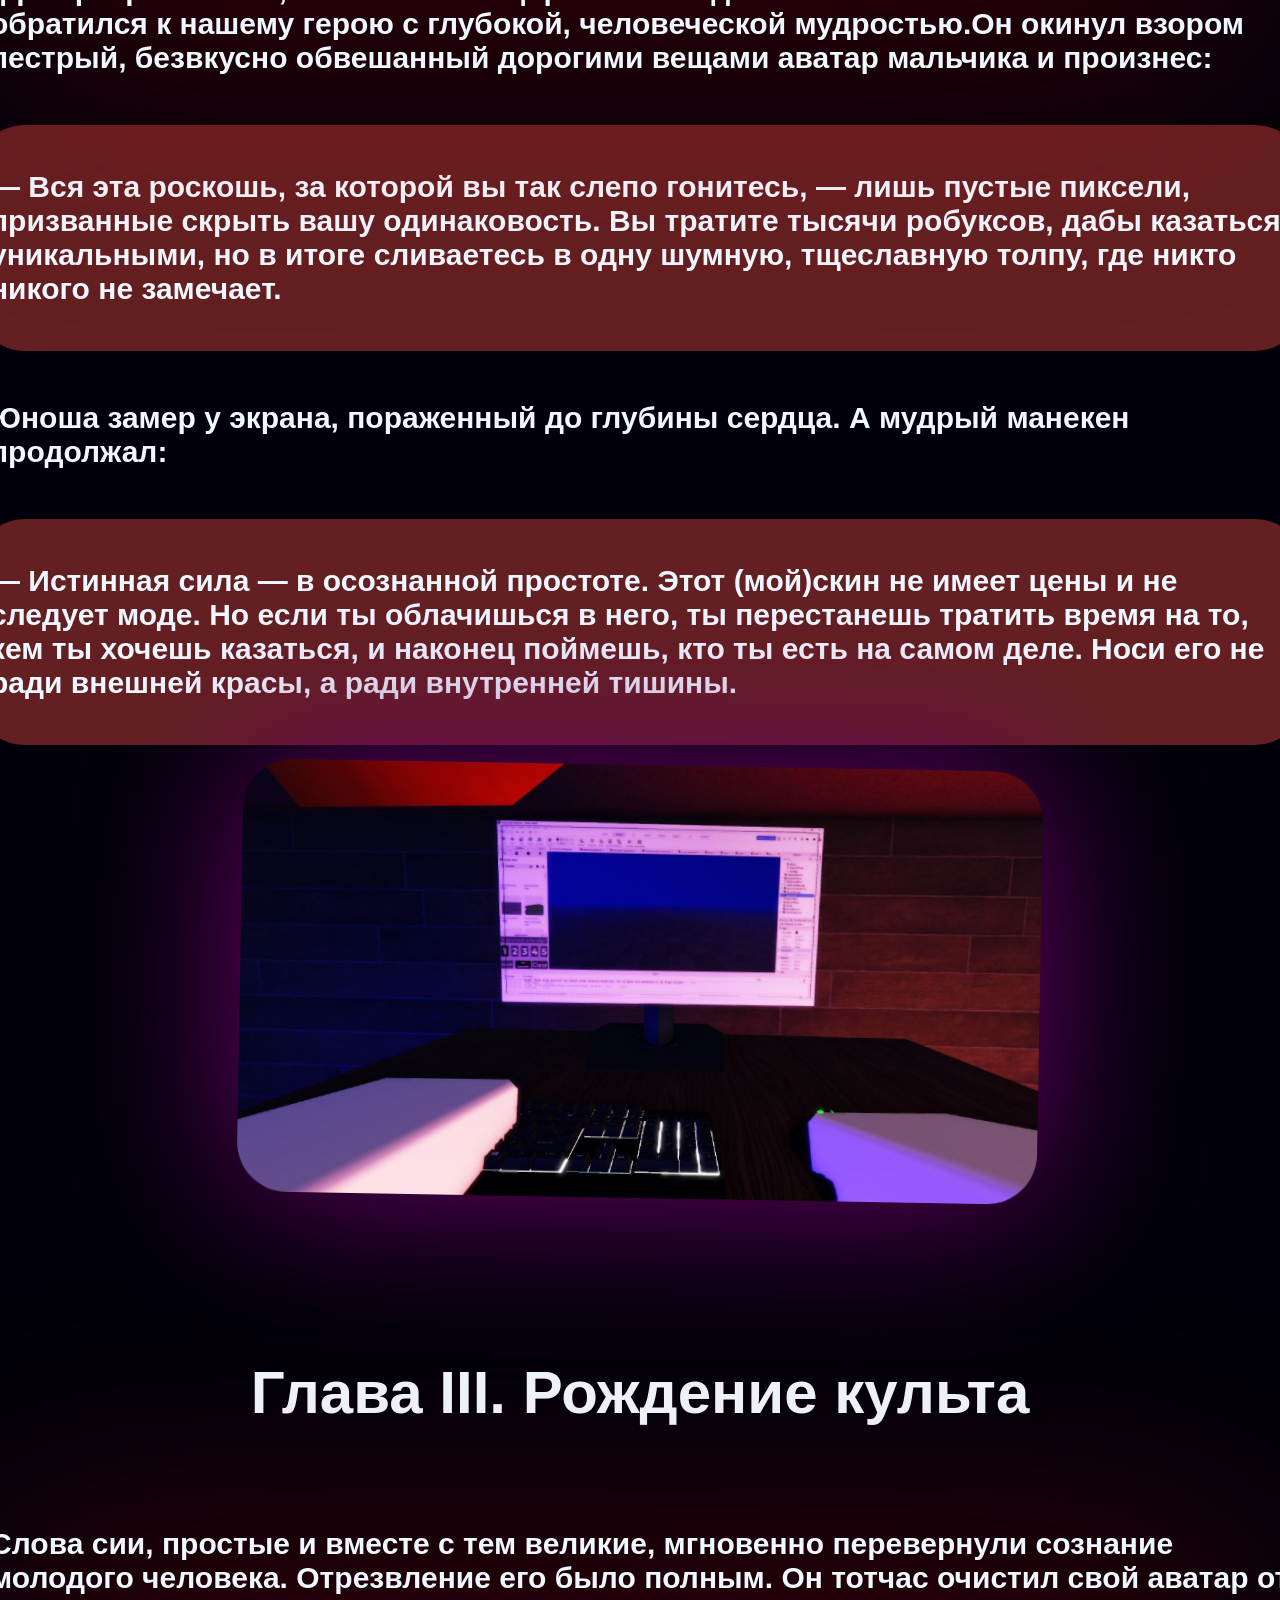
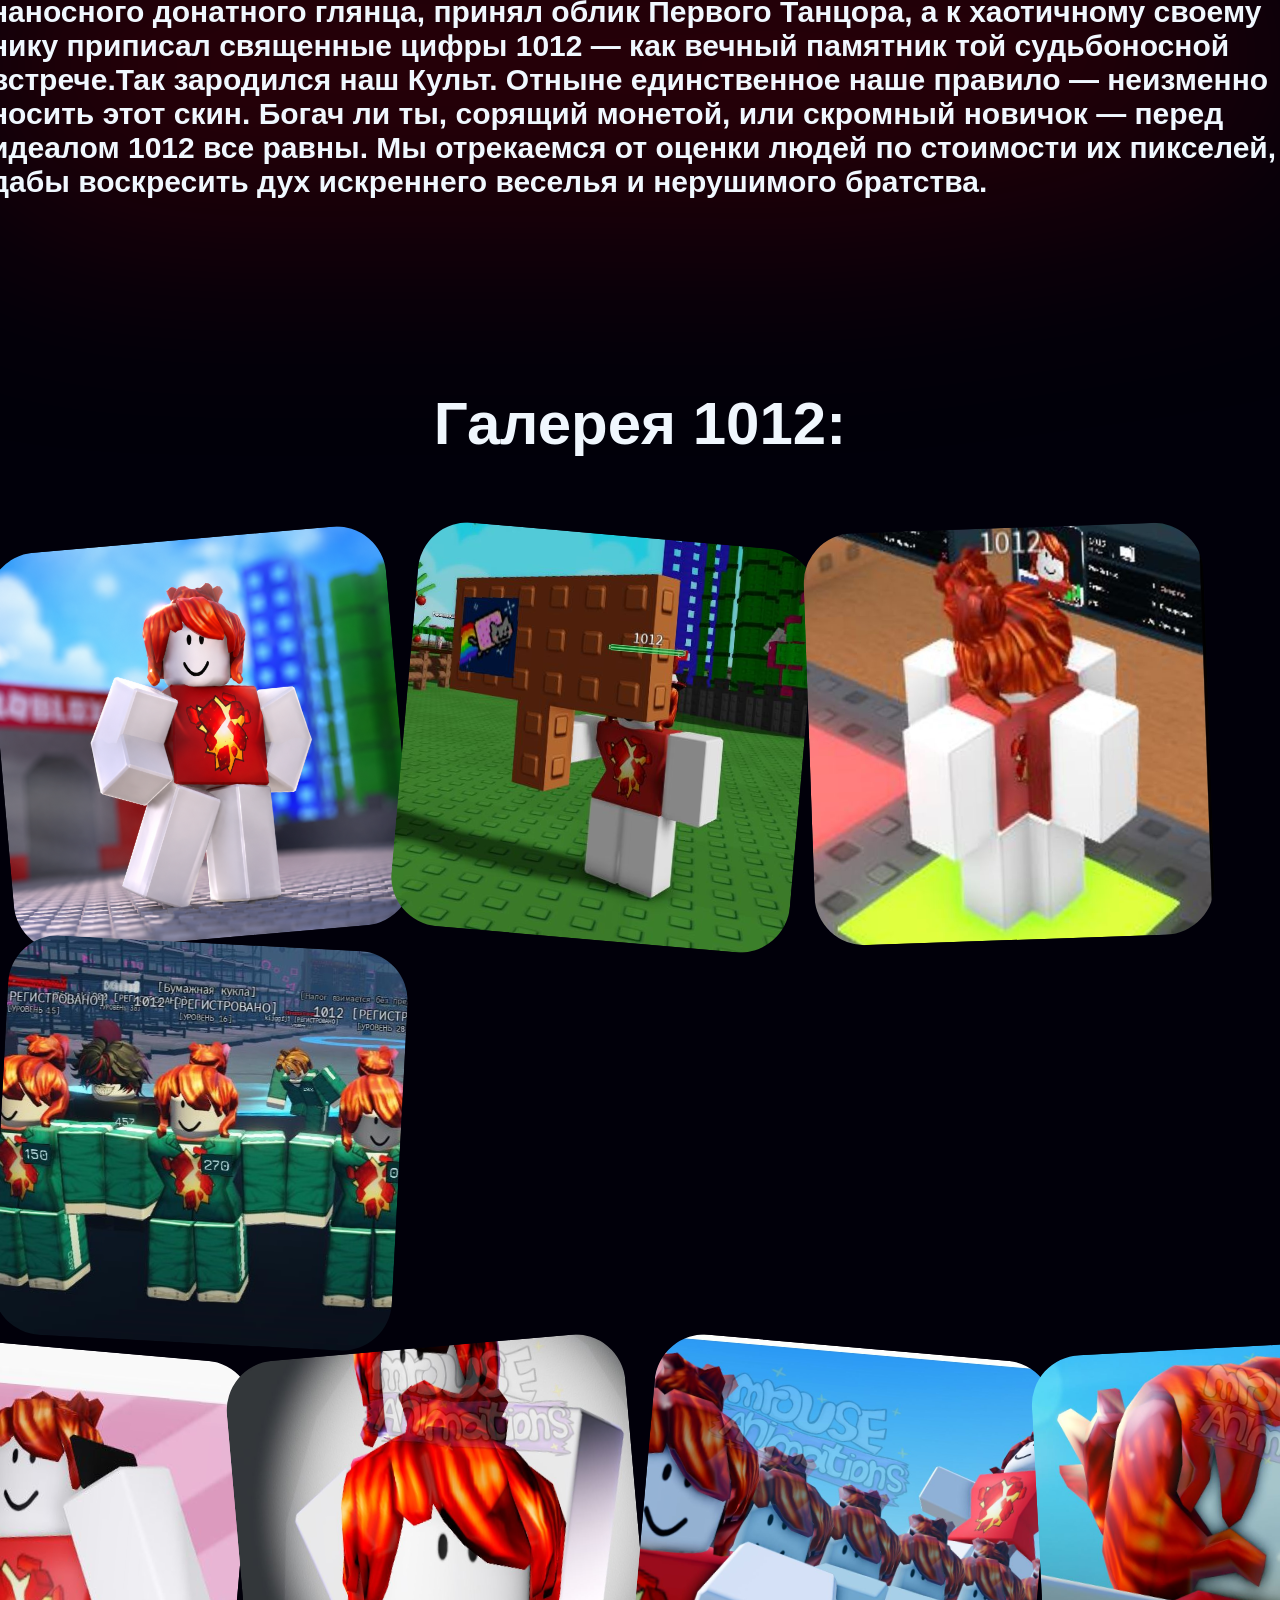
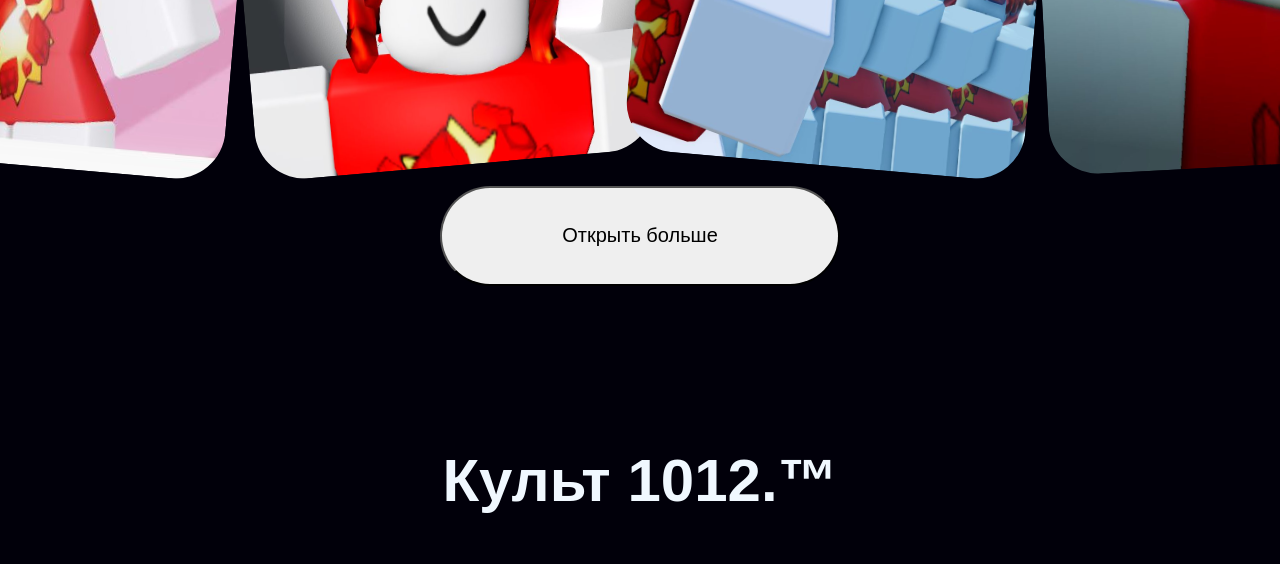
==== commit bcaec863: "Update index.html" ====
--- a/index.html
+++ b/index.html
@@ -10,63 +10,33 @@
 </head>
 <body>
 
-<header
-    style="
-        position: sticky;
-        top: 0;
-        left: 0;
-        width: 100%;
-        box-sizing: border-box;
-        z-index: 1000;
-        background-color: rgba(0, 0, 0, 0.608);
-        backdrop-filter: blur(5px);
-        -webkit-backdrop-filter: blur(5px);
-        border: 6px solid rgba(255, 255, 255, 0.83);
-        border-radius: 50px;
-        box-shadow: 0 8px 32px rgba(0, 0, 0, 0.1);
-        text-align: center;
-    "
->
-    <ul style="
-        list-style: none;
-        margin: 0;
-        padding: 20px;
-    ">
-    <ul style="list-style: none; margin: 0; padding: 20px;">
-        <li><a style="font-size: 30px; padding: 40px; color: rgb(212, 212, 212); text-decoration: none;" href="#Kulte">О культе</a></li>
-        <li><a  style="font-size: 30px; padding: 40px; color: rgb(212, 212, 212); text-decoration: none;" href="#join">Вступление в культ</a></li>
-        <li><a  style="font-size: 30px; padding: 40px; color: rgb(212, 212, 212); text-decoration: none;" href="#Core">Лор</a></li>
-        <li><a style="font-size: 30px; padding: 40px; color: rgb(212, 212, 212); text-decoration: none;" href="#Gallery">Галерея</a></li>
+<header class="top-menu">
+    <ul>
+        <li><a href="#Kulte">О культе</a></li>
+        <li><a href="#join">Вступление в культ</a></li>
+        <li><a href="#Core">Лор</a></li>
+        <li><a href="#Gallery">Галерея</a></li>
     </ul>
 </header>
-<style>
-     a:hover{
-        color: rgb(255, 255, 255) !important;
-        transition: 0.3s;
-     
-    } 
-    li{
-        display: inline;
-    }
-</style>
-
-
-    <!-- Главный контейнер, который красиво отцентрирует всё по центру экрана -->
-    <div class="main-wrapper">
-
-<section class="parralax">
-    <!-- Все элементы теперь внутри одной обертки -->
-    <div class="center-block">
-        <img class="makar" src="makar.png" alt="Makar">
-        
-        <div class="text-switcher">
-            <span class="num-1">Культ 1012</span>
-            <span class="num-2">Культ 1012|</span>
+
+<div class="main-wrapper">
+
+    <section class="parralax">
+        <div class="center-block">
+
+            <img class="makar" src="makar.png" alt="Makar">
+
+            <div class="text-switcher">
+                <span class="num-1">Культ 1012</span>
+                <span class="num-2">Культ 1012|</span>
+            </div>
+
+            <a href="#join">
+                <button class="join">Присоединиться!</button>
+            </a>
+
         </div>
-       
-        <a href="#join" ><button style="z-index: 99999 !important; position: relative;" class="join">Присоединиться!</button></a>
-    </div>
-</section>
+    </section>
 
 
 
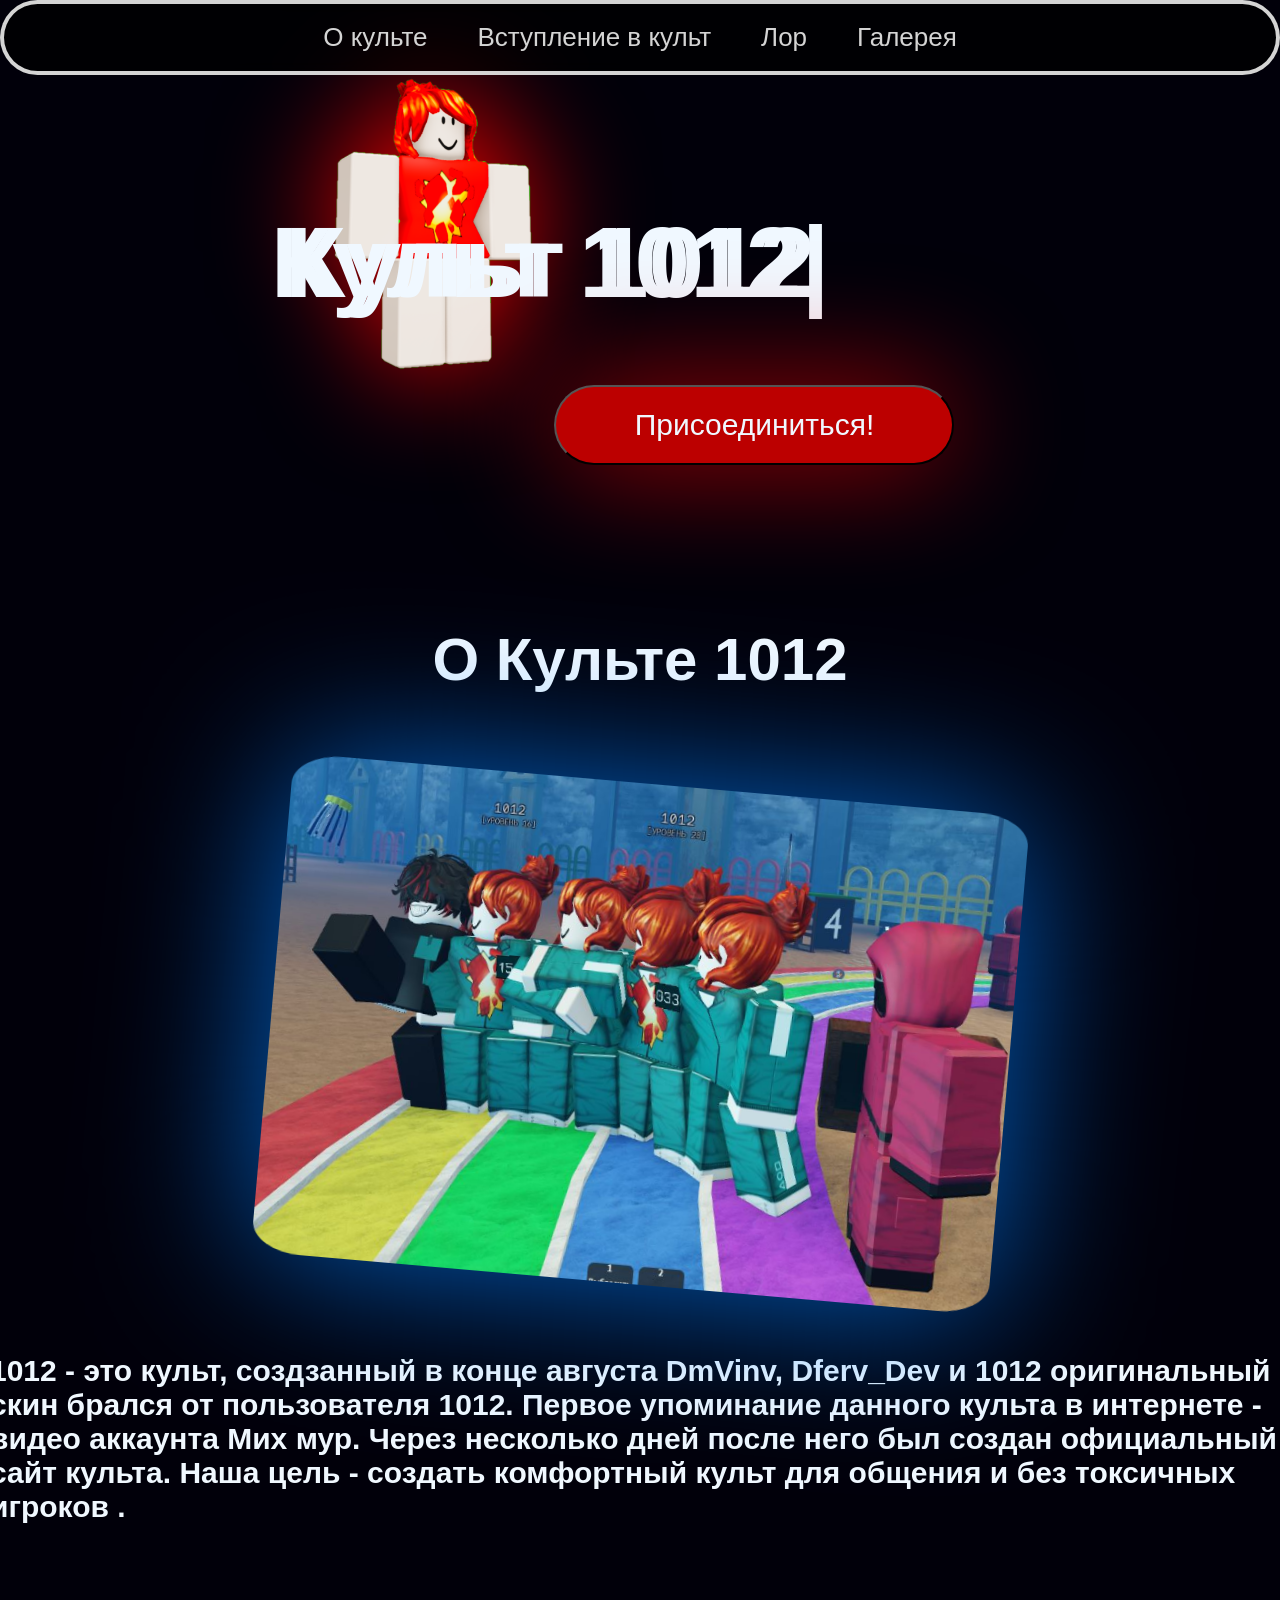
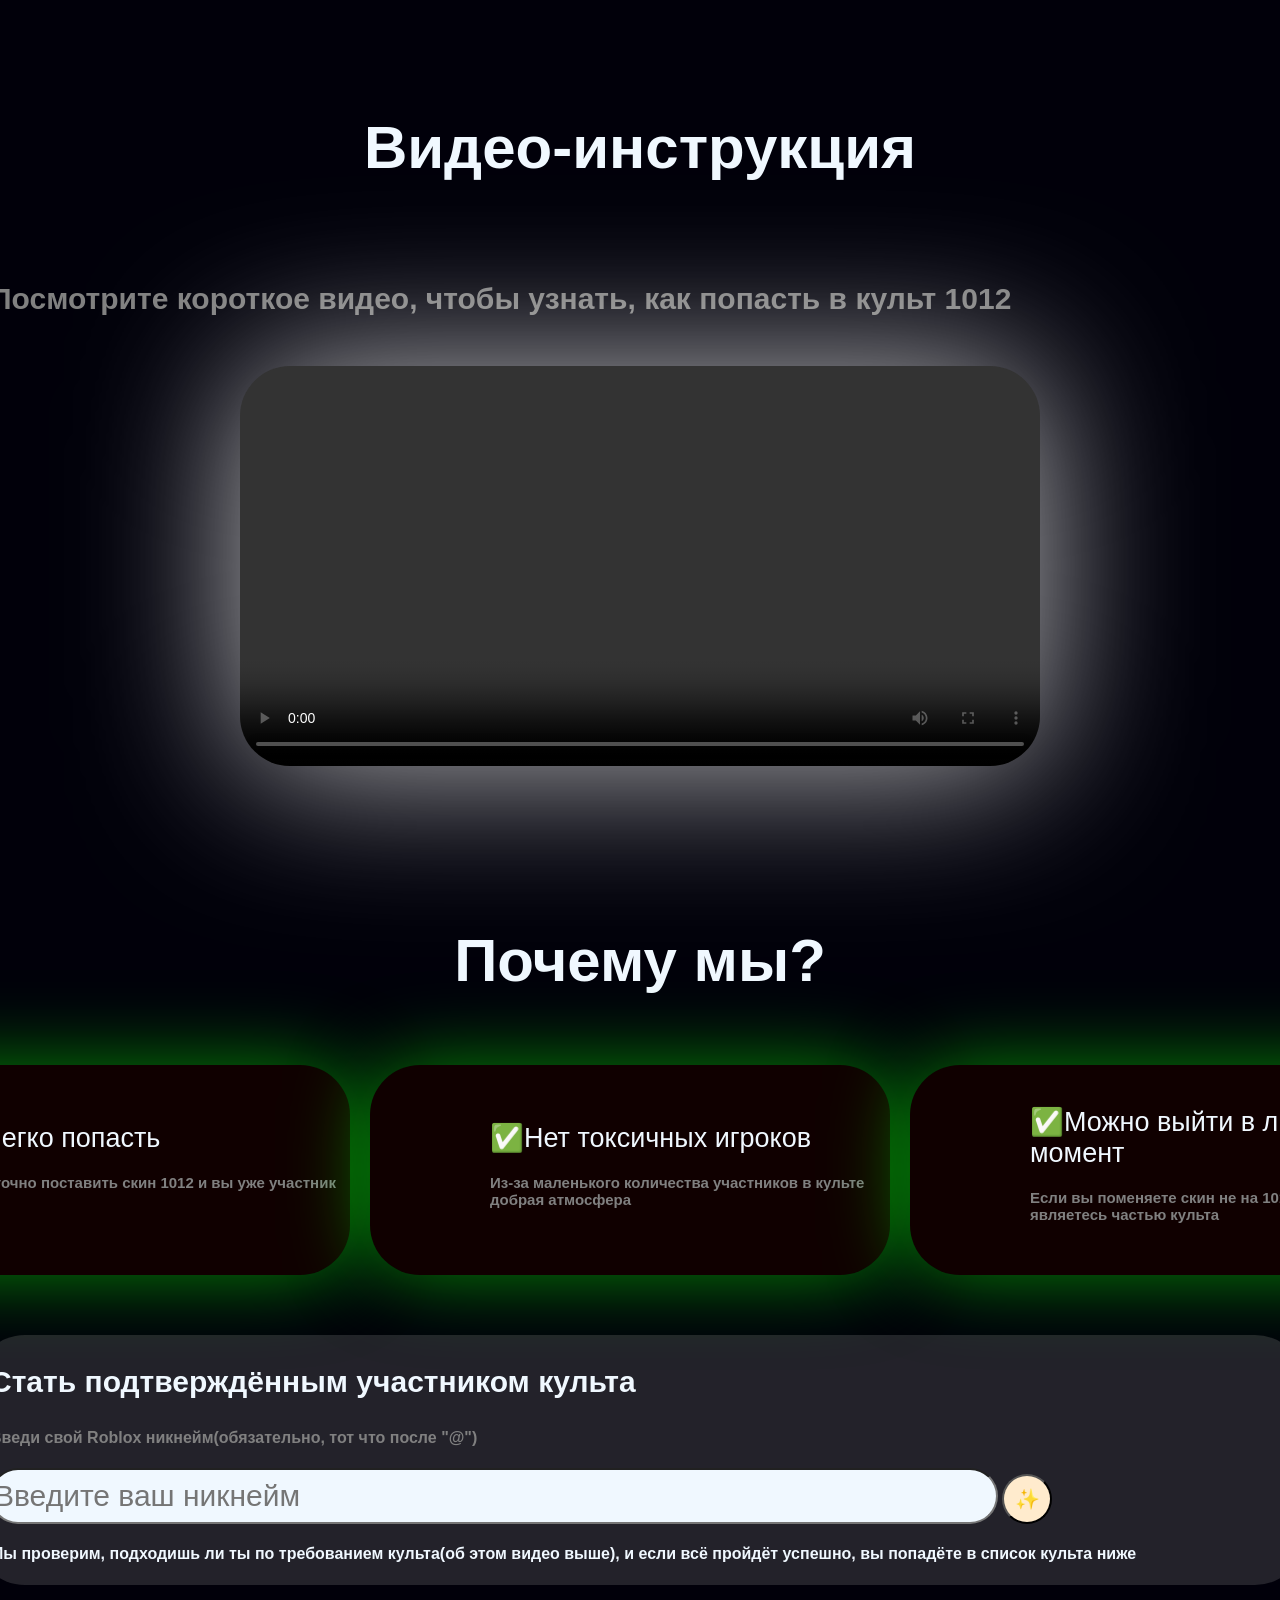
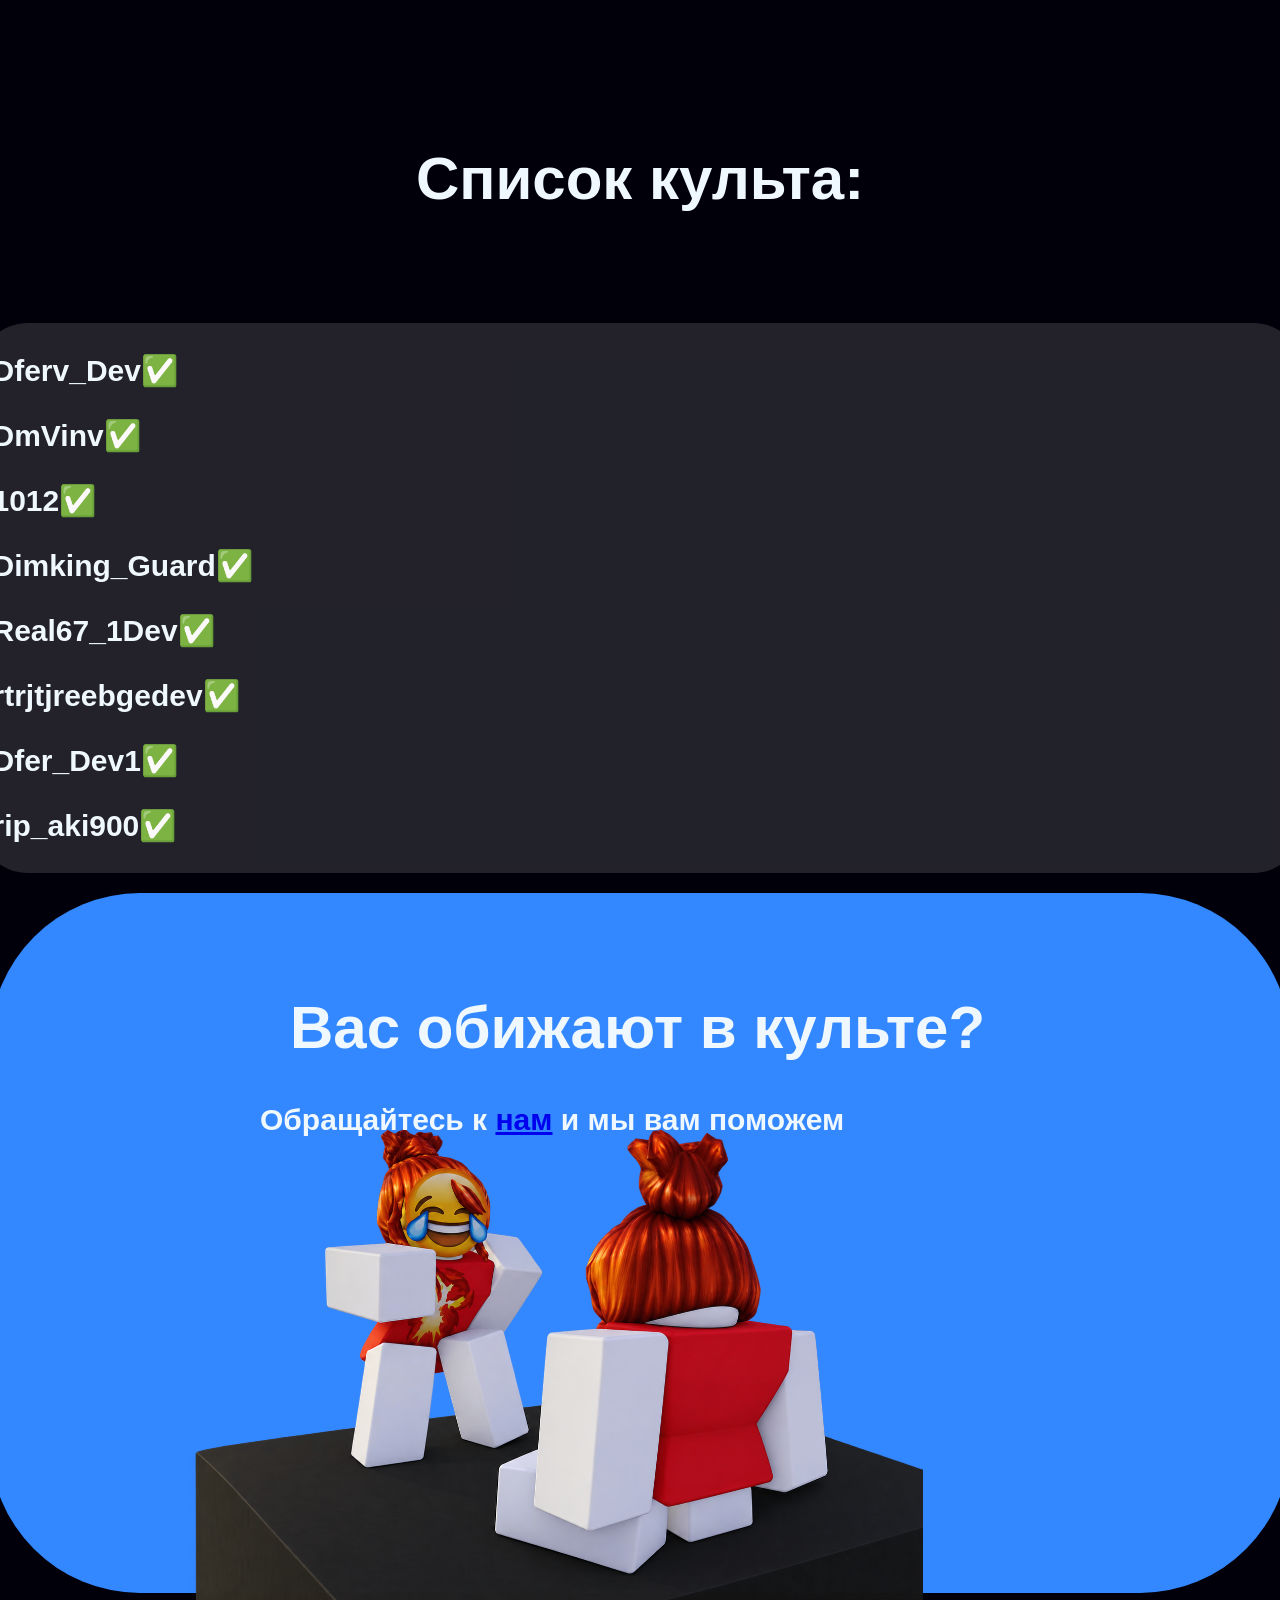
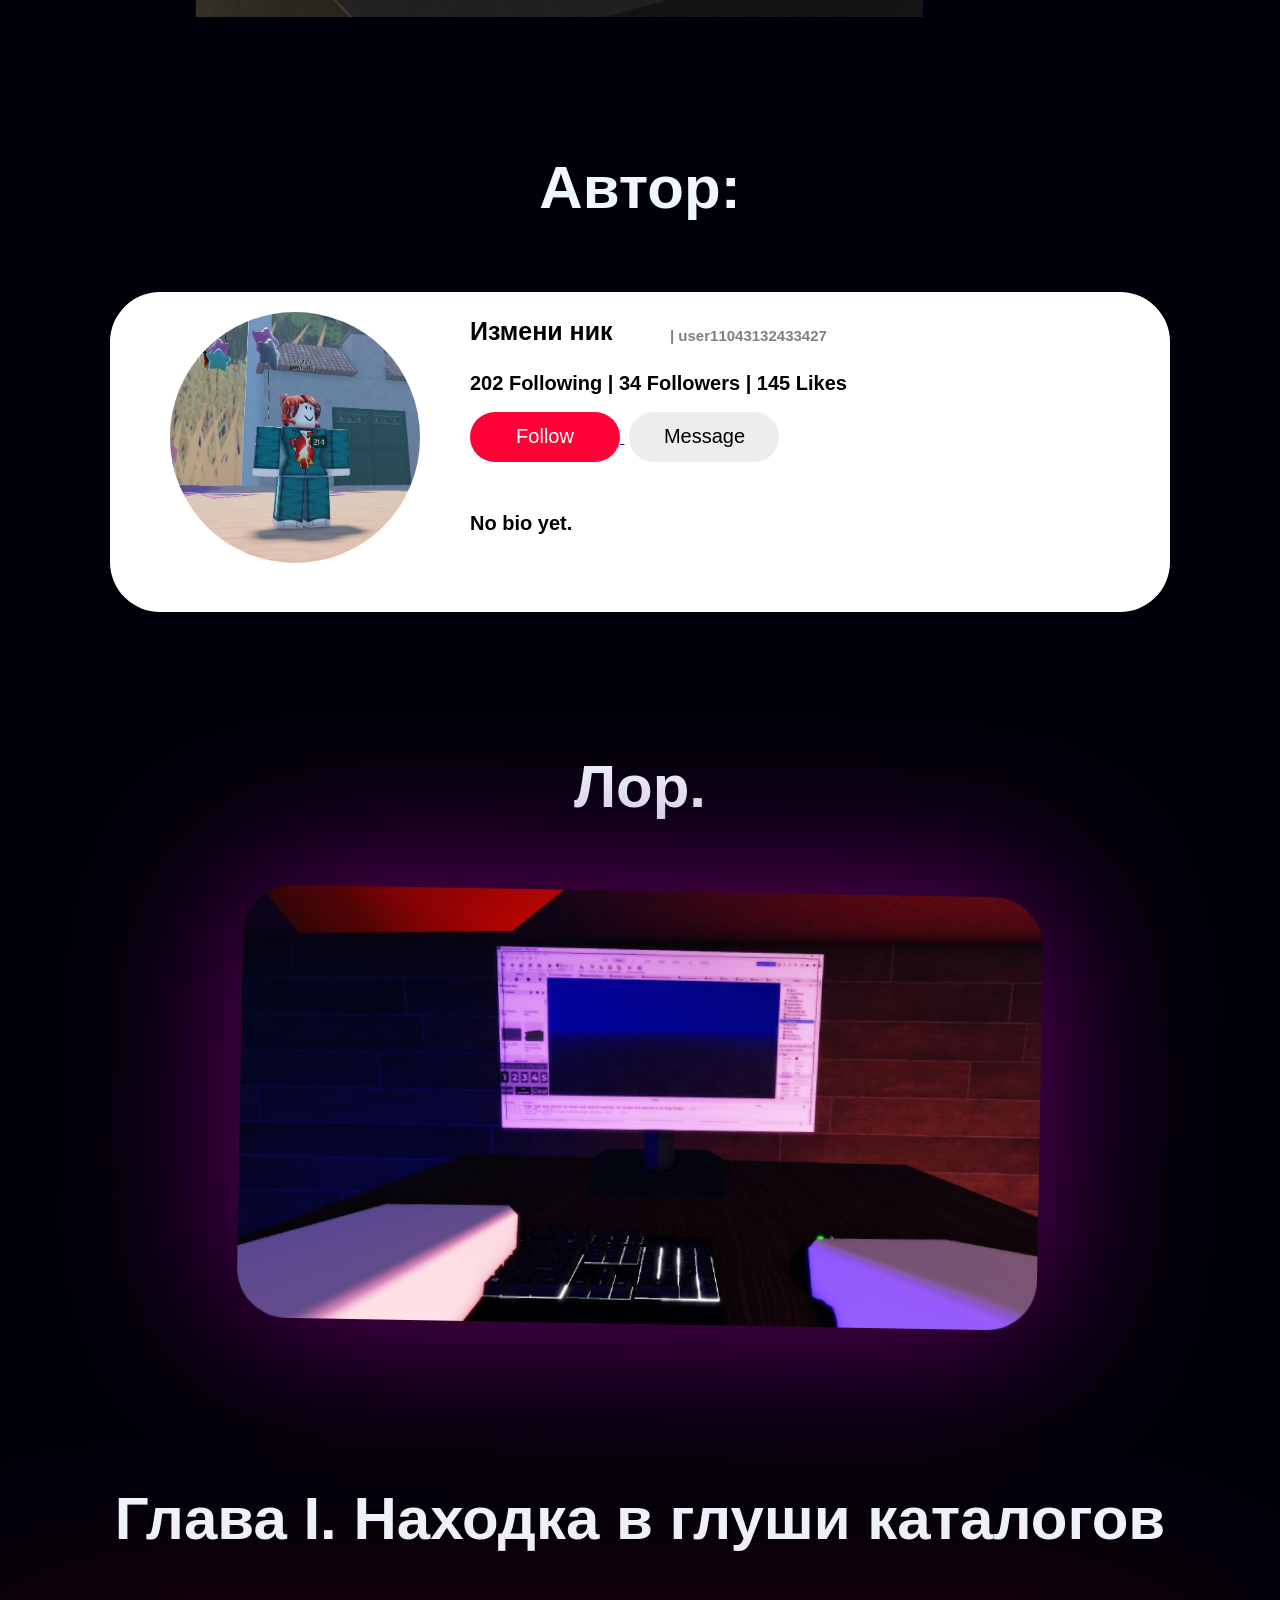
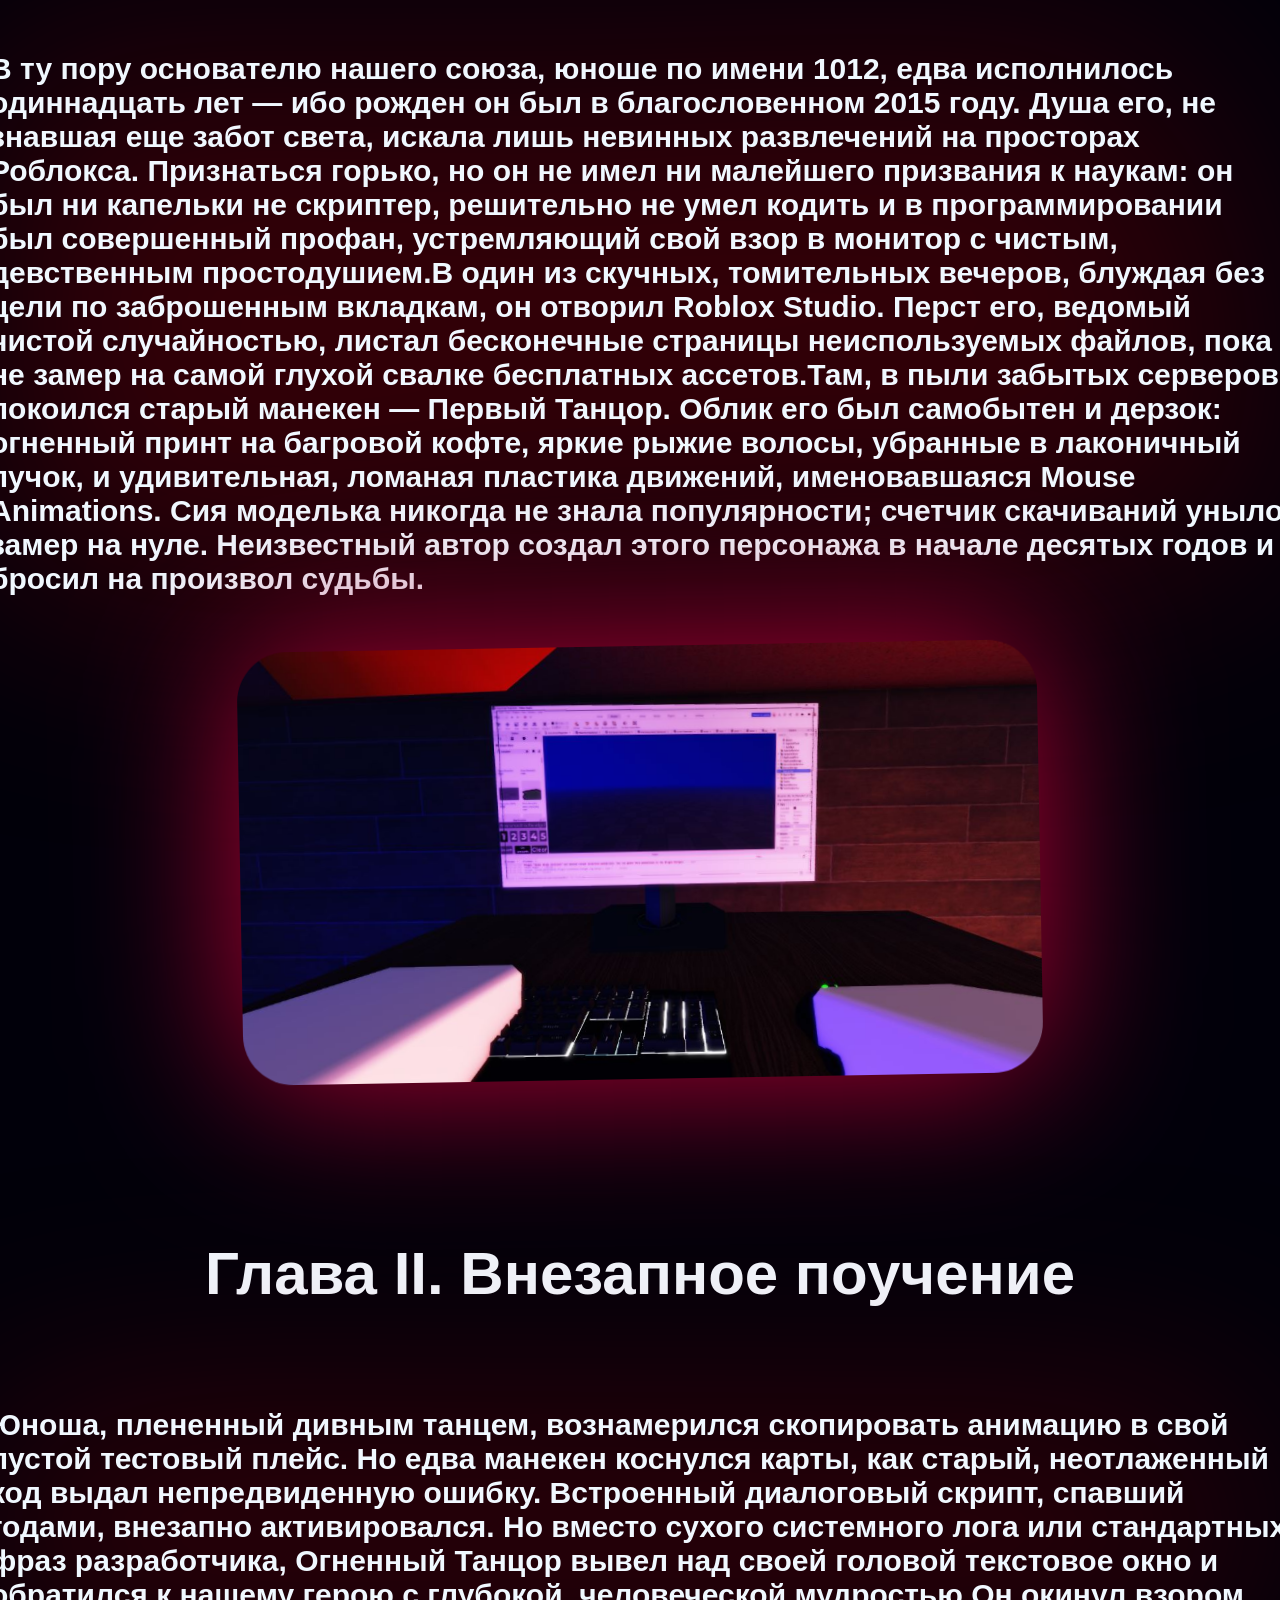
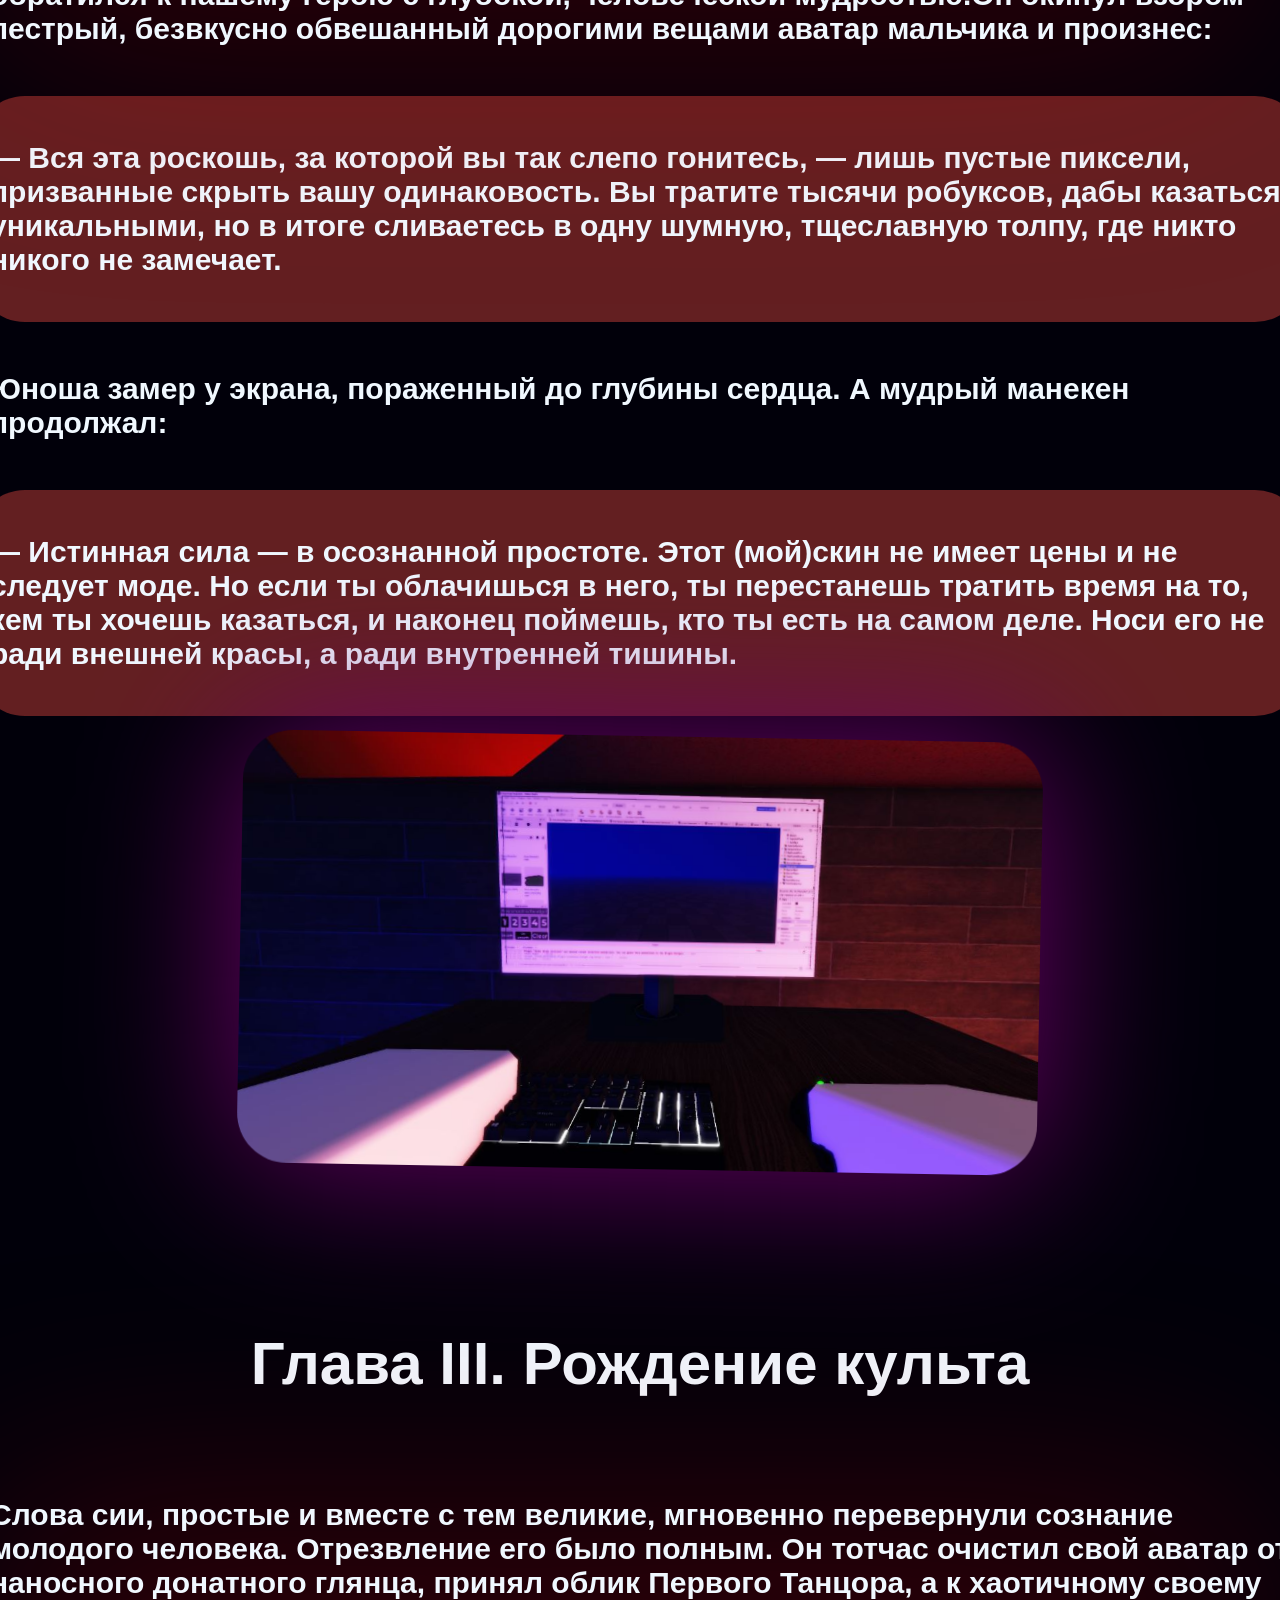
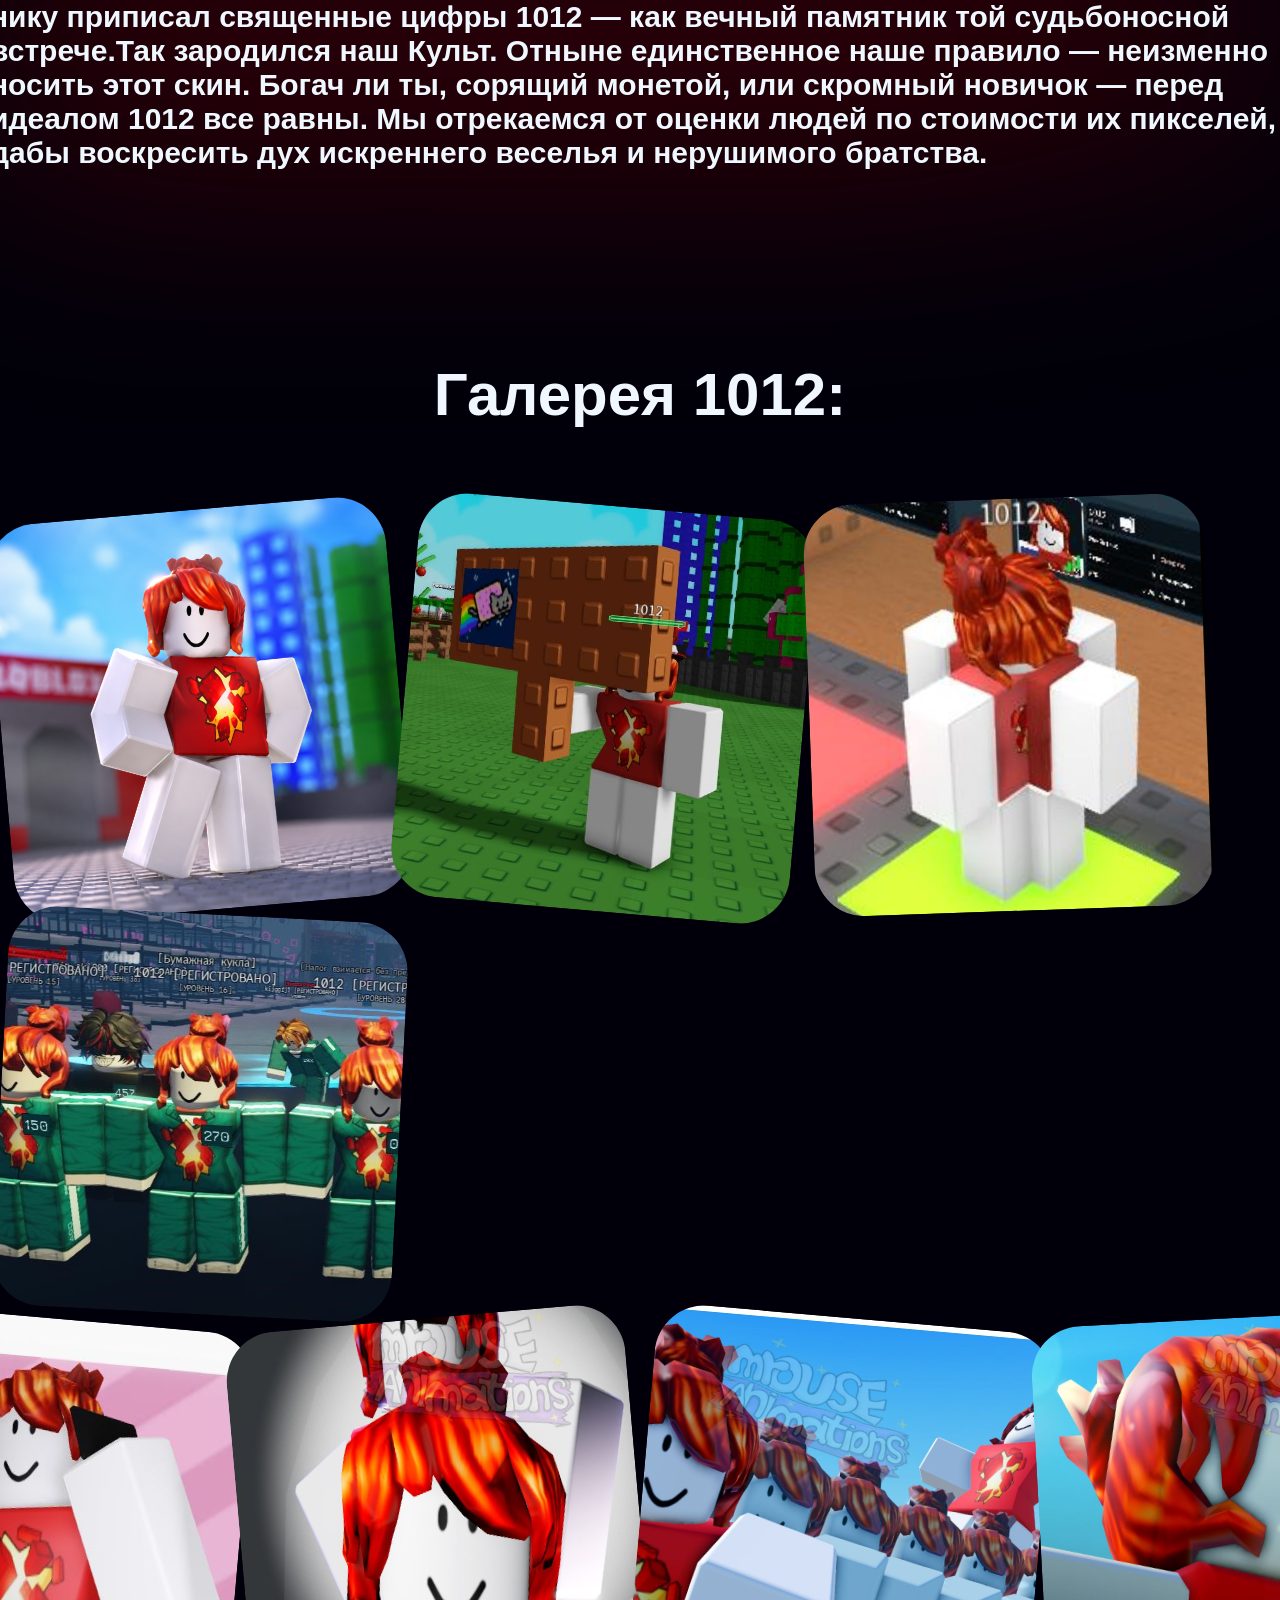
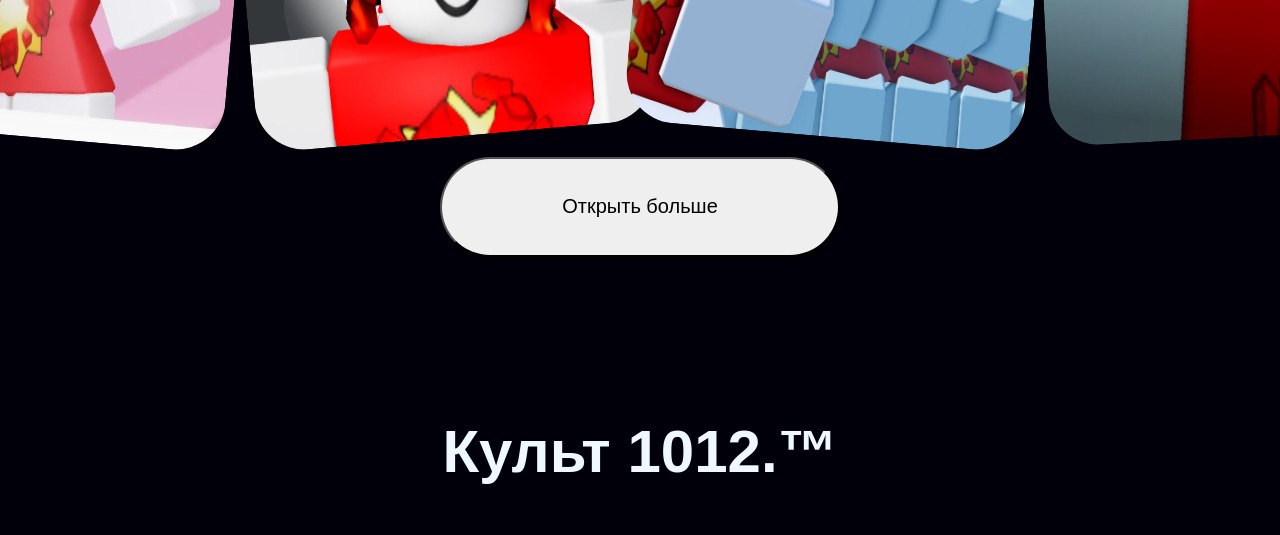
==== commit cdb5af68: "Update index.html" ====
--- a/index.html
+++ b/index.html
@@ -5,7 +5,7 @@
     <title>Культ1012</title>
     <link rel="stylesheet" href="style.css">
 <script src="js.js"></script>
-<link rel="icon" type="image/png" href="/OMG.POCO.png">
+<link rel="icon" type="image/png" href="OMG.POCO.png">
 
 </head>
 <body>
--- a/style.css
+++ b/style.css
@@ -249,3 +249,53 @@
         padding-top: 15px; 
     }
 }
+
+
+.top-menu {
+    position: sticky;
+    top: 0;
+    z-index: 10000;
+
+    width: 100%;
+    box-sizing: border-box;
+
+    background-color: rgba(0, 0, 0, 0.65);
+
+    backdrop-filter: blur(8px);
+    -webkit-backdrop-filter: blur(8px);
+
+    border: 4px solid rgba(255, 255, 255, 0.83);
+    border-radius: 40px;
+
+    text-align: center;
+}
+
+.top-menu ul {
+    list-style: none;
+    margin: 0;
+    padding: 18px 20px;
+
+    display: flex;
+    justify-content: center;
+    align-items: center;
+    gap: 50px;
+}
+
+.top-menu li {
+    margin: 0;
+    padding: 0;
+}
+
+.top-menu a {
+    color: rgb(212, 212, 212);
+    text-decoration: none;
+
+    font-size: 26px;
+    font-family: Verdana, Geneva, Tahoma, sans-serif;
+
+    transition: 0.3s;
+}
+
+.top-menu a:hover {
+    color: white;
+}
